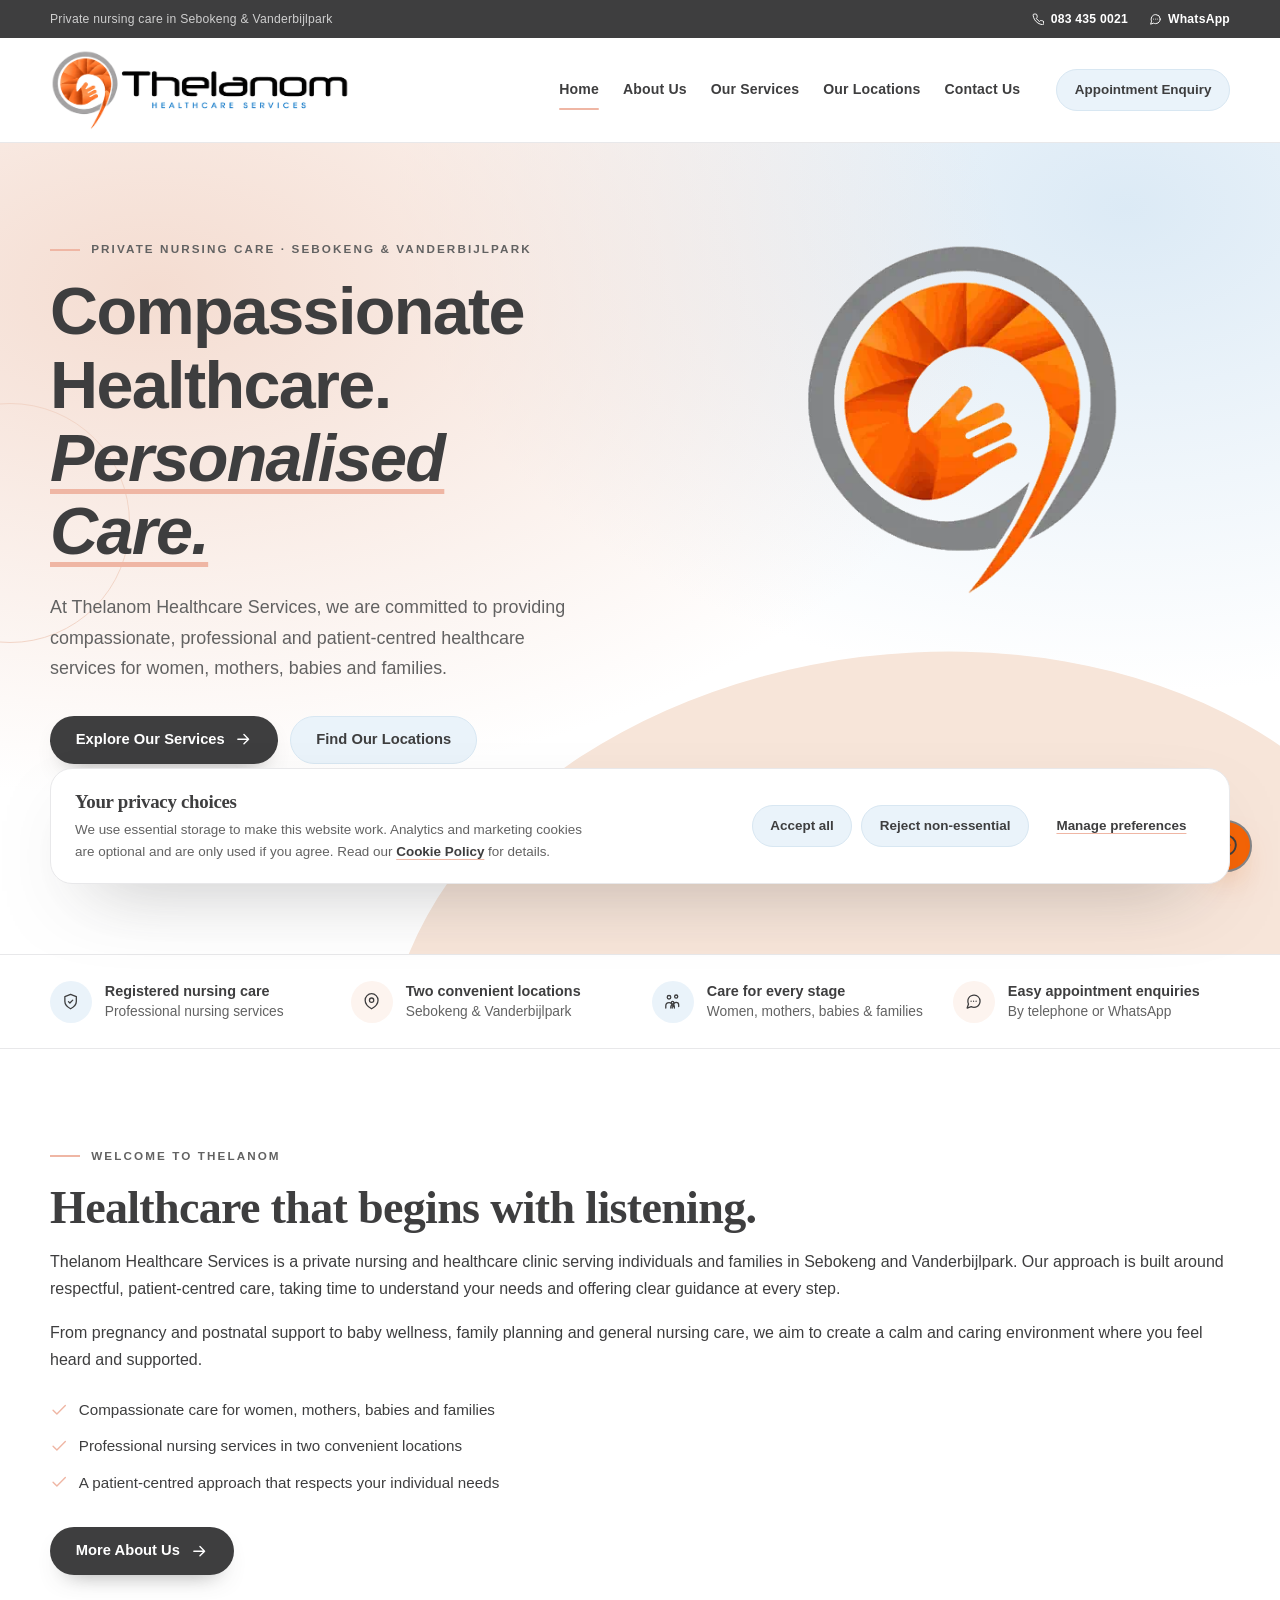
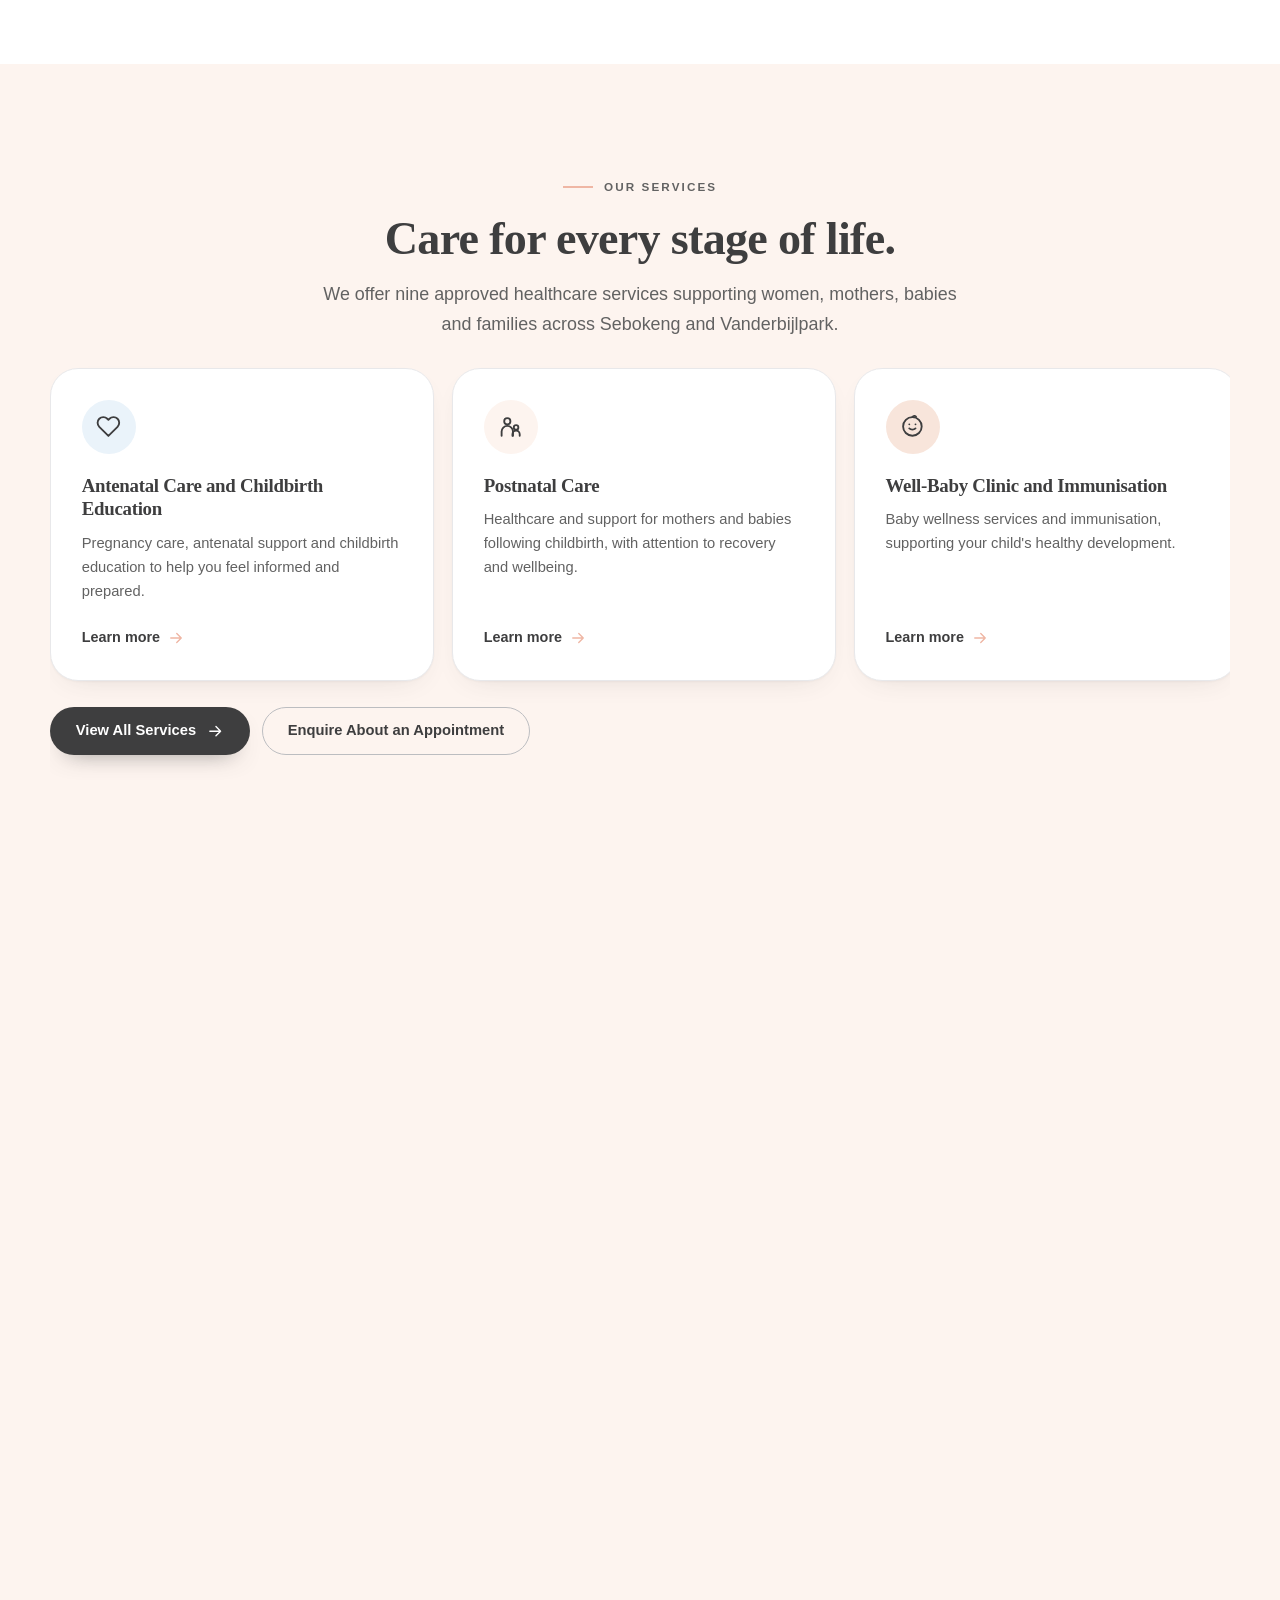
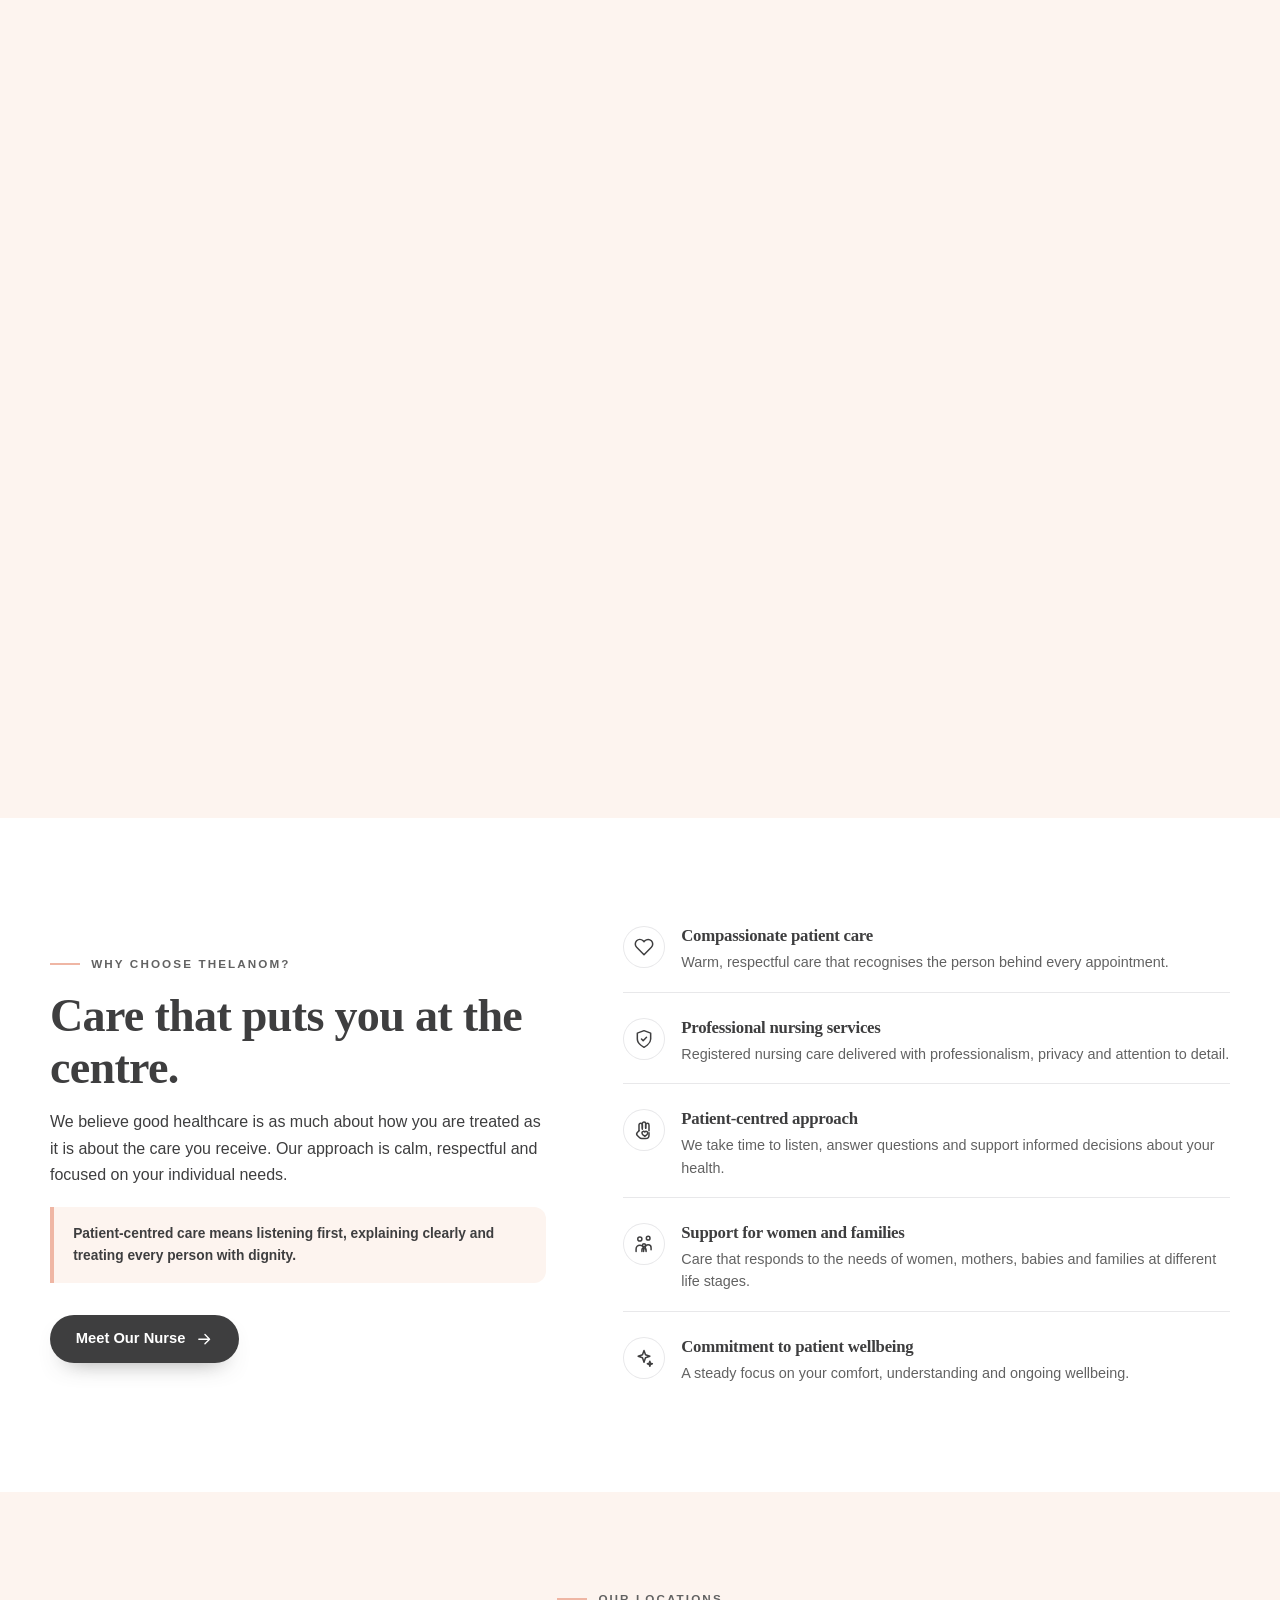
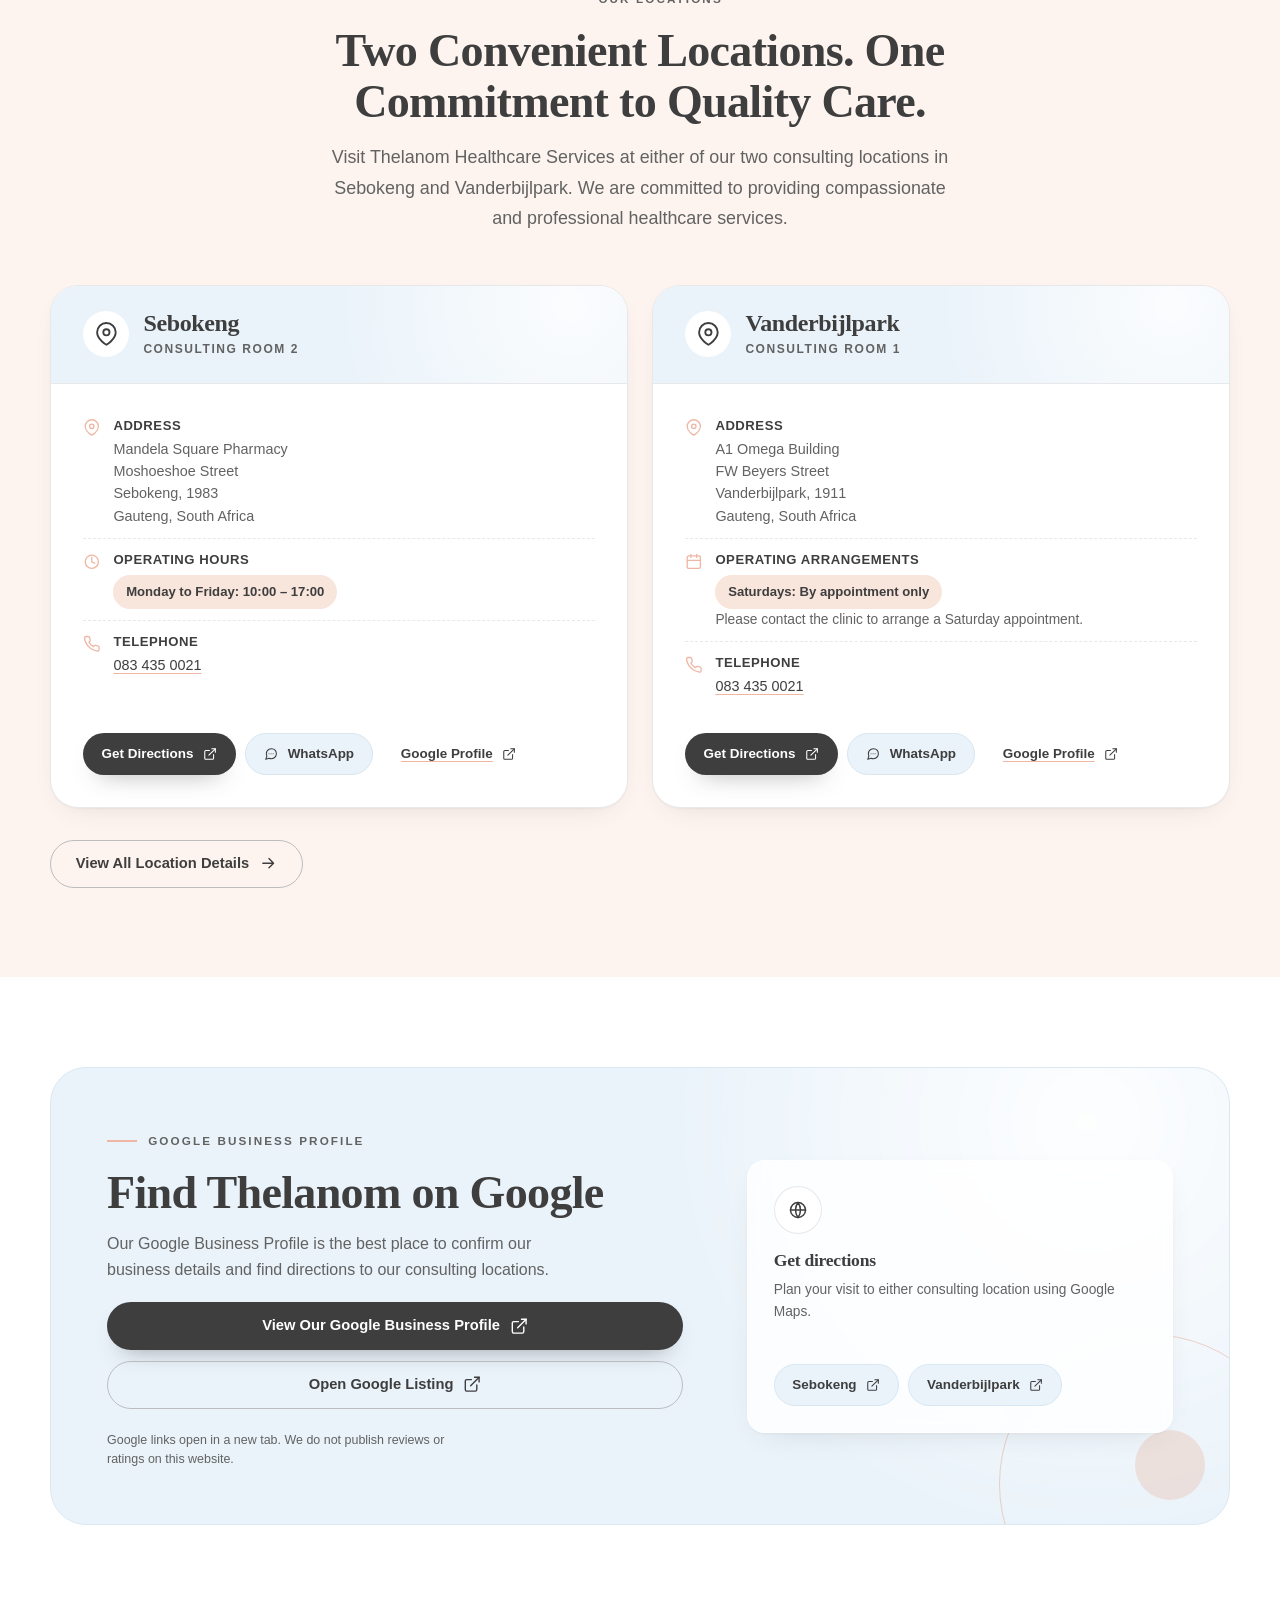
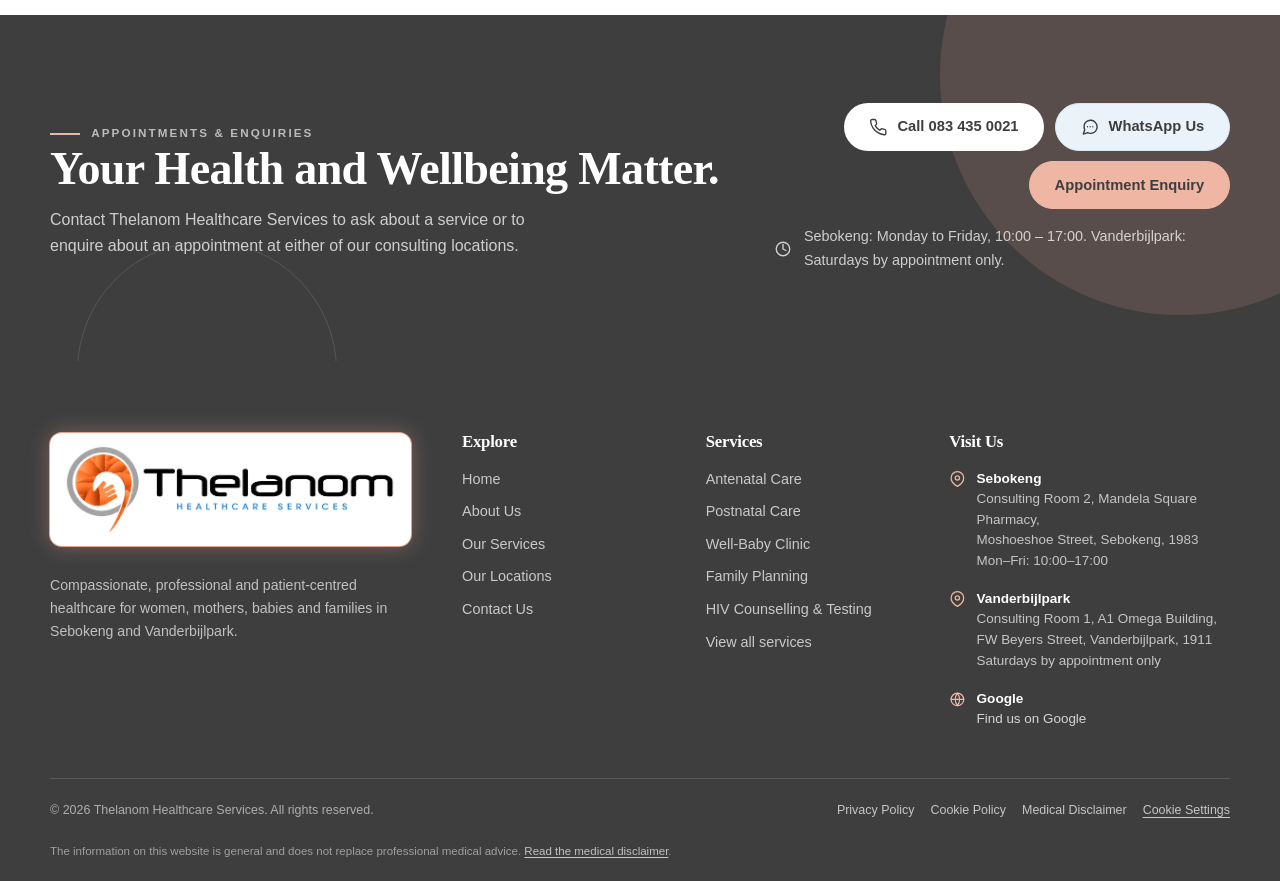
==== index.html @ 3b38ca25 "Add files via upload" ====
<!DOCTYPE html>
<html lang="en-ZA">
<head>
  <meta charset="utf-8">
  <meta name="viewport" content="width=device-width, initial-scale=1">
  <title>Thelanom Healthcare Services | Nursing Care in Sebokeng &amp; Vanderbijlpark</title>
  <meta name="description" content="Compassionate, professional and patient-centred healthcare for women, mothers, babies and families in Sebokeng and Vanderbijlpark.">
  <link rel="canonical" href="https://www.thelanomhealthcare.co.za/">
  <meta name="robots" content="index, follow">
  <meta name="theme-color" content="#FFFFFF">
  <meta name="geo.region" content="ZA-GP">
  <meta name="geo.placename" content="Sebokeng, Vanderbijlpark">
  <meta property="og:type" content="website">
  <meta property="og:site_name" content="Thelanom Healthcare Services">
  <meta property="og:title" content="Thelanom Healthcare Services | Nursing Care in Sebokeng &amp; Vanderbijlpark">
  <meta property="og:description" content="Compassionate, professional and patient-centred healthcare for women, mothers, babies and families in Sebokeng and Vanderbijlpark.">
  <meta property="og:url" content="https://www.thelanomhealthcare.co.za/">
  <meta property="og:image" content="https://www.thelanomhealthcare.co.za/assets/logo/og-image.png">
  <meta property="og:image:width" content="1200">
  <meta property="og:image:height" content="630">
  <meta property="og:image:alt" content="Thelanom Healthcare Services logo on a soft peach background">
  <meta property="og:locale" content="en_ZA">
  <meta name="twitter:card" content="summary_large_image">
  <meta name="twitter:title" content="Thelanom Healthcare Services | Nursing Care in Sebokeng &amp; Vanderbijlpark">
  <meta name="twitter:description" content="Compassionate, professional and patient-centred healthcare for women, mothers, babies and families in Sebokeng and Vanderbijlpark.">
  <meta name="twitter:image" content="https://www.thelanomhealthcare.co.za/assets/logo/og-image.png">
  <link rel="icon" type="image/png" sizes="32x32" href="assets/logo/favicon-32.png">
  <link rel="icon" type="image/png" sizes="192x192" href="assets/logo/favicon-192.png">
  <link rel="apple-touch-icon" href="assets/logo/apple-touch-icon.png">
  <link rel="stylesheet" href="css/style.css">
  <link rel="stylesheet" href="css/responsive.css">
  <link rel="stylesheet" href="css/cookie-consent.css">
</head>
<body data-page="home">
  <a class="skip-link" href="#main">Skip to main content</a>

  <header class="site-header">
    <div class="utility-bar">
      <div class="container utility-inner">
        <p class="utility-note">Private nursing care in Sebokeng &amp; Vanderbijlpark</p>
        <div class="utility-links">
          <a href="tel:+27834350021">
            <svg class="icon icon--sm" aria-hidden="true" focusable="false"><use href="#icon-phone"></use></svg>
            083 435 0021
          </a>
          <a href="https://wa.me/27834350021" target="_blank" rel="noopener noreferrer">
            <svg class="icon icon--sm" aria-hidden="true" focusable="false"><use href="#icon-whatsapp"></use></svg>
            WhatsApp
          </a>
        </div>
      </div>
    </div>
    <div class="header-main">
      <div class="container header-inner">
        <a class="brand" href="index.html" aria-label="Thelanom Healthcare Services home">
          <img src="assets/logo/thelanom-healthcare-services-wordmark.png" alt="Thelanom Healthcare Services logo" width="700" height="191">
        </a>
        <button class="nav-toggle" type="button" aria-controls="primary-nav" aria-expanded="false" aria-label="Open navigation menu">
          <span class="nav-toggle-bars" aria-hidden="true"></span>
        </button>
        <nav class="primary-nav" id="primary-nav" aria-label="Primary navigation">
          <ul class="nav-list">
            <li><a class="nav-link" href="index.html" aria-current="page">Home</a></li>
            <li><a class="nav-link" href="about.html">About Us</a></li>
            <li><a class="nav-link" href="services.html">Our Services</a></li>
            <li><a class="nav-link" href="locations.html">Our Locations</a></li>
            <li><a class="nav-link" href="contact.html">Contact Us</a></li>
          </ul>
          <a class="btn btn-secondary btn-sm nav-cta" href="contact.html#appointment">Appointment Enquiry</a>
        </nav>
      </div>
    </div>
  </header>
  <div class="nav-backdrop" data-nav-backdrop aria-hidden="true"></div>

  <main id="main">
    <section class="hero" aria-labelledby="hero-heading">
      <div class="container">
        <div class="hero-grid">
          <div class="hero-copy">
            <p class="eyebrow">Private nursing care &middot; Sebokeng &amp; Vanderbijlpark</p>
            <h1 class="hero-title" id="hero-heading">Compassionate Healthcare. <span class="hero-accent">Personalised Care.</span></h1>
            <p class="lead">At Thelanom Healthcare Services, we are committed to providing compassionate, professional and patient-centred healthcare services for women, mothers, babies and families.</p>
            <div class="hero-actions">
              <a class="btn btn-primary" href="services.html">
                Explore Our Services
                <svg class="icon" aria-hidden="true" focusable="false"><use href="#icon-arrow-right"></use></svg>
              </a>
              <a class="btn btn-secondary" href="locations.html">Find Our Locations</a>
              <a class="btn btn-ghost" href="contact.html">Contact Our Clinic</a>
            </div>
          </div>
          <div class="hero-media">
            <picture>
              <source srcset="assets/logo/transparent-logo.png" media="(prefers-reduced-motion: reduce)">
              <source srcset="assets/logo/animated-logo-reveal-grid-transparent.webp" type="image/webp">
              <img class="hero-logo" src="assets/logo/animated-logo-reveal-grid-transparent.gif" alt="Thelanom Healthcare Services animated logo" width="412" height="409">
            </picture>
          </div>
        </div>
      </div>
    </section>

    <section class="trust-strip" aria-label="Why patients choose Thelanom">
      <div class="container">
        <div class="trust-grid">
          <div class="trust-item">
            <span class="trust-icon">
              <svg class="icon" aria-hidden="true" focusable="false"><use href="#icon-shield"></use></svg>
            </span>
            <div>
              <strong>Registered nursing care</strong>
              Professional nursing services
            </div>
          </div>
          <div class="trust-item">
            <span class="trust-icon">
              <svg class="icon" aria-hidden="true" focusable="false"><use href="#icon-pin"></use></svg>
            </span>
            <div>
              <strong>Two convenient locations</strong>
              Sebokeng &amp; Vanderbijlpark
            </div>
          </div>
          <div class="trust-item">
            <span class="trust-icon">
              <svg class="icon" aria-hidden="true" focusable="false"><use href="#icon-family"></use></svg>
            </span>
            <div>
              <strong>Care for every stage</strong>
              Women, mothers, babies &amp; families
            </div>
          </div>
          <div class="trust-item">
            <span class="trust-icon">
              <svg class="icon" aria-hidden="true" focusable="false"><use href="#icon-whatsapp"></use></svg>
            </span>
            <div>
              <strong>Easy appointment enquiries</strong>
              By telephone or WhatsApp
            </div>
          </div>
        </div>
      </div>
    </section>

    <section class="section" aria-labelledby="welcome-heading">
      <div class="container">
        <div class="split-grid split-grid--text-only">
          <div class="split-copy">
            <p class="eyebrow">Welcome to Thelanom</p>
            <h2 id="welcome-heading">Healthcare that begins with listening.</h2>
            <p>Thelanom Healthcare Services is a private nursing and healthcare clinic serving individuals and families in Sebokeng and Vanderbijlpark. Our approach is built around respectful, patient-centred care, taking time to understand your needs and offering clear guidance at every step.</p>
            <p>From pregnancy and postnatal support to baby wellness, family planning and general nursing care, we aim to create a calm and caring environment where you feel heard and supported.</p>
            <ul class="check-list">
              <li>
                <svg class="icon" aria-hidden="true" focusable="false"><use href="#icon-check"></use></svg>
                Compassionate care for women, mothers, babies and families
              </li>
              <li>
                <svg class="icon" aria-hidden="true" focusable="false"><use href="#icon-check"></use></svg>
                Professional nursing services in two convenient locations
              </li>
              <li>
                <svg class="icon" aria-hidden="true" focusable="false"><use href="#icon-check"></use></svg>
                A patient-centred approach that respects your individual needs
              </li>
            </ul>
            <a class="btn btn-primary" href="about.html">
              More About Us
              <svg class="icon" aria-hidden="true" focusable="false"><use href="#icon-arrow-right"></use></svg>
            </a>
          </div>
        </div>
      </div>
    </section>

    <section class="section section--tint service-gallery" data-service-gallery aria-labelledby="services-heading">
      <div class="container">
        <div class="section-head section-head--center">
          <p class="eyebrow">Our Services</p>
          <h2 id="services-heading">Care for every stage of life.</h2>
          <p class="lead">We offer nine approved healthcare services supporting women, mothers, babies and families across Sebokeng and Vanderbijlpark.</p>
        </div>
        <div class="service-grid service-gallery__track" data-service-track>
          <article class="service-card">
            <div class="service-card__top">
              <span class="icon-circle">
                <svg class="icon" aria-hidden="true" focusable="false"><use href="#icon-heart"></use></svg>
              </span>
            </div>
            <h3>Antenatal Care and Childbirth Education</h3>
            <p>Pregnancy care, antenatal support and childbirth education to help you feel informed and prepared.</p>
            <a class="link-arrow service-card__link" href="services.html#antenatal-care">
              Learn more
              <svg class="icon" aria-hidden="true" focusable="false"><use href="#icon-arrow-right"></use></svg>
            </a>
          </article>
          <article class="service-card">
            <div class="service-card__top">
              <span class="icon-circle">
                <svg class="icon" aria-hidden="true" focusable="false"><use href="#icon-mother-baby"></use></svg>
              </span>
            </div>
            <h3>Postnatal Care</h3>
            <p>Healthcare and support for mothers and babies following childbirth, with attention to recovery and wellbeing.</p>
            <a class="link-arrow service-card__link" href="services.html#postnatal-care">
              Learn more
              <svg class="icon" aria-hidden="true" focusable="false"><use href="#icon-arrow-right"></use></svg>
            </a>
          </article>
          <article class="service-card">
            <div class="service-card__top">
              <span class="icon-circle">
                <svg class="icon" aria-hidden="true" focusable="false"><use href="#icon-baby"></use></svg>
              </span>
            </div>
            <h3>Well-Baby Clinic and Immunisation</h3>
            <p>Baby wellness services and immunisation, supporting your child's healthy development.</p>
            <a class="link-arrow service-card__link" href="services.html#well-baby-clinic">
              Learn more
              <svg class="icon" aria-hidden="true" focusable="false"><use href="#icon-arrow-right"></use></svg>
            </a>
          </article>
          <article class="service-card">
            <div class="service-card__top">
              <span class="icon-circle">
                <svg class="icon" aria-hidden="true" focusable="false"><use href="#icon-family"></use></svg>
              </span>
            </div>
            <h3>Family Planning</h3>
            <p>Contraception and reproductive health guidance in a confidential, respectful setting.</p>
            <a class="link-arrow service-card__link" href="services.html#family-planning">
              Learn more
              <svg class="icon" aria-hidden="true" focusable="false"><use href="#icon-arrow-right"></use></svg>
            </a>
          </article>
          <article class="service-card">
            <div class="service-card__top">
              <span class="icon-circle">
                <svg class="icon" aria-hidden="true" focusable="false"><use href="#icon-ribbon"></use></svg>
              </span>
            </div>
            <h3>HIV Counselling and Testing</h3>
            <p>Confidential HIV testing, counselling and patient support, delivered with care and respect.</p>
            <a class="link-arrow service-card__link" href="services.html#hiv-counselling">
              Learn more
              <svg class="icon" aria-hidden="true" focusable="false"><use href="#icon-arrow-right"></use></svg>
            </a>
          </article>
          <article class="service-card">
            <div class="service-card__top">
              <span class="icon-circle">
                <svg class="icon" aria-hidden="true" focusable="false"><use href="#icon-bandage"></use></svg>
              </span>
            </div>
            <h3>Wound Care</h3>
            <p>Wound assessment, treatment and appropriate ongoing care to support healing.</p>
            <a class="link-arrow service-card__link" href="services.html#wound-care">
              Learn more
              <svg class="icon" aria-hidden="true" focusable="false"><use href="#icon-arrow-right"></use></svg>
            </a>
          </article>
          <article class="service-card">
            <div class="service-card__top">
              <span class="icon-circle">
                <svg class="icon" aria-hidden="true" focusable="false"><use href="#icon-stethoscope"></use></svg>
              </span>
            </div>
            <h3>Minor Ailments</h3>
            <p>Assessment and advice for common health complaints, with referral where necessary.</p>
            <a class="link-arrow service-card__link" href="services.html#minor-ailments">
              Learn more
              <svg class="icon" aria-hidden="true" focusable="false"><use href="#icon-arrow-right"></use></svg>
            </a>
          </article>
          <article class="service-card">
            <div class="service-card__top">
              <span class="icon-circle">
                <svg class="icon" aria-hidden="true" focusable="false"><use href="#icon-test-tube"></use></svg>
              </span>
            </div>
            <h3>Pregnancy Testing</h3>
            <p>Pregnancy testing and related healthcare guidance in a private and supportive setting.</p>
            <a class="link-arrow service-card__link" href="services.html#pregnancy-testing">
              Learn more
              <svg class="icon" aria-hidden="true" focusable="false"><use href="#icon-arrow-right"></use></svg>
            </a>
          </article>
          <article class="service-card">
            <div class="service-card__top">
              <span class="icon-circle">
                <svg class="icon" aria-hidden="true" focusable="false"><use href="#icon-shield"></use></svg>
              </span>
            </div>
            <h3>Pap Smear</h3>
            <p>Cervical screening services provided with privacy, sensitivity and professional care.</p>
            <a class="link-arrow service-card__link" href="services.html#pap-smear">
              Learn more
              <svg class="icon" aria-hidden="true" focusable="false"><use href="#icon-arrow-right"></use></svg>
            </a>
          </article>
        </div>
        <div class="section-actions">
          <a class="btn btn-primary" href="services.html">
            View All Services
            <svg class="icon" aria-hidden="true" focusable="false"><use href="#icon-arrow-right"></use></svg>
          </a>
          <a class="btn btn-outline" href="contact.html#appointment">Enquire About an Appointment</a>
        </div>
      </div>
    </section>

    <section class="section" aria-labelledby="why-heading">
      <div class="container">
        <div class="split-grid">
          <div class="split-copy">
            <p class="eyebrow">Why Choose Thelanom?</p>
            <h2 id="why-heading">Care that puts you at the centre.</h2>
            <p>We believe good healthcare is as much about how you are treated as it is about the care you receive. Our approach is calm, respectful and focused on your individual needs.</p>
            <div class="note-box">
              <p><strong>Patient-centred care means listening first, explaining clearly and treating every person with dignity.</strong></p>
            </div>
            <div class="section-actions">
              <a class="btn btn-primary" href="about.html#professional">
                Meet Our Nurse
                <svg class="icon" aria-hidden="true" focusable="false"><use href="#icon-arrow-right"></use></svg>
              </a>
            </div>
          </div>
          <ul class="feature-list">
            <li class="feature-item">
              <span class="feature-icon">
                <svg class="icon" aria-hidden="true" focusable="false"><use href="#icon-heart"></use></svg>
              </span>
              <div>
                <h3>Compassionate patient care</h3>
                <p>Warm, respectful care that recognises the person behind every appointment.</p>
              </div>
            </li>
            <li class="feature-item">
              <span class="feature-icon">
                <svg class="icon" aria-hidden="true" focusable="false"><use href="#icon-shield"></use></svg>
              </span>
              <div>
                <h3>Professional nursing services</h3>
                <p>Registered nursing care delivered with professionalism, privacy and attention to detail.</p>
              </div>
            </li>
            <li class="feature-item">
              <span class="feature-icon">
                <svg class="icon" aria-hidden="true" focusable="false"><use href="#icon-hand-heart"></use></svg>
              </span>
              <div>
                <h3>Patient-centred approach</h3>
                <p>We take time to listen, answer questions and support informed decisions about your health.</p>
              </div>
            </li>
            <li class="feature-item">
              <span class="feature-icon">
                <svg class="icon" aria-hidden="true" focusable="false"><use href="#icon-family"></use></svg>
              </span>
              <div>
                <h3>Support for women and families</h3>
                <p>Care that responds to the needs of women, mothers, babies and families at different life stages.</p>
              </div>
            </li>
            <li class="feature-item">
              <span class="feature-icon">
                <svg class="icon" aria-hidden="true" focusable="false"><use href="#icon-sparkle"></use></svg>
              </span>
              <div>
                <h3>Commitment to patient wellbeing</h3>
                <p>A steady focus on your comfort, understanding and ongoing wellbeing.</p>
              </div>
            </li>
          </ul>
        </div>
      </div>
    </section>

    <section class="section section--tint" aria-labelledby="locations-heading">
      <div class="container">
        <div class="section-head section-head--center">
          <p class="eyebrow">Our Locations</p>
          <h2 id="locations-heading">Two Convenient Locations. One Commitment to Quality Care.</h2>
          <p class="lead">Visit Thelanom Healthcare Services at either of our two consulting locations in Sebokeng and Vanderbijlpark. We are committed to providing compassionate and professional healthcare services.</p>
        </div>
        <div class="locations-grid">
          <article class="location-card">
            <div class="location-card__head">
              <span class="icon-circle">
                <svg class="icon" aria-hidden="true" focusable="false"><use href="#icon-pin"></use></svg>
              </span>
              <div>
                <h3>Sebokeng</h3>
                <span class="location-label">Consulting Room 2</span>
              </div>
            </div>
            <div class="location-card__body">
              <ul class="detail-list">
                <li>
                  <svg class="icon" aria-hidden="true" focusable="false"><use href="#icon-pin"></use></svg>
                  <div>
                    <strong>Address</strong>
                    <address>Mandela Square Pharmacy<br>Moshoeshoe Street<br>Sebokeng, 1983<br>Gauteng, South Africa</address>
                  </div>
                </li>
                <li>
                  <svg class="icon" aria-hidden="true" focusable="false"><use href="#icon-clock"></use></svg>
                  <div>
                    <strong>Operating hours</strong>
                    <span class="hours-pill">Monday to Friday: 10:00 &ndash; 17:00</span>
                  </div>
                </li>
                <li>
                  <svg class="icon" aria-hidden="true" focusable="false"><use href="#icon-phone"></use></svg>
                  <div>
                    <strong>Telephone</strong>
                    <a href="tel:+27834350021">083 435 0021</a>
                  </div>
                </li>
              </ul>
              <div class="card-actions">
                <a class="btn btn-primary btn-sm" href="https://www.google.com/maps/dir/?api=1&amp;destination=Consulting%20Room%202%2C%20Mandela%20Square%20Pharmacy%2C%20Moshoeshoe%20Street%2C%20Sebokeng%2C%201983%2C%20Gauteng%2C%20South%20Africa" target="_blank" rel="noopener noreferrer">
                  Get Directions
                  <svg class="icon icon--sm" aria-hidden="true" focusable="false"><use href="#icon-external"></use></svg>
                </a>
                <a class="btn btn-secondary btn-sm" href="https://wa.me/27834350021?text=Hello%20Thelanom%20Healthcare%20Services%2C%20I%20would%20like%20to%20enquire%20about%20an%20appointment%20at%20the%20Sebokeng%20consulting%20room." target="_blank" rel="noopener noreferrer">
                  <svg class="icon icon--sm" aria-hidden="true" focusable="false"><use href="#icon-whatsapp"></use></svg>
                  WhatsApp
                </a>
                <a class="btn btn-ghost btn-sm" href="https://share.google/8McsKuqzAmhLcni2U" target="_blank" rel="noopener noreferrer">
                  Google Profile
                  <svg class="icon icon--sm" aria-hidden="true" focusable="false"><use href="#icon-external"></use></svg>
                </a>
              </div>
            </div>
          </article>
          <article class="location-card">
            <div class="location-card__head">
              <span class="icon-circle">
                <svg class="icon" aria-hidden="true" focusable="false"><use href="#icon-pin"></use></svg>
              </span>
              <div>
                <h3>Vanderbijlpark</h3>
                <span class="location-label">Consulting Room 1</span>
              </div>
            </div>
            <div class="location-card__body">
              <ul class="detail-list">
                <li>
                  <svg class="icon" aria-hidden="true" focusable="false"><use href="#icon-pin"></use></svg>
                  <div>
                    <strong>Address</strong>
                    <address>A1 Omega Building<br>FW Beyers Street<br>Vanderbijlpark, 1911<br>Gauteng, South Africa</address>
                  </div>
                </li>
                <li>
                  <svg class="icon" aria-hidden="true" focusable="false"><use href="#icon-calendar"></use></svg>
                  <div>
                    <strong>Operating arrangements</strong>
                    <span class="hours-pill">Saturdays: By appointment only</span>
                    <p class="small">Please contact the clinic to arrange a Saturday appointment.</p>
                  </div>
                </li>
                <li>
                  <svg class="icon" aria-hidden="true" focusable="false"><use href="#icon-phone"></use></svg>
                  <div>
                    <strong>Telephone</strong>
                    <a href="tel:+27834350021">083 435 0021</a>
                  </div>
                </li>
              </ul>
              <div class="card-actions">
                <a class="btn btn-primary btn-sm" href="https://www.google.com/maps/dir/?api=1&amp;destination=Consulting%20Room%201%2C%20A1%20Omega%20Building%2C%20FW%20Beyers%20Street%2C%20Vanderbijlpark%2C%201911%2C%20Gauteng%2C%20South%20Africa" target="_blank" rel="noopener noreferrer">
                  Get Directions
                  <svg class="icon icon--sm" aria-hidden="true" focusable="false"><use href="#icon-external"></use></svg>
                </a>
                <a class="btn btn-secondary btn-sm" href="https://wa.me/27834350021?text=Hello%20Thelanom%20Healthcare%20Services%2C%20I%20would%20like%20to%20enquire%20about%20a%20Saturday%20appointment%20at%20the%20Vanderbijlpark%20consulting%20room." target="_blank" rel="noopener noreferrer">
                  <svg class="icon icon--sm" aria-hidden="true" focusable="false"><use href="#icon-whatsapp"></use></svg>
                  WhatsApp
                </a>
                <a class="btn btn-ghost btn-sm" href="https://share.google/8McsKuqzAmhLcni2U" target="_blank" rel="noopener noreferrer">
                  Google Profile
                  <svg class="icon icon--sm" aria-hidden="true" focusable="false"><use href="#icon-external"></use></svg>
                </a>
              </div>
            </div>
          </article>
        </div>
        <div class="section-actions">
          <a class="btn btn-outline" href="locations.html">
            View All Location Details
            <svg class="icon" aria-hidden="true" focusable="false"><use href="#icon-arrow-right"></use></svg>
          </a>
        </div>
      </div>
    </section>

    <section class="section" aria-labelledby="google-heading">
      <div class="container">
        <div class="google-panel">
          <div class="google-panel__content">
            <p class="eyebrow">Google Business Profile</p>
            <h2 id="google-heading">Find Thelanom on Google</h2>
            <p>Our Google Business Profile is the best place to confirm our business details and find directions to our consulting locations.</p>
            <div class="google-actions">
              <a class="btn btn-primary" href="https://share.google/8McsKuqzAmhLcni2U" target="_blank" rel="noopener noreferrer">
                View Our Google Business Profile
                <svg class="icon" aria-hidden="true" focusable="false"><use href="#icon-external"></use></svg>
              </a>
              <a class="btn btn-outline" href="https://share.google/8McsKuqzAmhLcni2U" target="_blank" rel="noopener noreferrer">
                Open Google Listing
                <svg class="icon" aria-hidden="true" focusable="false"><use href="#icon-external"></use></svg>
              </a>
              <p class="google-note">Google links open in a new tab. We do not publish reviews or ratings on this website.</p>
            </div>
          </div>
          <aside class="google-card" aria-label="Google Maps directions">
            <span class="google-card__mark">
              <svg class="icon" aria-hidden="true" focusable="false"><use href="#icon-globe"></use></svg>
            </span>
            <h3>Get directions</h3>
            <p>Plan your visit to either consulting location using Google Maps.</p>
            <div class="card-actions">
              <a class="btn btn-secondary btn-sm" href="https://www.google.com/maps/dir/?api=1&amp;destination=Consulting%20Room%202%2C%20Mandela%20Square%20Pharmacy%2C%20Moshoeshoe%20Street%2C%20Sebokeng%2C%201983%2C%20Gauteng%2C%20South%20Africa" target="_blank" rel="noopener noreferrer">
                Sebokeng
                <svg class="icon icon--sm" aria-hidden="true" focusable="false"><use href="#icon-external"></use></svg>
              </a>
              <a class="btn btn-secondary btn-sm" href="https://www.google.com/maps/dir/?api=1&amp;destination=Consulting%20Room%201%2C%20A1%20Omega%20Building%2C%20FW%20Beyers%20Street%2C%20Vanderbijlpark%2C%201911%2C%20Gauteng%2C%20South%20Africa" target="_blank" rel="noopener noreferrer">
                Vanderbijlpark
                <svg class="icon icon--sm" aria-hidden="true" focusable="false"><use href="#icon-external"></use></svg>
              </a>
            </div>
          </aside>
        </div>
      </div>
    </section>

    <section class="cta-band" aria-labelledby="cta-heading">
      <div class="container">
        <div>
          <p class="eyebrow">Appointments &amp; enquiries</p>
          <h2 id="cta-heading">Your Health and Wellbeing Matter.</h2>
          <p>Contact Thelanom Healthcare Services to ask about a service or to enquire about an appointment at either of our consulting locations.</p>
        </div>
        <div>
          <div class="cta-actions">
            <a class="btn btn-white" href="tel:+27834350021">
              <svg class="icon" aria-hidden="true" focusable="false"><use href="#icon-phone"></use></svg>
              Call 083 435 0021
            </a>
            <a class="btn btn-secondary" href="https://wa.me/27834350021?text=Hello%20Thelanom%20Healthcare%20Services%2C%20I%20would%20like%20to%20enquire%20about%20an%20appointment." target="_blank" rel="noopener noreferrer">
              <svg class="icon" aria-hidden="true" focusable="false"><use href="#icon-whatsapp"></use></svg>
              WhatsApp Us
            </a>
            <a class="btn btn-accent" href="contact.html#appointment">Appointment Enquiry</a>
          </div>
          <p class="cta-contact">
            <svg class="icon" aria-hidden="true" focusable="false"><use href="#icon-clock"></use></svg>
            Sebokeng: Monday to Friday, 10:00 &ndash; 17:00. Vanderbijlpark: Saturdays by appointment only.
          </p>
        </div>
      </div>
    </section>
  </main>

  <footer class="site-footer">
    <div class="container">
      <div class="footer-grid">
        <div class="footer-brand">
          <a class="brand-chip" href="index.html" aria-label="Thelanom Healthcare Services home">
            <img src="assets/logo/thelanom-healthcare-services-wordmark.png" alt="Thelanom Healthcare Services logo" width="700" height="191" loading="lazy">
          </a>
          <p>Compassionate, professional and patient-centred healthcare for women, mothers, babies and families in Sebokeng and Vanderbijlpark.</p>
        </div>
        <div>
          <h2 class="footer-title">Explore</h2>
          <ul class="footer-links">
            <li><a href="index.html">Home</a></li>
            <li><a href="about.html">About Us</a></li>
            <li><a href="services.html">Our Services</a></li>
            <li><a href="locations.html">Our Locations</a></li>
            <li><a href="contact.html">Contact Us</a></li>
          </ul>
        </div>
        <div>
          <h2 class="footer-title">Services</h2>
          <ul class="footer-links">
            <li><a href="services.html#antenatal-care">Antenatal Care</a></li>
            <li><a href="services.html#postnatal-care">Postnatal Care</a></li>
            <li><a href="services.html#well-baby-clinic">Well-Baby Clinic</a></li>
            <li><a href="services.html#family-planning">Family Planning</a></li>
            <li><a href="services.html#hiv-counselling">HIV Counselling &amp; Testing</a></li>
            <li><a href="services.html">View all services</a></li>
          </ul>
        </div>
        <div>
          <h2 class="footer-title">Visit Us</h2>
          <ul class="footer-contact">
            <li>
              <svg class="icon" aria-hidden="true" focusable="false"><use href="#icon-pin"></use></svg>
              <div>
                <strong>Sebokeng</strong>
                Consulting Room 2, Mandela Square Pharmacy,<br>Moshoeshoe Street, Sebokeng, 1983<br>Mon&ndash;Fri: 10:00&ndash;17:00
              </div>
            </li>
            <li>
              <svg class="icon" aria-hidden="true" focusable="false"><use href="#icon-pin"></use></svg>
              <div>
                <strong>Vanderbijlpark</strong>
                Consulting Room 1, A1 Omega Building,<br>FW Beyers Street, Vanderbijlpark, 1911<br>Saturdays by appointment only
              </div>
            </li>
            <li>
              <svg class="icon" aria-hidden="true" focusable="false"><use href="#icon-globe"></use></svg>
              <div>
                <strong>Google</strong>
                <a href="https://share.google/8McsKuqzAmhLcni2U" target="_blank" rel="noopener noreferrer">Find us on Google</a>
              </div>
            </li>
          </ul>
        </div>
      </div>
      <div class="footer-bottom">
        <p>&copy; <span data-current-year>2026</span> Thelanom Healthcare Services. All rights reserved.</p>
        <div class="footer-legal">
          <a href="privacy-policy.html">Privacy Policy</a>
          <a href="cookie-policy.html">Cookie Policy</a>
          <a href="disclaimer.html">Medical Disclaimer</a>
          <button type="button" class="link-button" data-cookie-settings>Cookie Settings</button>
        </div>
      </div>
      <p class="footer-note">The information on this website is general and does not replace professional medical advice. <a href="disclaimer.html">Read the medical disclaimer</a>.</p>
    </div>
  </footer>

  <script src="js/main.js" defer></script>
  <script src="js/cookie-consent.js" defer></script>
  <script src="js/seo.js" defer></script>
</body>
</html>
---- css/style.css ----
:root {
  --charcoal: #3E3E3F;
  --silver: #BCBDC0;
  --terracotta: #EFB6A4;
  --pastel-blue: #EAF3FA;
  --white: #FFFFFF;
  --peach-50: #FDF4EF;
  --blush: #F8E5DB;
  --hero-blush: #F2D5C7;
  --hero-blue: #DAE9F5;
  --hero-peach: #F7E5D9;
  --hero-blush-wash: rgba(242, 213, 199, 0.82);
  --hero-blue-wash: rgba(218, 233, 245, 0.95);
  --soft-grey: #F7F7F7;
  --text-muted: #626262;
  --border: #E8E8EA;
  --border-strong: #D7D7DA;
  --font-display: "Iowan Old Style", "Palatino Linotype", Palatino, "Book Antiqua", Georgia, serif;
  --font-body: "Segoe UI", -apple-system, BlinkMacSystemFont, "Helvetica Neue", Arial, sans-serif;
  --container: 1180px;
  --site-header-height: 104px;
  --radius-sm: 12px;
  --radius-md: 18px;
  --radius-lg: 28px;
  --radius-xl: 36px;
  --shadow-sm: 0 1px 2px rgba(62, 62, 63, 0.04), 0 10px 30px -18px rgba(62, 62, 63, 0.22);
  --shadow-md: 0 2px 4px rgba(62, 62, 63, 0.04), 0 24px 48px -28px rgba(62, 62, 63, 0.32);
  --transition: 200ms cubic-bezier(0.2, 0.7, 0.2, 1);
}

*,
*::before,
*::after {
  box-sizing: border-box;
}

html {
  scroll-behavior: smooth;
  -webkit-text-size-adjust: 100%;
  scroll-padding-top: 120px;
}

body {
  margin: 0;
  background: var(--white);
  color: var(--charcoal);
  font-family: var(--font-body);
  font-size: 1rem;
  line-height: 1.65;
  -webkit-font-smoothing: antialiased;
  text-rendering: optimizeLegibility;
}

body.nav-open {
  overflow: hidden;
}

::selection {
  background: var(--blush);
  color: var(--charcoal);
}

h1,
h2,
h3,
h4 {
  margin: 0 0 1rem;
  color: var(--charcoal);
  font-family: var(--font-display);
  font-weight: 600;
  line-height: 1.12;
  letter-spacing: -0.015em;
}

h1 {
  font-size: clamp(2.5rem, 5.2vw, 4.2rem);
}

h2 {
  font-size: clamp(2rem, 3.6vw, 3rem);
}

h3 {
  font-size: clamp(1.2rem, 1.6vw, 1.4rem);
  line-height: 1.25;
}

h4 {
  font-size: 1.05rem;
  line-height: 1.3;
}

p {
  margin: 0 0 1.15rem;
}

p:last-child {
  margin-bottom: 0;
}

a {
  color: var(--charcoal);
  text-decoration-color: var(--terracotta);
  text-underline-offset: 0.2em;
}

a:hover {
  text-decoration-color: var(--charcoal);
}

img,
svg {
  display: block;
  max-width: 100%;
}

img {
  height: auto;
}

address {
  font-style: normal;
}

ul,
ol {
  margin: 0 0 1.15rem;
  padding-left: 1.25rem;
}

li {
  margin-bottom: 0.45rem;
}

button,
input,
select,
textarea {
  font: inherit;
  color: inherit;
}

button {
  cursor: pointer;
}

:focus-visible {
  outline: 3px solid var(--charcoal);
  outline-offset: 3px;
}

.site-footer :focus-visible,
.cta-band :focus-visible,
.utility-bar :focus-visible {
  outline-color: var(--pastel-blue);
}

[hidden] {
  display: none !important;
}

.skip-link {
  position: fixed;
  top: 0.75rem;
  left: 0.75rem;
  z-index: 999;
  padding: 0.75rem 1.1rem;
  border-radius: 999px;
  background: var(--charcoal);
  color: var(--white);
  font-weight: 600;
  text-decoration: none;
  transform: translateY(-180%);
  transition: transform var(--transition);
}

.skip-link:focus {
  transform: translateY(0);
}

.container {
  width: min(100% - 2.5rem, var(--container));
  margin-inline: auto;
}

.container--narrow {
  width: min(100% - 2.5rem, 860px);
  margin-inline: auto;
}

.section {
  padding-block: clamp(4rem, 7vw, 6.5rem);
}

.section--tint {
  background: var(--peach-50);
}

.section--blue {
  background: var(--pastel-blue);
}

.section--soft {
  background: var(--soft-grey);
}

.section-head {
  max-width: 720px;
  margin-bottom: clamp(2rem, 4vw, 3.25rem);
}

.section-head--center {
  margin-inline: auto;
  text-align: center;
}

.section-head--center .eyebrow {
  justify-content: center;
}

.section-head--center .lead {
  margin-inline: auto;
}

.section-head h2,
.section-head h1 {
  margin-bottom: 0.9rem;
}

.eyebrow {
  display: inline-flex;
  align-items: center;
  gap: 0.7rem;
  margin: 0 0 1.1rem;
  color: var(--text-muted);
  font-size: 0.73rem;
  font-weight: 700;
  letter-spacing: 0.18em;
  line-height: 1.4;
  text-transform: uppercase;
}

.eyebrow::before {
  content: "";
  width: 30px;
  height: 2px;
  flex: none;
  background: var(--terracotta);
}

.lead {
  max-width: 64ch;
  color: var(--text-muted);
  font-size: clamp(1.05rem, 1.4vw, 1.18rem);
  line-height: 1.7;
}

.muted {
  color: var(--text-muted);
}

.small {
  font-size: 0.86rem;
}

.text-center {
  text-align: center;
}

.icon {
  width: 1.25em;
  height: 1.25em;
  flex: none;
  fill: none;
  stroke: currentColor;
  stroke-width: 1.8;
  stroke-linecap: round;
  stroke-linejoin: round;
}

.icon--sm {
  width: 1.05em;
  height: 1.05em;
}

.icon--lg {
  width: 1.6em;
  height: 1.6em;
}

.sr-only {
  position: absolute;
  width: 1px;
  height: 1px;
  padding: 0;
  margin: -1px;
  overflow: hidden;
  clip: rect(0, 0, 0, 0);
  white-space: nowrap;
  border: 0;
}

.icon-sprite {
  position: absolute;
  width: 0;
  height: 0;
  overflow: hidden;
}

.btn {
  display: inline-flex;
  align-items: center;
  justify-content: center;
  gap: 0.6rem;
  min-height: 48px;
  padding: 0.82rem 1.55rem;
  border: 1.5px solid transparent;
  border-radius: 999px;
  background: transparent;
  color: var(--charcoal);
  font-size: 0.92rem;
  font-weight: 600;
  line-height: 1.2;
  text-align: center;
  text-decoration: none;
  cursor: pointer;
  transition: transform var(--transition), background-color var(--transition), border-color var(--transition), box-shadow var(--transition), color var(--transition);
}

.btn:hover {
  transform: translateY(-1px);
}

.btn:active {
  transform: translateY(0);
}

.btn .icon {
  transition: transform var(--transition);
}

.btn:hover .icon {
  transform: translateX(2px);
}

.btn-primary {
  background: var(--charcoal);
  color: var(--white);
  box-shadow: 0 12px 24px -16px rgba(62, 62, 63, 0.7);
}

.btn-primary:hover {
  background: #2f2f30;
  box-shadow: 0 16px 30px -16px rgba(62, 62, 63, 0.65);
}

.btn-secondary {
  background: var(--pastel-blue);
  border-color: #d8e7f2;
  color: var(--charcoal);
}

.btn-secondary:hover {
  background: #dfeef9;
  border-color: #c8ddec;
}

.btn-accent {
  background: var(--terracotta);
  border-color: var(--terracotta);
  color: var(--charcoal);
}

.btn-accent:hover {
  background: #E4A38F;
  border-color: #E4A38F;
}

.btn-outline {
  border-color: var(--silver);
  background: transparent;
  color: var(--charcoal);
}

.btn-outline:hover {
  border-color: var(--charcoal);
  background: rgba(255, 255, 255, 0.6);
}

.btn-ghost {
  background: transparent;
  color: var(--charcoal);
  text-decoration: underline;
  text-decoration-color: var(--terracotta);
  text-underline-offset: 0.25em;
}

.btn-ghost:hover {
  background: var(--peach-50);
}

.btn-white {
  background: var(--white);
  color: var(--charcoal);
}

.btn-white:hover {
  background: var(--peach-50);
}

.btn-sm {
  min-height: 42px;
  padding: 0.6rem 1.1rem;
  font-size: 0.84rem;
}

.btn-block {
  width: 100%;
}

.link-arrow {
  display: inline-flex;
  align-items: center;
  gap: 0.45rem;
  font-size: 0.9rem;
  font-weight: 600;
  text-decoration: none;
}

.link-arrow .icon {
  color: var(--terracotta);
  transition: transform var(--transition);
}

.link-arrow:hover .icon {
  transform: translateX(3px);
}

.link-button {
  padding: 0;
  border: 0;
  background: none;
  color: inherit;
  font: inherit;
  text-align: left;
  text-decoration: underline;
  text-decoration-color: var(--terracotta);
  text-underline-offset: 0.25em;
  cursor: pointer;
}

.link-button:hover {
  text-decoration-color: currentColor;
}

.utility-bar {
  background: var(--charcoal);
  color: rgba(255, 255, 255, 0.82);
  font-size: 0.76rem;
  letter-spacing: 0.02em;
}

.utility-inner {
  display: flex;
  align-items: center;
  justify-content: space-between;
  gap: 1.5rem;
  min-height: 38px;
}

.utility-note {
  margin: 0;
  color: rgba(255, 255, 255, 0.75);
}

.utility-links {
  display: flex;
  align-items: center;
  gap: 1.3rem;
}

.utility-links a {
  display: inline-flex;
  align-items: center;
  gap: 0.4rem;
  color: var(--white);
  font-weight: 600;
  text-decoration: none;
}

.utility-links a:hover {
  color: var(--blush);
  text-decoration: underline;
  text-underline-offset: 0.25em;
}

.site-header {
  position: sticky;
  top: 0;
  z-index: 100;
  background: var(--white);
  border-bottom: 1px solid var(--border);
  transition: box-shadow var(--transition);
}

.site-header.is-scrolled {
  box-shadow: 0 8px 30px -24px rgba(62, 62, 63, 0.5);
}

.header-inner {
  display: flex;
  align-items: center;
  justify-content: space-between;
  gap: 2rem;
  min-height: 104px;
}

.brand {
  display: inline-flex;
  flex: none;
  align-items: center;
  text-decoration: none;
}

.brand img {
  display: block;
  width: 300px;
  height: auto;
  max-width: 100%;
}

.primary-nav {
  display: flex;
  align-items: center;
  gap: 1.9rem;
}

.nav-list {
  display: flex;
  align-items: center;
  gap: 1.5rem;
  margin: 0;
  padding: 0;
  list-style: none;
}

.nav-list li {
  margin: 0;
}

.nav-link {
  position: relative;
  display: inline-block;
  padding: 0.55rem 0;
  color: var(--charcoal);
  font-size: 0.88rem;
  font-weight: 600;
  letter-spacing: 0.01em;
  text-decoration: none;
  white-space: nowrap;
}

.nav-link::after {
  content: "";
  position: absolute;
  left: 0;
  right: 0;
  bottom: 0;
  height: 2px;
  border-radius: 2px;
  background: var(--terracotta);
  transform: scaleX(0);
  transform-origin: left;
  transition: transform var(--transition);
}

.nav-link:hover::after,
.nav-link[aria-current="page"]::after {
  transform: scaleX(1);
}

.nav-link:hover {
  color: var(--charcoal);
  text-decoration: none;
}

.nav-cta {
  margin-left: 0.35rem;
}

.nav-toggle {
  display: none;
  width: 46px;
  height: 46px;
  padding: 0;
  border: 1.5px solid var(--border-strong);
  border-radius: 50%;
  background: var(--white);
  color: var(--charcoal);
  align-items: center;
  justify-content: center;
}

.nav-toggle-bars,
.nav-toggle-bars::before,
.nav-toggle-bars::after {
  display: block;
  width: 18px;
  height: 2px;
  border-radius: 2px;
  background: currentColor;
  transition: transform var(--transition), opacity var(--transition);
}

.nav-toggle-bars {
  position: relative;
}

.nav-toggle-bars::before,
.nav-toggle-bars::after {
  content: "";
  position: absolute;
  left: 0;
}

.nav-toggle-bars::before {
  top: -6px;
}

.nav-toggle-bars::after {
  top: 6px;
}

.nav-open .nav-toggle-bars {
  background: transparent;
}

.nav-open .nav-toggle-bars::before {
  top: 0;
  transform: rotate(45deg);
}

.nav-open .nav-toggle-bars::after {
  top: 0;
  transform: rotate(-45deg);
}

.nav-backdrop {
  display: none;
  position: fixed;
  inset: 0;
  z-index: 90;
  border: 0;
  background: rgba(62, 62, 63, 0.45);
  opacity: 0;
  transition: opacity var(--transition);
}

.hero {
  position: relative;
  overflow: hidden;
  padding-block: clamp(3.5rem, 7vw, 6.5rem) clamp(4rem, 8vw, 7rem);
  background:
    radial-gradient(ellipse at 12% 18%, var(--hero-blush-wash), transparent 54%),
    radial-gradient(ellipse at 88% 8%, var(--hero-blue-wash), transparent 46%),
    var(--white);
}

.hero::before {
  content: "";
  position: absolute;
  right: -12%;
  bottom: -58%;
  width: 82%;
  height: 95%;
  border-radius: 50% 50% 0 0;
  background: var(--hero-peach);
  transform: rotate(-7deg);
  pointer-events: none;
}

.hero::after {
  content: "";
  position: absolute;
  left: -110px;
  top: 32%;
  width: 240px;
  height: 240px;
  border: 1.5px solid var(--hero-blush);
  border-radius: 50%;
  pointer-events: none;
}

.hero-grid {
  position: relative;
  z-index: 1;
  display: grid;
  grid-template-columns: minmax(0, 1.05fr) minmax(0, 0.95fr);
  align-items: center;
  gap: clamp(2rem, 5vw, 4.5rem);
}

.hero-copy {
  animation: rise-in 700ms cubic-bezier(0.2, 0.7, 0.2, 1) both;
}

.hero-title {
  max-width: 12ch;
  margin-bottom: 1.5rem;
  font-family: var(--font-body);
  font-weight: 600;
  line-height: 1.1;
  letter-spacing: -0.025em;
}

.hero-accent {
  font-style: italic;
  text-decoration: underline;
  text-decoration-color: var(--terracotta);
  text-decoration-thickness: 0.07em;
  text-underline-offset: 0.12em;
}

.hero-copy .lead {
  max-width: 54ch;
  margin-bottom: 2rem;
}

.hero-actions {
  display: flex;
  flex-wrap: wrap;
  gap: 0.75rem;
  margin-bottom: 1.75rem;
}

.hero-meta {
  display: flex;
  flex-wrap: wrap;
  gap: 0.65rem 1.5rem;
  color: var(--text-muted);
  font-size: 0.86rem;
}

.hero-meta span {
  display: inline-flex;
  align-items: center;
  gap: 0.45rem;
}

.hero-meta .icon {
  color: var(--terracotta);
}

.hero-media {
  --hero-logo-lift: 8.5rem;
  position: relative;
  width: min(100%, 520px);
  margin-inline: auto;
  transform: translateY(calc(-1 * var(--hero-logo-lift)));
}

.hero-media picture {
  display: block;
}

.hero-logo {
  display: block;
  width: min(100%, 380px);
  height: auto;
  aspect-ratio: 412 / 409;
  margin-inline: auto;
  object-fit: contain;
}

.trust-strip {
  border-block: 1px solid var(--border);
  background: var(--white);
}

.trust-grid {
  display: grid;
  grid-template-columns: repeat(4, minmax(0, 1fr));
  gap: 1.5rem;
  padding-block: 1.6rem;
}

.trust-item {
  display: flex;
  align-items: center;
  gap: 0.8rem;
  color: var(--text-muted);
  font-size: 0.86rem;
  line-height: 1.45;
}

.trust-item strong {
  display: block;
  color: var(--charcoal);
  font-size: 0.9rem;
}

.trust-icon {
  display: grid;
  width: 42px;
  height: 42px;
  flex: none;
  place-items: center;
  border-radius: 50%;
  background: var(--pastel-blue);
  color: var(--charcoal);
}

.trust-item:nth-child(even) .trust-icon {
  background: var(--peach-50);
  color: var(--charcoal);
}

.split-grid {
  display: grid;
  grid-template-columns: minmax(0, 0.9fr) minmax(0, 1.1fr);
  align-items: center;
  gap: clamp(2.5rem, 6vw, 5rem);
}

.split-grid--text-only {
  grid-template-columns: minmax(0, 1fr);
}

.split-grid--reverse .split-copy {
  order: 2;
}

.split-grid--reverse .split-media {
  order: 1;
}

.check-list {
  display: grid;
  gap: 0.7rem;
  margin: 1.5rem 0 2rem;
  padding: 0;
  list-style: none;
}

.check-list li {
  display: flex;
  align-items: flex-start;
  gap: 0.65rem;
  margin: 0;
  color: var(--charcoal);
  font-size: 0.95rem;
}

.check-list .icon {
  width: 1.15rem;
  height: 1.15rem;
  margin-top: 0.22rem;
  color: var(--terracotta);
}

.service-grid {
  display: grid;
  grid-template-columns: repeat(3, minmax(0, 1fr));
  gap: 1.15rem;
}

.service-card {
  position: relative;
  display: flex;
  flex-direction: column;
  padding: clamp(1.5rem, 2.4vw, 2rem);
  border: 1px solid var(--border);
  border-radius: var(--radius-lg);
  background: var(--white);
  box-shadow: var(--shadow-sm);
  overflow: hidden;
  transition: transform var(--transition), border-color var(--transition), box-shadow var(--transition);
}

.service-card:hover {
  transform: translateY(-4px);
  border-color: var(--terracotta);
  box-shadow: var(--shadow-md);
}

.service-card__top {
  display: flex;
  align-items: flex-start;
  justify-content: space-between;
  gap: 1rem;
  margin-bottom: 1.25rem;
}

.icon-circle {
  display: grid;
  width: 54px;
  height: 54px;
  flex: none;
  place-items: center;
  border-radius: 50%;
  background: var(--pastel-blue);
  color: var(--charcoal);
}

.icon-circle .icon {
  width: 1.55rem;
  height: 1.55rem;
}

.icon-circle--peach {
  background: var(--peach-50);
}

.icon-circle--blush {
  background: var(--blush);
}

.service-card:nth-child(3n + 2) .icon-circle {
  background: var(--peach-50);
}

.service-card:nth-child(3n) .icon-circle {
  background: var(--blush);
}

.service-card h3 {
  margin-bottom: 0.6rem;
  font-size: 1.18rem;
}

.service-card h3 a {
  text-decoration: none;
}

.service-card h3 a:hover {
  text-decoration: underline;
  text-decoration-color: var(--terracotta);
  text-underline-offset: 0.2em;
}

.service-card p {
  margin-bottom: 1.4rem;
  color: var(--text-muted);
  font-size: 0.92rem;
}

.service-card__link {
  margin-top: auto;
}

.section-actions {
  display: flex;
  flex-wrap: wrap;
  gap: 0.75rem;
  margin-top: 2rem;
}

.feature-list {
  display: grid;
  gap: 0.4rem;
  margin: 0;
  padding: 0;
  list-style: none;
}

.feature-item {
  display: flex;
  align-items: flex-start;
  gap: 1rem;
  margin: 0;
  padding: 1.15rem 0;
  border-bottom: 1px solid var(--border);
}

.feature-item:last-child {
  border-bottom: 0;
}

.feature-icon {
  display: grid;
  width: 42px;
  height: 42px;
  flex: none;
  place-items: center;
  border-radius: 50%;
  background: var(--white);
  color: var(--charcoal);
  box-shadow: inset 0 0 0 1px var(--border);
}

.feature-item h3 {
  margin: 0 0 0.25rem;
  font-size: 1.05rem;
}

.feature-item p {
  margin: 0;
  color: var(--text-muted);
  font-size: 0.9rem;
  line-height: 1.55;
}

.locations-grid {
  display: grid;
  grid-template-columns: repeat(2, minmax(0, 1fr));
  gap: 1.5rem;
}

.locations-grid--stacked {
  grid-template-columns: 1fr;
}

.location-card {
  display: flex;
  flex-direction: column;
  border: 1px solid var(--border);
  border-radius: var(--radius-lg);
  background: var(--white);
  box-shadow: var(--shadow-sm);
  overflow: hidden;
}

.location-card__head {
  display: flex;
  align-items: center;
  gap: 0.9rem;
  padding: 1.4rem clamp(1.4rem, 3vw, 2rem);
  border-bottom: 1px solid var(--border);
  background:
    radial-gradient(circle at 90% 20%, rgba(255, 255, 255, 0.8), transparent 45%),
    var(--pastel-blue);
}

.location-card__head .icon-circle {
  width: 46px;
  height: 46px;
  background: var(--white);
}

.location-card__head h3 {
  margin: 0;
  font-size: 1.5rem;
}

.location-label {
  display: block;
  margin-top: 0.15rem;
  color: var(--text-muted);
  font-size: 0.75rem;
  font-weight: 700;
  letter-spacing: 0.13em;
  text-transform: uppercase;
}

.location-card__body {
  display: flex;
  flex: 1;
  flex-direction: column;
  padding: clamp(1.4rem, 3vw, 2rem);
}

.detail-list {
  display: grid;
  gap: 0;
  margin: 0;
  padding: 0;
  list-style: none;
}

.detail-list li {
  display: flex;
  align-items: flex-start;
  gap: 0.8rem;
  margin: 0;
  padding: 0.7rem 0;
  border-bottom: 1px dashed var(--border);
  color: var(--text-muted);
  font-size: 0.9rem;
  line-height: 1.55;
}

.detail-list li:first-child {
  padding-top: 0;
}

.detail-list li:last-child {
  border-bottom: 0;
}

.detail-list .icon {
  width: 1.1rem;
  height: 1.1rem;
  margin-top: 0.2rem;
  color: var(--terracotta);
}

.detail-list strong {
  display: block;
  margin-bottom: 0.1rem;
  color: var(--charcoal);
  font-size: 0.82rem;
  font-weight: 700;
  letter-spacing: 0.04em;
  text-transform: uppercase;
}

.hours-pill {
  display: inline-flex;
  align-items: center;
  gap: 0.5rem;
  margin-top: 0.2rem;
  padding: 0.4rem 0.8rem;
  border-radius: 999px;
  background: var(--blush);
  color: var(--charcoal);
  font-size: 0.82rem;
  font-weight: 600;
}

.card-actions {
  display: flex;
  flex-wrap: wrap;
  gap: 0.6rem;
  margin-top: auto;
  padding-top: 1.5rem;
}

.location-note {
  margin: 1rem 0 0;
  padding: 0.85rem 1rem;
  border-radius: var(--radius-sm);
  background: var(--soft-grey);
  color: var(--text-muted);
  font-size: 0.82rem;
  line-height: 1.5;
}

.google-panel {
  position: relative;
  display: grid;
  grid-template-columns: minmax(0, 1.15fr) minmax(0, 0.85fr);
  align-items: center;
  gap: clamp(2rem, 5vw, 4rem);
  padding: clamp(2rem, 5vw, 3.5rem);
  border: 1px solid #d9e8f3;
  border-radius: var(--radius-xl);
  background:
    radial-gradient(circle at 88% 12%, rgba(255, 255, 255, 0.9), transparent 38%),
    var(--pastel-blue);
  overflow: hidden;
}

.google-panel::before {
  content: "";
  position: absolute;
  right: -70px;
  bottom: -110px;
  width: 300px;
  height: 300px;
  border-radius: 50%;
  border: 1px solid rgba(225, 158, 128, 0.45);
}

.google-panel::after {
  content: "";
  position: absolute;
  right: 24px;
  bottom: 24px;
  width: 70px;
  height: 70px;
  border-radius: 50%;
  background: rgba(225, 158, 128, 0.25);
}

.google-panel__content {
  position: relative;
  z-index: 1;
}

.google-panel h2 {
  margin-bottom: 0.8rem;
}

.google-panel p {
  max-width: 54ch;
  color: var(--text-muted);
}

.google-actions {
  position: relative;
  z-index: 1;
  display: grid;
  gap: 0.65rem;
}

.google-note {
  margin-top: 0.75rem;
  color: var(--text-muted);
  font-size: 0.78rem;
  line-height: 1.5;
}

.google-card {
  position: relative;
  z-index: 1;
  padding: 1.6rem;
  border: 1px solid rgba(255, 255, 255, 0.9);
  border-radius: var(--radius-md);
  background: rgba(255, 255, 255, 0.82);
  box-shadow: var(--shadow-sm);
  backdrop-filter: blur(8px);
}

.google-card__mark {
  display: grid;
  width: 48px;
  height: 48px;
  place-items: center;
  margin-bottom: 1rem;
  border-radius: 50%;
  background: var(--white);
  color: var(--charcoal);
  box-shadow: inset 0 0 0 1px var(--border);
}

.google-card h3 {
  margin-bottom: 0.4rem;
  font-size: 1.1rem;
}

.google-card p {
  margin-bottom: 1rem;
  font-size: 0.86rem;
}

.cta-band {
  position: relative;
  overflow: hidden;
  padding-block: clamp(3.5rem, 7vw, 5.5rem);
  background: var(--charcoal);
  color: rgba(255, 255, 255, 0.78);
}

.cta-band::before {
  content: "";
  position: absolute;
  right: -140px;
  top: -180px;
  width: 480px;
  height: 480px;
  border-radius: 50%;
  background: rgba(225, 158, 128, 0.16);
}

.cta-band::after {
  content: "";
  position: absolute;
  left: 6%;
  bottom: -140px;
  width: 260px;
  height: 260px;
  border-radius: 50%;
  border: 1px solid rgba(255, 255, 255, 0.12);
}

.cta-band .container {
  position: relative;
  z-index: 1;
  display: grid;
  grid-template-columns: minmax(0, 1.2fr) minmax(0, 0.8fr);
  align-items: center;
  gap: 2.5rem;
}

.cta-band .eyebrow {
  color: rgba(255, 255, 255, 0.65);
}

.cta-band h2 {
  margin-bottom: 0.75rem;
  color: var(--white);
}

.cta-band p {
  max-width: 58ch;
  margin-bottom: 0;
  color: rgba(255, 255, 255, 0.75);
}

.cta-actions {
  display: flex;
  flex-wrap: wrap;
  gap: 0.65rem;
  justify-content: flex-end;
}

.cta-contact {
  display: flex;
  align-items: center;
  gap: 0.75rem;
  margin-top: 1rem;
  color: rgba(255, 255, 255, 0.85);
  font-size: 0.9rem;
}

.cta-contact a {
  color: var(--white);
  font-weight: 600;
  text-decoration-color: var(--terracotta);
  text-underline-offset: 0.25em;
}

.page-hero {
  position: relative;
  padding-block: clamp(2.5rem, 5vw, 4.25rem) clamp(2.5rem, 5vw, 3.5rem);
  border-bottom: 1px solid var(--border);
  background:
    radial-gradient(ellipse at 12% 18%, var(--hero-blush-wash), transparent 54%),
    radial-gradient(ellipse at 88% 8%, var(--hero-blue-wash), transparent 46%),
    linear-gradient(180deg, var(--hero-peach), var(--white));
  overflow: hidden;
}

.page-hero::after {
  content: "";
  position: absolute;
  right: -80px;
  top: -80px;
  width: 260px;
  height: 260px;
  border: 1.5px solid var(--hero-blush);
  border-radius: 50%;
}

.page-hero .container {
  position: relative;
  z-index: 1;
}

.page-hero h1 {
  max-width: 20ch;
  margin-bottom: 1rem;
}

.page-hero .lead {
  max-width: 65ch;
  margin-bottom: 0;
}

.breadcrumb {
  margin-bottom: 1.4rem;
}

.breadcrumb ol {
  display: flex;
  flex-wrap: wrap;
  gap: 0.5rem;
  margin: 0;
  padding: 0;
  list-style: none;
  color: var(--text-muted);
  font-size: 0.78rem;
  font-weight: 600;
  letter-spacing: 0.03em;
}

.breadcrumb li {
  display: flex;
  align-items: center;
  gap: 0.5rem;
  margin: 0;
}

.breadcrumb li + li::before {
  content: "/";
  color: var(--silver);
}

.breadcrumb a {
  color: var(--text-muted);
  text-decoration: none;
}

.breadcrumb a:hover {
  color: var(--charcoal);
  text-decoration: underline;
  text-decoration-color: var(--terracotta);
  text-underline-offset: 0.2em;
}

.story-grid {
  display: grid;
  grid-template-columns: minmax(0, 1.05fr) minmax(0, 0.95fr);
  align-items: center;
  gap: clamp(2.5rem, 6vw, 5rem);
}

.story-grid--text-only {
  grid-template-columns: minmax(0, 1fr);
}

.values-grid {
  display: grid;
  grid-template-columns: repeat(3, minmax(0, 1fr));
  gap: 1.15rem;
}

.value-card {
  padding: clamp(1.6rem, 3vw, 2.1rem);
  border: 1px solid var(--border);
  border-radius: var(--radius-lg);
  background: var(--white);
  box-shadow: var(--shadow-sm);
}

.value-card h3 {
  margin: 1.1rem 0 0.55rem;
  font-size: 1.15rem;
}

.value-card p {
  margin: 0;
  color: var(--text-muted);
  font-size: 0.92rem;
}

.profile-card {
  border: 1px solid var(--border);
  border-radius: var(--radius-lg);
  background: var(--white);
  box-shadow: var(--shadow-md);
  overflow: hidden;
}

.profile-head {
  display: flex;
  align-items: center;
  gap: 1.1rem;
  padding: clamp(1.5rem, 3vw, 2rem);
  background:
    radial-gradient(circle at 90% 15%, rgba(255, 255, 255, 0.9), transparent 45%),
    var(--pastel-blue);
  border-bottom: 1px solid var(--border);
}

.profile-photo {
  position: relative;
  display: block;
  width: 110px;
  aspect-ratio: 3 / 4;
  flex: none;
  overflow: hidden;
  border: 3px solid var(--terracotta);
  border-radius: var(--radius-md);
  background: var(--white);
}

.profile-photo img {
  display: block;
  width: 100%;
  height: 100%;
  object-fit: cover;
  object-position: center 20%;
}

.profile-name {
  margin: 0 0 0.2rem;
  font-family: var(--font-display);
  font-size: 1.55rem;
  line-height: 1.15;
}

.profile-role {
  margin: 0;
  color: var(--text-muted);
  font-size: 0.88rem;
  font-weight: 600;
  letter-spacing: 0.04em;
  text-transform: uppercase;
}

.profile-registration {
  margin: 0.4rem 0 0;
  color: var(--charcoal);
  font-size: 0.82rem;
  font-weight: 500;
}

.abbr-tooltip {
  position: relative;
  border-bottom: 1px dotted var(--text-muted);
  cursor: help;
  text-decoration: none;
}

.abbr-tooltip::after,
.abbr-tooltip::before {
  position: absolute;
  z-index: 5;
  opacity: 0;
  pointer-events: none;
  transition: opacity var(--transition), transform var(--transition);
}

.abbr-tooltip::after {
  content: attr(data-tooltip);
  bottom: calc(100% + 0.6rem);
  left: 50%;
  width: max-content;
  max-width: min(220px, 70vw);
  padding: 0.55rem 0.75rem;
  border-radius: var(--radius-sm);
  background: var(--charcoal);
  box-shadow: var(--shadow-md);
  color: var(--white);
  font-size: 0.75rem;
  font-weight: 500;
  line-height: 1.4;
  text-align: center;
  white-space: normal;
  transform: translate(-50%, 4px);
}

.abbr-tooltip::before {
  content: "";
  bottom: calc(100% + 0.28rem);
  left: 50%;
  width: 8px;
  height: 8px;
  background: var(--charcoal);
  transform: translateX(-50%) rotate(45deg);
}

.abbr-tooltip:hover::after,
.abbr-tooltip:hover::before,
.abbr-tooltip:focus-visible::after,
.abbr-tooltip:focus-visible::before {
  opacity: 1;
}

.abbr-tooltip:hover::after,
.abbr-tooltip:focus-visible::after {
  transform: translate(-50%, 0);
}

.profile-body {
  padding: clamp(1.5rem, 3vw, 2rem);
}

.profile-list {
  display: grid;
  gap: 0;
  margin: 0 0 1.4rem;
  padding: 0;
  list-style: none;
}

.profile-list li {
  display: grid;
  grid-template-columns: 150px minmax(0, 1fr);
  gap: 1rem;
  margin: 0;
  padding: 0.75rem 0;
  border-bottom: 1px dashed var(--border);
  font-size: 0.9rem;
}

.profile-list li:last-child {
  border-bottom: 0;
}

.profile-list dt,
.profile-list .label {
  color: var(--text-muted);
  font-size: 0.78rem;
  font-weight: 700;
  letter-spacing: 0.06em;
  text-transform: uppercase;
}

.profile-list .value {
  color: var(--charcoal);
  font-weight: 600;
}

.qualifications {
  margin: 0 0 1.4rem;
  border: 1px solid var(--border);
  border-radius: var(--radius-md);
  background: var(--white);
}

.qualifications summary {
  display: flex;
  align-items: center;
  justify-content: space-between;
  gap: 0.75rem;
  padding: 0.9rem 1rem;
  color: var(--charcoal);
  font-size: 0.82rem;
  font-weight: 700;
  letter-spacing: 0.06em;
  text-transform: uppercase;
  cursor: pointer;
  list-style: none;
}

.qualifications summary::-webkit-details-marker {
  display: none;
}

.qualifications summary::after {
  content: "";
  width: 0.5rem;
  height: 0.5rem;
  flex: none;
  border-right: 2px solid var(--terracotta);
  border-bottom: 2px solid var(--terracotta);
  transform: rotate(45deg);
  transition: transform var(--transition);
}

.qualifications[open] summary::after {
  transform: rotate(225deg);
}

.qualifications summary:focus-visible {
  outline: 3px solid var(--terracotta);
  outline-offset: -3px;
}

.qualifications-list {
  display: grid;
  gap: 0.55rem;
  margin: 0;
  padding: 0 1rem 1rem;
  list-style: none;
}

.qualifications-list li {
  position: relative;
  padding-left: 1rem;
  color: var(--text-muted);
  font-size: 0.88rem;
  line-height: 1.4;
}

.qualifications-list li::before {
  content: "";
  position: absolute;
  left: 0;
  top: 0.5em;
  width: 6px;
  height: 6px;
  border-radius: 50%;
  background: var(--terracotta);
}

.note-box {
  padding: 1rem 1.2rem;
  border-left: 4px solid var(--terracotta);
  border-radius: 0 var(--radius-sm) var(--radius-sm) 0;
  background: var(--peach-50);
  color: var(--charcoal);
  font-size: 0.86rem;
  line-height: 1.6;
}

.note-box p {
  margin: 0;
}

.note-box strong {
  font-weight: 700;
}

.pull-quote {
  margin: 2rem 0 0;
  padding: 1.5rem 1.75rem;
  border-radius: var(--radius-md);
  background: var(--white);
  box-shadow: var(--shadow-sm);
  color: var(--charcoal);
  font-family: var(--font-display);
  font-size: 1.25rem;
  font-style: italic;
  line-height: 1.5;
}

.pull-quote footer {
  margin-top: 0.8rem;
  color: var(--text-muted);
  font-family: var(--font-body);
  font-size: 0.78rem;
  font-style: normal;
  font-weight: 600;
  letter-spacing: 0.06em;
  text-transform: uppercase;
}

.services-page-grid {
  display: grid;
  grid-template-columns: repeat(2, minmax(0, 1fr));
  gap: 1.25rem;
}

.service-detail {
  position: relative;
  display: flex;
  flex-direction: column;
  padding: clamp(1.6rem, 3vw, 2.4rem);
  border: 1px solid var(--border);
  border-radius: var(--radius-lg);
  background: var(--white);
  box-shadow: var(--shadow-sm);
  scroll-margin-top: 130px;
  transition: border-color var(--transition), box-shadow var(--transition);
}

.service-detail:hover {
  border-color: var(--terracotta);
  box-shadow: var(--shadow-md);
}

.service-detail__head {
  display: flex;
  align-items: flex-start;
  justify-content: space-between;
  gap: 1rem;
  margin-bottom: 1.2rem;
}

.service-detail h2 {
  margin: 0 0 0.7rem;
  font-size: clamp(1.35rem, 2.2vw, 1.7rem);
}

.service-detail p {
  color: var(--text-muted);
  font-size: 0.96rem;
}

.service-detail__actions {
  margin-top: auto;
  padding-top: 1.3rem;
}

.services-aside {
  display: grid;
  gap: 1rem;
  margin-top: 2.5rem;
}

.info-panel {
  padding: clamp(1.5rem, 3vw, 2rem);
  border: 1px solid var(--border);
  border-radius: var(--radius-md);
  background: var(--peach-50);
}

.info-panel h3 {
  margin-bottom: 0.5rem;
  font-size: 1.1rem;
}

.info-panel p {
  margin-bottom: 1rem;
  color: var(--text-muted);
  font-size: 0.9rem;
}

.info-panel--blue {
  background: var(--pastel-blue);
  border-color: #d9e8f3;
}

.visit-note {
  display: grid;
  grid-template-columns: minmax(0, 1fr) auto;
  align-items: center;
  gap: 1.5rem;
  margin-top: 2rem;
  padding: clamp(1.5rem, 3vw, 2rem);
  border: 1px solid var(--border);
  border-radius: var(--radius-md);
  background: var(--white);
  box-shadow: var(--shadow-sm);
}

.visit-note h3 {
  margin-bottom: 0.35rem;
  font-size: 1.1rem;
}

.visit-note p {
  margin: 0;
  color: var(--text-muted);
  font-size: 0.9rem;
}

.contact-layout {
  display: grid;
  grid-template-columns: minmax(0, 0.82fr) minmax(0, 1.18fr);
  align-items: start;
  gap: clamp(2rem, 5vw, 4rem);
}

.contact-stack {
  display: grid;
  gap: 1rem;
}

.contact-card {
  display: flex;
  align-items: flex-start;
  gap: 1rem;
  padding: 1.35rem 1.5rem;
  border: 1px solid var(--border);
  border-radius: var(--radius-md);
  background: var(--white);
  box-shadow: var(--shadow-sm);
}

.contact-card .icon-circle {
  width: 46px;
  height: 46px;
}

.contact-card h3 {
  margin: 0 0 0.25rem;
  font-size: 1.02rem;
}

.contact-card p {
  margin: 0;
  color: var(--text-muted);
  font-size: 0.88rem;
  line-height: 1.55;
}

.contact-card a {
  font-weight: 600;
  text-decoration: none;
  text-decoration-color: var(--terracotta);
}

.contact-card a:hover {
  text-decoration: underline;
  text-underline-offset: 0.2em;
}

.address-card {
  padding: 1.5rem;
  border: 1px solid var(--border);
  border-radius: var(--radius-md);
  background: var(--peach-50);
}

.address-card:nth-of-type(even) {
  background: var(--pastel-blue);
  border-color: #d9e8f3;
}

.address-card h3 {
  margin-bottom: 0.2rem;
  font-size: 1.15rem;
}

.address-card .location-label {
  margin-bottom: 0.8rem;
}

.address-card address {
  color: var(--text-muted);
  font-size: 0.9rem;
  line-height: 1.6;
}

.address-card .small {
  margin-top: 0.75rem;
  color: var(--text-muted);
}

.address-card .card-actions {
  padding-top: 1rem;
}

.form-card {
  padding: clamp(1.5rem, 3.5vw, 2.5rem);
  border: 1px solid var(--border);
  border-radius: var(--radius-lg);
  background: var(--white);
  box-shadow: var(--shadow-md);
}

.form-card > h2 {
  margin-bottom: 0.5rem;
  font-size: clamp(1.7rem, 2.8vw, 2.2rem);
}

.form-intro {
  margin-bottom: 1.75rem;
  color: var(--text-muted);
  font-size: 0.94rem;
}

.form-grid {
  display: grid;
  grid-template-columns: repeat(2, minmax(0, 1fr));
  gap: 1.15rem;
}

.field {
  display: flex;
  flex-direction: column;
  gap: 0.4rem;
}

.field--full {
  grid-column: 1 / -1;
}

.field label {
  color: var(--charcoal);
  font-size: 0.84rem;
  font-weight: 600;
}

.req {
  color: var(--terracotta);
}

.field input,
.field select,
.field textarea {
  width: 100%;
  min-height: 48px;
  padding: 0.72rem 0.9rem;
  border: 1.5px solid var(--border-strong);
  border-radius: var(--radius-sm);
  background: var(--white);
  color: var(--charcoal);
  font-size: 0.94rem;
  line-height: 1.4;
  transition: border-color var(--transition), box-shadow var(--transition);
}

.field textarea {
  min-height: 132px;
  resize: vertical;
}

.field select {
  appearance: none;
  padding-right: 2.6rem;
  background-image: linear-gradient(45deg, transparent 50%, var(--charcoal) 50%), linear-gradient(135deg, var(--charcoal) 50%, transparent 50%);
  background-position: calc(100% - 20px) calc(50% + 1px), calc(100% - 15px) calc(50% + 1px);
  background-repeat: no-repeat;
  background-size: 5px 5px, 5px 5px;
}

.field input::placeholder,
.field textarea::placeholder {
  color: #8a8a8c;
}

.field input:focus,
.field select:focus,
.field textarea:focus {
  border-color: var(--charcoal);
  outline: 2px solid transparent;
  box-shadow: 0 0 0 3px rgba(225, 158, 128, 0.32);
}

.field input:focus-visible,
.field select:focus-visible,
.field textarea:focus-visible {
  outline: 2px solid var(--charcoal);
  outline-offset: 1px;
}

.field-hint {
  margin: 0;
  color: var(--text-muted);
  font-size: 0.78rem;
  line-height: 1.5;
}

.field-error {
  display: none;
  margin: 0;
  color: var(--charcoal);
  font-size: 0.78rem;
  font-weight: 700;
  line-height: 1.4;
}

.field-error::before {
  content: "! ";
  color: var(--terracotta);
  font-weight: 800;
}

.field.has-error .field-error {
  display: block;
}

.field.has-error input,
.field.has-error select,
.field.has-error textarea {
  border-color: var(--terracotta);
  border-width: 2px;
}

.form-check {
  display: flex;
  align-items: flex-start;
  gap: 0.7rem;
  margin-top: 1.25rem;
}

.form-check input {
  width: 20px;
  height: 20px;
  margin: 0.2rem 0 0;
  flex: none;
  accent-color: var(--charcoal);
}

.form-check label {
  color: var(--text-muted);
  font-size: 0.84rem;
  line-height: 1.55;
}

.form-check label a {
  color: var(--charcoal);
  font-weight: 600;
}

.form-check .field-error {
  display: none;
  flex-basis: 100%;
}

.form-check.has-error {
  flex-wrap: wrap;
}

.form-check.has-error .field-error {
  display: block;
}

.form-check.has-error input {
  outline: 2px solid var(--terracotta);
  outline-offset: 2px;
}

.form-note {
  margin: 1.25rem 0;
  padding: 0.9rem 1rem;
  border-left: 3px solid var(--terracotta);
  border-radius: 0 var(--radius-sm) var(--radius-sm) 0;
  background: var(--peach-50);
  color: var(--text-muted);
  font-size: 0.8rem;
  line-height: 1.55;
}

.form-note p {
  margin: 0;
}

.form-actions {
  margin-top: 1.25rem;
}

.form-status {
  display: none;
  margin-top: 1.25rem;
  padding: 1rem 1.15rem;
  border-radius: var(--radius-sm);
  font-size: 0.88rem;
  line-height: 1.6;
}

.form-status[data-state="success"] {
  display: block;
  border: 1px solid #cfe3f2;
  background: var(--pastel-blue);
  color: var(--charcoal);
}

.form-status[data-state="error"] {
  display: block;
  border: 1px solid var(--terracotta);
  background: var(--peach-50);
  color: var(--charcoal);
}

.form-status strong {
  display: block;
  margin-bottom: 0.25rem;
}

.form-status p {
  margin: 0.65rem 0 0;
}

.form-status a {
  font-weight: 700;
}

.btn[disabled] {
  cursor: wait;
  opacity: 0.7;
  transform: none;
}

.hp-field {
  position: absolute !important;
  left: -9999px !important;
  width: 1px !important;
  height: 1px !important;
  overflow: hidden !important;
}

.legal-layout {
  display: grid;
  grid-template-columns: 260px minmax(0, 1fr);
  align-items: start;
  gap: clamp(2rem, 5vw, 4rem);
}

.legal-toc {
  position: sticky;
  top: 120px;
  padding: 1.5rem;
  border: 1px solid var(--border);
  border-radius: var(--radius-md);
  background: var(--peach-50);
}

.legal-toc h2 {
  margin-bottom: 0.9rem;
  font-family: var(--font-body);
  font-size: 0.78rem;
  font-weight: 700;
  letter-spacing: 0.14em;
  text-transform: uppercase;
}

.legal-toc ol {
  display: grid;
  gap: 0.55rem;
  margin: 0;
  padding-left: 1.1rem;
  color: var(--silver);
  font-size: 0.84rem;
}

.legal-toc li {
  margin: 0;
  padding-left: 0.2rem;
}

.legal-toc a {
  color: var(--text-muted);
  font-weight: 600;
  text-decoration: none;
}

.legal-toc a:hover {
  color: var(--charcoal);
  text-decoration: underline;
  text-decoration-color: var(--terracotta);
  text-underline-offset: 0.2em;
}

.legal-content {
  max-width: 72ch;
}

.legal-content > p:first-of-type {
  font-size: 1.08rem;
}

.legal-content h2 {
  margin: 2.6rem 0 0.8rem;
  padding-top: 0.4rem;
  font-size: clamp(1.5rem, 2.4vw, 1.9rem);
  scroll-margin-top: 130px;
}

.legal-content h2:first-child {
  margin-top: 0;
}

.legal-content h3 {
  margin: 1.6rem 0 0.5rem;
  font-size: 1.1rem;
  scroll-margin-top: 130px;
}

.legal-content p,
.legal-content li {
  color: var(--text-muted);
  font-size: 0.95rem;
  line-height: 1.7;
}

.legal-content li {
  margin-bottom: 0.55rem;
}

.legal-content strong {
  color: var(--charcoal);
}

.legal-content ul,
.legal-content ol {
  margin-bottom: 1.4rem;
}

.legal-meta {
  display: flex;
  flex-wrap: wrap;
  gap: 0.5rem 1.5rem;
  margin-bottom: 2rem;
  padding: 1rem 1.25rem;
  border: 1px solid var(--border);
  border-radius: var(--radius-sm);
  background: var(--soft-grey);
  color: var(--text-muted);
  font-size: 0.8rem;
}

.legal-meta span {
  display: inline-flex;
  align-items: center;
  gap: 0.4rem;
}

.placeholder {
  padding: 0.05rem 0.3rem;
  border-bottom: 1px dashed var(--terracotta);
  border-radius: 3px;
  background: var(--peach-50);
  color: var(--charcoal);
  font-weight: 600;
}

.callout {
  margin: 1.5rem 0;
  padding: 1.2rem 1.4rem;
  border: 1px solid #d9e8f3;
  border-left: 4px solid var(--terracotta);
  border-radius: 0 var(--radius-sm) var(--radius-sm) 0;
  background: var(--pastel-blue);
}

.callout p {
  margin: 0;
  color: var(--charcoal);
  font-size: 0.9rem;
}

.callout--warm {
  border-color: var(--blush);
  background: var(--peach-50);
}

.legal-footer-note {
  margin-top: 2.5rem;
  padding-top: 1.5rem;
  border-top: 1px solid var(--border);
  color: var(--text-muted);
  font-size: 0.84rem;
}

.table-wrap {
  margin: 1.25rem 0 1.5rem;
  border: 1px solid var(--border);
  border-radius: var(--radius-sm);
  overflow-x: auto;
}

table {
  width: 100%;
  min-width: 560px;
  border-collapse: collapse;
  font-size: 0.86rem;
}

th,
td {
  padding: 0.75rem 0.9rem;
  border-bottom: 1px solid var(--border);
  text-align: left;
  vertical-align: top;
}

th {
  background: var(--soft-grey);
  color: var(--charcoal);
  font-size: 0.76rem;
  font-weight: 700;
  letter-spacing: 0.05em;
  text-transform: uppercase;
}

tr:last-child td {
  border-bottom: 0;
}

td {
  color: var(--text-muted);
}

.error-page {
  display: grid;
  min-height: 60vh;
  place-items: center;
  padding-block: clamp(4rem, 8vw, 7rem);
  background:
    radial-gradient(ellipse at 20% 20%, var(--hero-peach), transparent 55%),
    radial-gradient(ellipse at 85% 80%, var(--hero-blue), transparent 50%),
    var(--white);
  text-align: center;
}

.error-page .container {
  max-width: 620px;
}

.error-code {
  margin: 0;
  color: var(--terracotta);
  font-family: var(--font-display);
  font-size: clamp(5rem, 16vw, 9rem);
  font-weight: 600;
  line-height: 0.9;
  letter-spacing: -0.04em;
}

.error-page h1 {
  margin: 1.2rem 0 0.75rem;
  font-size: clamp(1.9rem, 4vw, 2.8rem);
}

.error-page p {
  margin-bottom: 1.75rem;
  color: var(--text-muted);
}

.error-actions {
  display: flex;
  flex-wrap: wrap;
  gap: 0.65rem;
  justify-content: center;
}

.site-footer {
  padding-top: clamp(3rem, 6vw, 4.5rem);
  background: var(--charcoal);
  color: rgba(255, 255, 255, 0.72);
  font-size: 0.9rem;
}

.footer-grid {
  display: grid;
  grid-template-columns: minmax(0, 1.35fr) repeat(2, minmax(0, 0.72fr)) minmax(0, 1.05fr);
  gap: clamp(2rem, 4vw, 3.5rem);
  padding-bottom: 3rem;
}

.footer-brand {
  max-width: 420px;
}

.brand-chip {
  display: inline-block;
  max-width: 100%;
  margin-bottom: 1.25rem;
  padding: 0.7rem 0.9rem;
  border-radius: var(--radius-sm);
  background: var(--white);
  box-shadow:
    0 0 0 1px #E4A38F,
    0 0 22px rgba(228, 163, 143, 0.4);
  text-decoration: none;
  transition: box-shadow var(--transition);
}

.brand-chip:hover {
  box-shadow:
    0 0 0 2px #E4A38F,
    0 0 30px rgba(228, 163, 143, 0.65);
}

.brand-chip img {
  display: block;
  width: 380px;
  height: auto;
  max-width: 100%;
}

.footer-brand p {
  margin-bottom: 1.25rem;
  color: rgba(255, 255, 255, 0.68);
  font-size: 0.88rem;
  line-height: 1.65;
}

.footer-brand .footer-phone {
  display: inline-flex;
  align-items: center;
  gap: 0.5rem;
  color: var(--white);
  font-size: 0.95rem;
  font-weight: 700;
  text-decoration: none;
}

.footer-brand .footer-phone:hover {
  color: var(--blush);
  text-decoration: underline;
  text-underline-offset: 0.25em;
}

.footer-title {
  margin-bottom: 1rem;
  color: var(--white);
  font-family: var(--font-display);
  font-size: 1.05rem;
  font-weight: 600;
}

.footer-links {
  display: grid;
  gap: 0.55rem;
  margin: 0;
  padding: 0;
  list-style: none;
}

.footer-links li {
  margin: 0;
}

.footer-links a {
  color: rgba(255, 255, 255, 0.72);
  text-decoration: none;
}

.footer-links a:hover {
  color: var(--white);
  text-decoration: underline;
  text-decoration-color: var(--terracotta);
  text-underline-offset: 0.25em;
}

.footer-contact {
  display: grid;
  gap: 1rem;
  margin: 0;
  padding: 0;
  list-style: none;
}

.footer-contact li {
  display: flex;
  align-items: flex-start;
  gap: 0.65rem;
  margin: 0;
  color: rgba(255, 255, 255, 0.7);
  font-size: 0.84rem;
  line-height: 1.55;
}

.footer-contact .icon {
  color: var(--terracotta);
  margin-top: 0.18rem;
}

.footer-contact strong {
  display: block;
  color: var(--white);
  font-size: 0.85rem;
}

.footer-contact a {
  color: rgba(255, 255, 255, 0.78);
  text-decoration: none;
}

.footer-contact a:hover {
  color: var(--white);
  text-decoration: underline;
  text-decoration-color: var(--terracotta);
  text-underline-offset: 0.25em;
}

.footer-bottom {
  display: flex;
  align-items: center;
  justify-content: space-between;
  gap: 1rem;
  padding-block: 1.35rem;
  border-top: 1px solid rgba(255, 255, 255, 0.14);
  color: rgba(255, 255, 255, 0.58);
  font-size: 0.78rem;
}

.footer-bottom p {
  margin: 0;
}

.footer-legal {
  display: flex;
  flex-wrap: wrap;
  align-items: center;
  gap: 0.4rem 1rem;
}

.footer-legal a,
.footer-legal .link-button {
  color: rgba(255, 255, 255, 0.7);
  font-size: 0.78rem;
  font-weight: 500;
  text-decoration: none;
}

.footer-legal a:hover,
.footer-legal .link-button:hover {
  color: var(--white);
  text-decoration: underline;
  text-decoration-color: var(--terracotta);
  text-underline-offset: 0.25em;
}

.footer-legal .link-button {
  text-decoration: underline;
  text-decoration-color: var(--terracotta);
  text-underline-offset: 0.22em;
}

.footer-note {
  padding-bottom: 1.25rem;
  color: rgba(255, 255, 255, 0.5);
  font-size: 0.72rem;
  line-height: 1.6;
}

.footer-note a {
  color: rgba(255, 255, 255, 0.68);
}

@media (min-width: 981px) {
  .service-gallery.is-gallery-active {
    height: calc(100vh - var(--site-header-height) + var(--gallery-distance, 0px));
    padding-block: 0;
  }

  .service-gallery.is-gallery-active .container {
    position: sticky;
    top: var(--site-header-height);
    display: flex;
    height: calc(100vh - var(--site-header-height));
    flex-direction: column;
    justify-content: center;
    overflow: hidden;
  }

  .service-gallery.is-gallery-active .section-head {
    flex: none;
    margin-bottom: clamp(1.5rem, 3.2vh, 2.5rem);
  }

  .service-gallery.is-gallery-active .service-grid {
    display: flex;
    flex-wrap: nowrap;
    gap: clamp(0.9rem, 1.4vw, 1.25rem);
    width: max-content;
    transform: translate3d(0, 0, 0);
    will-change: transform;
  }

  .service-gallery.is-gallery-active .service-card {
    flex: 0 0 clamp(300px, 30vw, 390px);
    min-height: clamp(260px, 34vh, 340px);
  }

  .service-gallery.is-gallery-active .section-actions {
    flex: none;
    margin-top: clamp(1.4rem, 2.8vh, 2rem);
  }
}

@media (min-width: 981px) and (max-height: 700px) {
  .service-gallery.is-gallery-active .section-head {
    margin-bottom: 1rem;
  }

  .service-gallery.is-gallery-active .section-head h2 {
    margin-bottom: 0.5rem;
    font-size: clamp(1.6rem, 2.4vw, 2rem);
  }

  .service-gallery.is-gallery-active .section-head .lead {
    font-size: 0.9rem;
    line-height: 1.5;
  }

  .service-gallery.is-gallery-active .eyebrow {
    margin-bottom: 0.65rem;
    font-size: 0.68rem;
  }

  .service-gallery.is-gallery-active .service-card {
    min-height: 250px;
    padding: 1.25rem;
  }

  .service-gallery.is-gallery-active .service-card__top {
    margin-bottom: 0.85rem;
  }

  .service-gallery.is-gallery-active .service-card .icon-circle {
    width: 46px;
    height: 46px;
  }

  .service-gallery.is-gallery-active .service-card h3 {
    margin-bottom: 0.45rem;
    font-size: 1.05rem;
  }

  .service-gallery.is-gallery-active .service-card p {
    margin-bottom: 0.9rem;
    font-size: 0.85rem;
    line-height: 1.5;
  }

  .service-gallery.is-gallery-active .section-actions {
    margin-top: 1rem;
  }

  .service-gallery.is-gallery-active .section-actions .btn {
    min-height: 42px;
    padding-block: 0.55rem;
  }
}

.reveal-pending {
  opacity: 0;
  transform: translateY(22px);
  transition:
    opacity 520ms ease,
    transform 620ms cubic-bezier(0.2, 0.7, 0.2, 1);
  will-change: opacity, transform;
}

.reveal-pending.is-revealed {
  opacity: 1;
  transform: translateY(0);
}

.reveal-pending.reveal-delay-1 {
  transition-delay: 70ms;
}

.reveal-pending.reveal-delay-2 {
  transition-delay: 140ms;
}

@keyframes rise-in {
  from {
    opacity: 0;
    transform: translateY(18px);
  }
  to {
    opacity: 1;
    transform: translateY(0);
  }
}

@keyframes floater-in {
  from {
    opacity: 0;
    transform: translateY(12px) scale(0.94);
  }
  to {
    opacity: 1;
    transform: translateY(0) scale(1);
  }
}

.whatsapp-floater {
  position: fixed;
  right: clamp(1rem, 3vw, 1.75rem);
  bottom: clamp(1rem, 3vw, 1.75rem);
  z-index: 80;
  display: inline-flex;
  align-items: center;
  justify-content: center;
  width: clamp(3.25rem, 4vw, 3.75rem);
  height: clamp(3.25rem, 4vw, 3.75rem);
  border-radius: 50%;
  background: #F56406;
  border: 2px solid #848587;
  color: var(--charcoal);
  box-shadow: 0 16px 32px -14px rgba(245, 100, 6, 0.55);
  animation: floater-in 500ms cubic-bezier(0.2, 0.7, 0.2, 1) 400ms backwards;
  transition: transform var(--transition), background-color var(--transition), box-shadow var(--transition);
}

.whatsapp-floater .icon {
  width: 1.7rem;
  height: 1.7rem;
  stroke-width: 1.7;
}

.whatsapp-floater__label {
  position: absolute;
  right: calc(100% + 0.6rem);
  padding: 0.4rem 0.75rem;
  border-radius: 999px;
  background: var(--white);
  color: var(--charcoal);
  box-shadow: var(--shadow-sm);
  font-size: 0.78rem;
  font-weight: 600;
  white-space: nowrap;
  opacity: 0;
  transform: translateX(4px);
  transition: opacity var(--transition), transform var(--transition);
  pointer-events: none;
}

.whatsapp-floater:focus-visible {
  outline: 3px solid var(--terracotta);
  outline-offset: 3px;
}

@media (hover: hover) and (pointer: fine) {
  .whatsapp-floater:hover {
    background: #D95704;
    box-shadow: 0 20px 38px -16px rgba(217, 87, 4, 0.6);
    transform: translateY(-3px) scale(1.04);
  }

  .whatsapp-floater:hover .whatsapp-floater__label,
  .whatsapp-floater:focus-visible .whatsapp-floater__label {
    opacity: 1;
    transform: translateX(0);
  }
}

@media (prefers-reduced-motion: reduce) {
  html {
    scroll-behavior: auto;
  }

  *,
  *::before,
  *::after {
    animation-duration: 0.01ms !important;
    animation-iteration-count: 1 !important;
    transition-duration: 0.01ms !important;
    scroll-behavior: auto !important;
  }

  .whatsapp-floater {
    animation: none !important;
    transition: none !important;
    transform: none !important;
  }
}
---- css/responsive.css ----
@media (max-width: 1120px) {
  .brand img {
    width: 280px;
  }

  .primary-nav {
    gap: 1.25rem;
  }

  .nav-list {
    gap: 1.1rem;
  }

  .nav-link {
    font-size: 0.84rem;
  }

  .nav-cta {
    padding-inline: 1.1rem;
    font-size: 0.84rem;
  }

  .footer-grid {
    grid-template-columns: minmax(0, 1.2fr) repeat(2, minmax(0, 0.75fr));
  }

  .footer-contact {
    grid-column: 1 / -1;
    grid-template-columns: repeat(2, minmax(0, 1fr));
  }
}

@media (max-width: 980px) {
  html {
    scroll-padding-top: 96px;
  }

  .nav-toggle {
    display: inline-flex;
    position: relative;
    z-index: 110;
  }

  .primary-nav {
    position: fixed;
    top: 0;
    right: 0;
    bottom: 0;
    z-index: 95;
    display: flex;
    width: min(90vw, 400px);
    flex-direction: column;
    align-items: stretch;
    gap: 1.5rem;
    padding: 8rem 1.75rem 2.5rem;
    background: var(--white);
    box-shadow: -24px 0 60px -30px rgba(62, 62, 63, 0.45);
    overflow-y: auto;
    transform: translateX(102%);
    transition: transform 260ms cubic-bezier(0.2, 0.7, 0.2, 1);
  }

  .nav-open .primary-nav {
    transform: translateX(0);
  }

  .nav-list {
    flex-direction: column;
    align-items: stretch;
    gap: 0;
  }

  .nav-link {
    display: block;
    padding: 1rem 0;
    border-bottom: 1px solid var(--border);
    font-size: 1.02rem;
  }

  .nav-link::after {
    display: none;
  }

  .nav-link[aria-current="page"] {
    color: var(--charcoal);
    font-weight: 700;
    box-shadow: inset 3px 0 0 var(--terracotta);
    padding-left: 0.9rem;
  }

  .nav-cta {
    width: 100%;
    margin: 0.5rem 0 0;
    font-size: 0.92rem;
  }

  .nav-backdrop {
    display: block;
    pointer-events: none;
    opacity: 0;
  }

  .nav-open .nav-backdrop {
    pointer-events: auto;
    opacity: 1;
  }

  .header-inner {
    min-height: 78px;
  }

  .split-grid,
  .story-grid {
    gap: 3rem;
  }

  .service-grid {
    grid-template-columns: repeat(2, minmax(0, 1fr));
  }

  .cta-band .container {
    grid-template-columns: 1fr;
    gap: 2rem;
  }

  .cta-actions {
    justify-content: flex-start;
  }

  .legal-layout {
    grid-template-columns: 1fr;
    gap: 2rem;
  }

  .legal-toc {
    position: static;
    padding: 1.25rem 1.5rem;
  }

  .legal-toc ol {
    grid-template-columns: repeat(2, minmax(0, 1fr));
    display: grid;
  }

  .legal-content {
    max-width: none;
  }
}

@media (max-width: 900px) {
  .utility-note {
    display: none;
  }

  .utility-inner {
    justify-content: flex-end;
    min-height: 36px;
  }

  .hero-grid {
    grid-template-columns: 1fr;
    gap: 2.5rem;
  }

  .hero-copy {
    max-width: 680px;
  }

  .hero-title {
    max-width: 15ch;
  }

  .hero-media {
    --hero-logo-lift: 4.5rem;
    width: min(100%, 430px);
  }

  .trust-grid {
    grid-template-columns: repeat(2, minmax(0, 1fr));
    gap: 1.25rem 2rem;
  }

  .split-grid,
  .story-grid,
  .contact-layout {
    grid-template-columns: 1fr;
  }

  .split-grid--reverse .split-copy,
  .split-grid--reverse .split-media {
    order: initial;
  }

  .split-media {
    max-width: 520px;
  }

  .google-panel {
    grid-template-columns: 1fr;
    gap: 2rem;
  }

  .google-actions {
    max-width: 460px;
  }

  .values-grid {
    grid-template-columns: repeat(2, minmax(0, 1fr));
  }

  .footer-grid {
    grid-template-columns: repeat(2, minmax(0, 1fr));
  }

  .footer-brand {
    grid-column: 1 / -1;
    max-width: 520px;
  }

  .footer-contact {
    grid-column: 1 / -1;
  }
}

@media (max-width: 820px) {
  .section {
    padding-block: clamp(3.5rem, 8vw, 5rem);
  }

  .page-hero h1 {
    max-width: none;
  }

  .locations-grid {
    grid-template-columns: 1fr;
  }

  .services-page-grid {
    grid-template-columns: 1fr;
  }

  .visit-note {
    grid-template-columns: 1fr;
  }

  .form-card {
    padding: 1.5rem;
  }
}

@media (max-width: 700px) {
  .container,
  .container--narrow {
    width: min(100% - 2rem, var(--container));
  }

  .brand img {
    width: 240px;
  }

  .hero {
    padding-top: 2.75rem;
  }

  .hero::before {
    display: none;
  }

  .hero-title {
    max-width: none;
  }

  .hero-actions .btn {
    flex: 1 1 100%;
  }

  .section-actions .btn,
  .card-actions .btn {
    flex: 1 1 auto;
  }

  .footer-grid {
    grid-template-columns: 1fr;
    gap: 2rem;
  }

  .footer-brand,
  .footer-contact {
    grid-column: auto;
  }

  .footer-contact {
    grid-template-columns: 1fr;
  }

  .footer-bottom {
    flex-direction: column;
    align-items: flex-start;
  }

  .legal-toc ol {
    grid-template-columns: 1fr;
  }

  .cta-actions .btn {
    flex: 1 1 100%;
  }

  .form-grid {
    grid-template-columns: 1fr;
  }

  .field--full {
    grid-column: auto;
  }

  .profile-list li {
    grid-template-columns: 1fr;
    gap: 0.15rem;
  }

  .visit-note .btn {
    width: 100%;
  }
}

@media (max-width: 560px) {
  .utility-links {
    gap: 0.85rem;
  }

  .utility-links a {
    font-size: 0.72rem;
  }

  .header-inner {
    gap: 0.75rem;
    min-height: 72px;
  }

  .brand img {
    width: 205px;
  }

  .nav-toggle {
    width: 42px;
    height: 42px;
  }

  .primary-nav {
    width: min(94vw, 380px);
    padding: 7rem 1.35rem 2rem;
  }

  .service-grid,
  .trust-grid,
  .values-grid {
    grid-template-columns: 1fr;
  }

  .trust-grid {
    gap: 1rem;
  }

  .hero-meta {
    gap: 0.5rem 1rem;
  }

  .hero-media {
    --hero-logo-lift: 1.75rem;
    width: 100%;
  }

  .google-panel {
    padding: 1.5rem;
    border-radius: var(--radius-lg);
  }

  .cta-contact {
    flex-wrap: wrap;
  }

  .form-card {
    padding: 1.25rem;
  }

  .profile-head {
    flex-direction: column;
    align-items: flex-start;
  }

  .profile-photo {
    width: 130px;
  }

  .location-card__head {
    padding: 1.2rem;
  }

  .location-card__body {
    padding: 1.2rem;
  }

  .contact-card {
    padding: 1.15rem;
  }

  .legal-toc {
    padding: 1.1rem 1.2rem;
  }

  .footer-note {
    font-size: 0.7rem;
  }

  .whatsapp-floater__label {
    display: none;
  }
}
---- css/cookie-consent.css ----
.cookie-banner {
  position: fixed;
  right: 1rem;
  bottom: 1rem;
  left: 1rem;
  z-index: 300;
  width: auto;
  max-width: 1180px;
  margin-inline: auto;
  padding: 1.3rem 1.5rem;
  border: 1px solid var(--border);
  border-radius: 22px;
  background: var(--white);
  box-shadow: 0 30px 80px -40px rgba(62, 62, 63, 0.55);
  animation: cookie-rise 320ms cubic-bezier(0.2, 0.7, 0.2, 1) both;
}

.cookie-banner__inner {
  display: grid;
  grid-template-columns: minmax(0, 1fr) auto;
  align-items: center;
  gap: 1.75rem;
}

.cookie-banner__title {
  margin: 0 0 0.35rem;
  color: var(--charcoal);
  font-family: var(--font-display);
  font-size: 1.18rem;
  font-weight: 600;
  line-height: 1.25;
}

.cookie-banner__text {
  max-width: 70ch;
  margin: 0;
  color: var(--text-muted);
  font-size: 0.84rem;
  line-height: 1.6;
}

.cookie-banner__text a {
  color: var(--charcoal);
  font-weight: 600;
  text-underline-offset: 0.2em;
}

.cookie-actions {
  display: flex;
  flex-wrap: wrap;
  gap: 0.55rem;
  justify-content: flex-end;
}

.cookie-actions .btn {
  white-space: nowrap;
}

.cookie-dialog {
  width: calc(100% - 2rem);
  max-width: 580px;
  max-height: min(88vh, 760px);
  padding: 0;
  border: 0;
  border-radius: 26px;
  background: var(--white);
  color: var(--charcoal);
  box-shadow: 0 40px 100px -40px rgba(0, 0, 0, 0.45);
  overflow: hidden;
}

.cookie-dialog[open] {
  display: flex;
  flex-direction: column;
  animation: cookie-pop 240ms cubic-bezier(0.2, 0.7, 0.2, 1) both;
}

.cookie-dialog::backdrop {
  background: rgba(62, 62, 63, 0.58);
  backdrop-filter: blur(3px);
}

.cookie-dialog__head {
  display: flex;
  align-items: flex-start;
  justify-content: space-between;
  gap: 1rem;
  padding: 1.5rem 1.5rem 1rem;
  border-bottom: 1px solid var(--border);
}

.cookie-dialog__head h2 {
  margin: 0 0 0.25rem;
  font-size: 1.5rem;
}

.cookie-dialog__head p {
  margin: 0;
  color: var(--text-muted);
  font-size: 0.82rem;
  line-height: 1.5;
}

.cookie-close {
  display: grid;
  width: 38px;
  height: 38px;
  flex: none;
  place-items: center;
  border: 1px solid var(--border-strong);
  border-radius: 50%;
  background: var(--white);
  color: var(--charcoal);
  font-size: 1.2rem;
  line-height: 1;
}

.cookie-close:hover {
  background: var(--soft-grey);
}

.cookie-dialog__body {
  padding: 0.5rem 1.5rem 0;
  overflow-y: auto;
}

.cookie-category {
  display: grid;
  grid-template-columns: minmax(0, 1fr) auto;
  align-items: center;
  gap: 1.25rem;
  padding: 1.15rem 0;
  border-bottom: 1px solid var(--border);
}

.cookie-category:last-child {
  border-bottom: 0;
}

.cookie-category h3 {
  margin: 0 0 0.25rem;
  font-family: var(--font-body);
  font-size: 0.92rem;
  font-weight: 700;
  letter-spacing: 0;
}

.cookie-category p {
  margin: 0;
  color: var(--text-muted);
  font-size: 0.8rem;
  line-height: 1.55;
}

.switch {
  position: relative;
  display: inline-flex;
  align-items: center;
  flex: none;
  cursor: pointer;
}

.switch input {
  position: absolute;
  width: 1px;
  height: 1px;
  opacity: 0;
}

.switch-track {
  position: relative;
  display: block;
  width: 48px;
  height: 28px;
  border-radius: 999px;
  background: var(--silver);
  transition: background-color var(--transition);
}

.switch-track::after {
  content: "";
  position: absolute;
  top: 3px;
  left: 3px;
  width: 22px;
  height: 22px;
  border-radius: 50%;
  background: var(--white);
  box-shadow: 0 1px 3px rgba(62, 62, 63, 0.28);
  transition: transform var(--transition);
}

.switch input:checked + .switch-track {
  background: var(--charcoal);
}

.switch input:checked + .switch-track::after {
  transform: translateX(20px);
}

.switch input:focus-visible + .switch-track {
  outline: 3px solid var(--charcoal);
  outline-offset: 3px;
}

.switch input:disabled + .switch-track {
  background: var(--charcoal);
  opacity: 0.55;
  cursor: not-allowed;
}

.cookie-dialog__actions {
  display: flex;
  flex-wrap: wrap;
  gap: 0.55rem;
  justify-content: flex-end;
  padding: 1.25rem 1.5rem;
  border-top: 1px solid var(--border);
  background: var(--soft-grey);
}

.cookie-pref-note {
  margin: 0;
  padding: 0.9rem 0 0.25rem;
  color: var(--text-muted);
  font-size: 0.78rem;
  line-height: 1.55;
}

.cookie-pref-note a {
  color: var(--charcoal);
  font-weight: 600;
}

.cookie-dialog__status {
  margin: 0;
  padding: 0 0 1rem;
  color: var(--text-muted);
  font-size: 0.78rem;
}

@keyframes cookie-rise {
  from {
    opacity: 0;
    transform: translateY(18px);
  }
  to {
    opacity: 1;
    transform: translateY(0);
  }
}

@keyframes cookie-pop {
  from {
    opacity: 0;
    transform: translateY(10px) scale(0.985);
  }
  to {
    opacity: 1;
    transform: translateY(0) scale(1);
  }
}

@media (max-width: 760px) {
body.cookie-dialog-open {
  overflow: hidden;
}

.cookie-banner {
    right: 0.5rem;
    bottom: 0.5rem;
    left: 0.5rem;
    max-height: 72vh;
    padding: 1.1rem 1.15rem;
    overflow-y: auto;
    border-radius: 18px;
  }

  .cookie-banner__inner {
    grid-template-columns: 1fr;
    gap: 1rem;
  }

  .cookie-actions {
    display: grid;
    grid-template-columns: 1fr;
  }

  .cookie-actions .btn {
    width: 100%;
  }

  .cookie-dialog__head {
    padding: 1.25rem 1.15rem 0.9rem;
  }

  .cookie-dialog__body {
    padding-inline: 1.15rem;
  }

  .cookie-dialog__actions {
    display: grid;
    grid-template-columns: 1fr;
    padding: 1.1rem 1.15rem;
  }

  .cookie-dialog__actions .btn {
    width: 100%;
  }

  .cookie-category {
    gap: 0.9rem;
  }
}

@media (prefers-reduced-motion: reduce) {
  .cookie-banner,
  .cookie-dialog[open] {
    animation: none;
  }
}
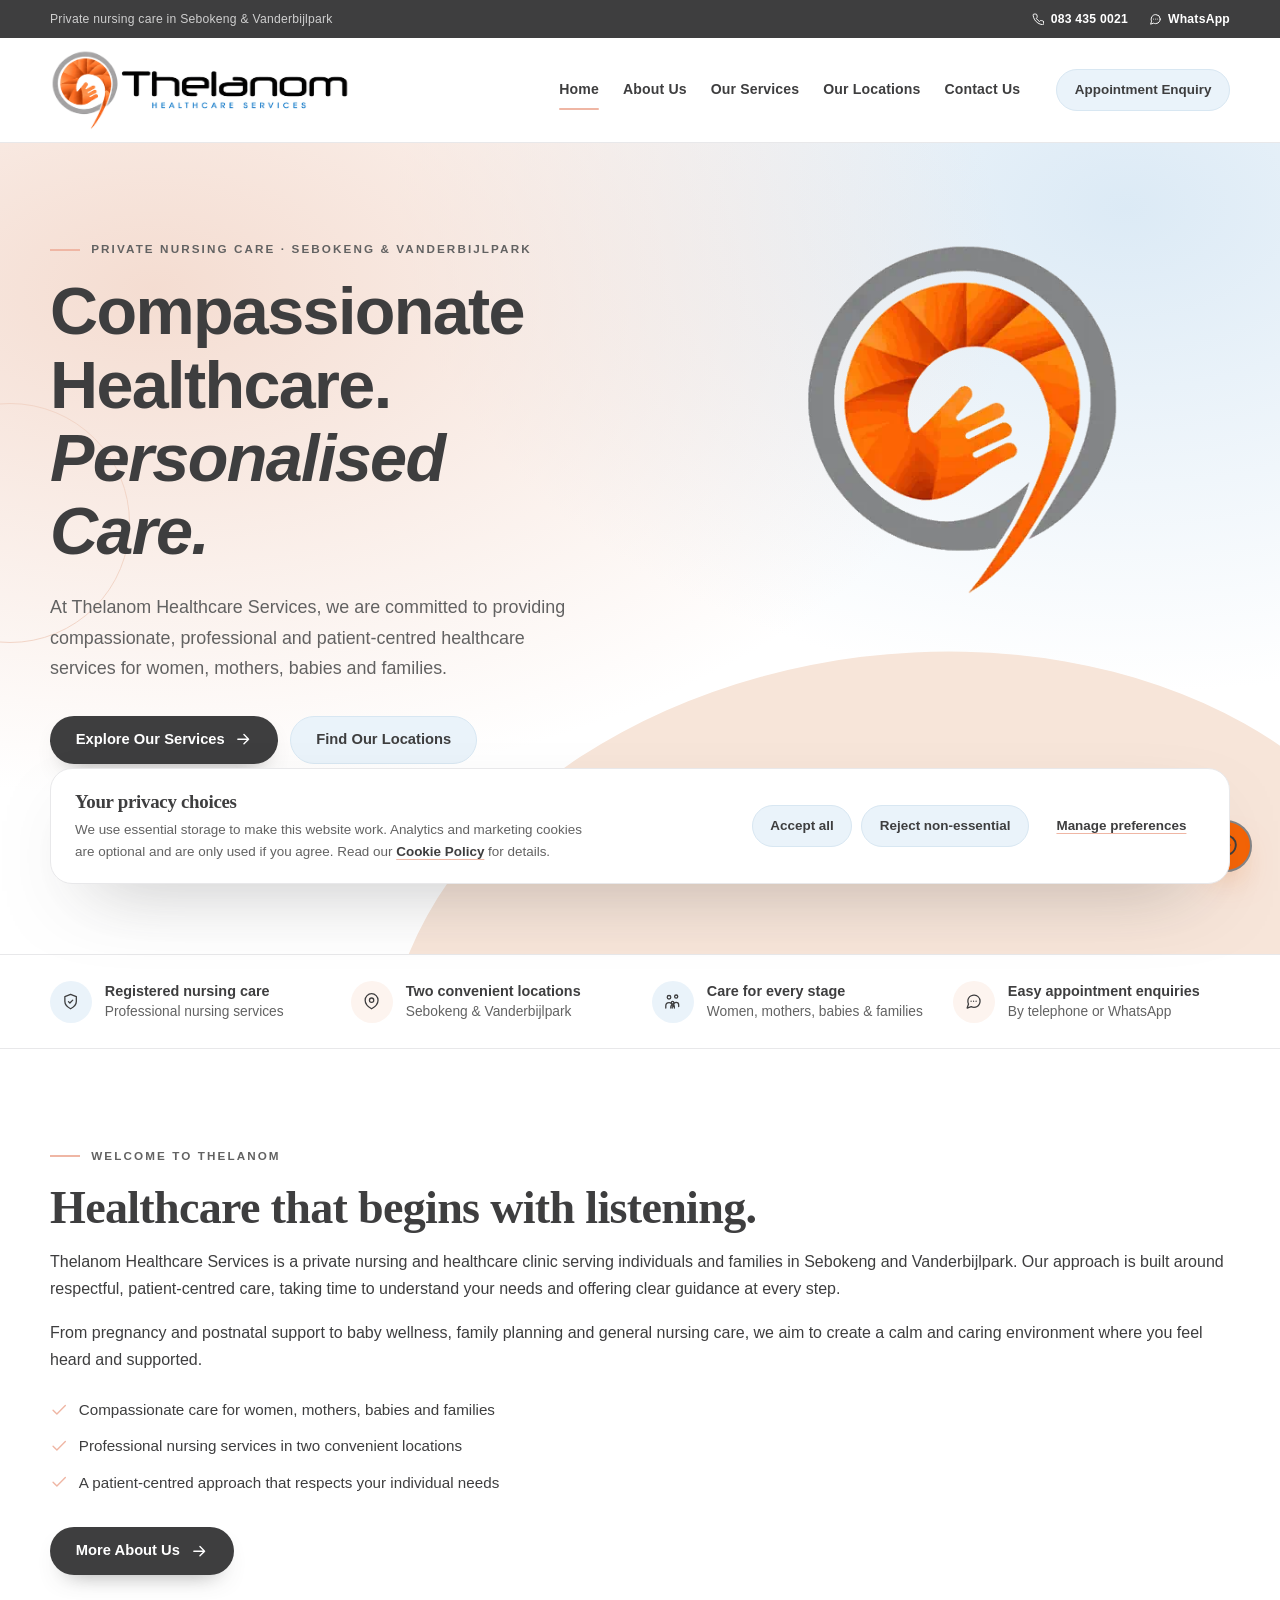
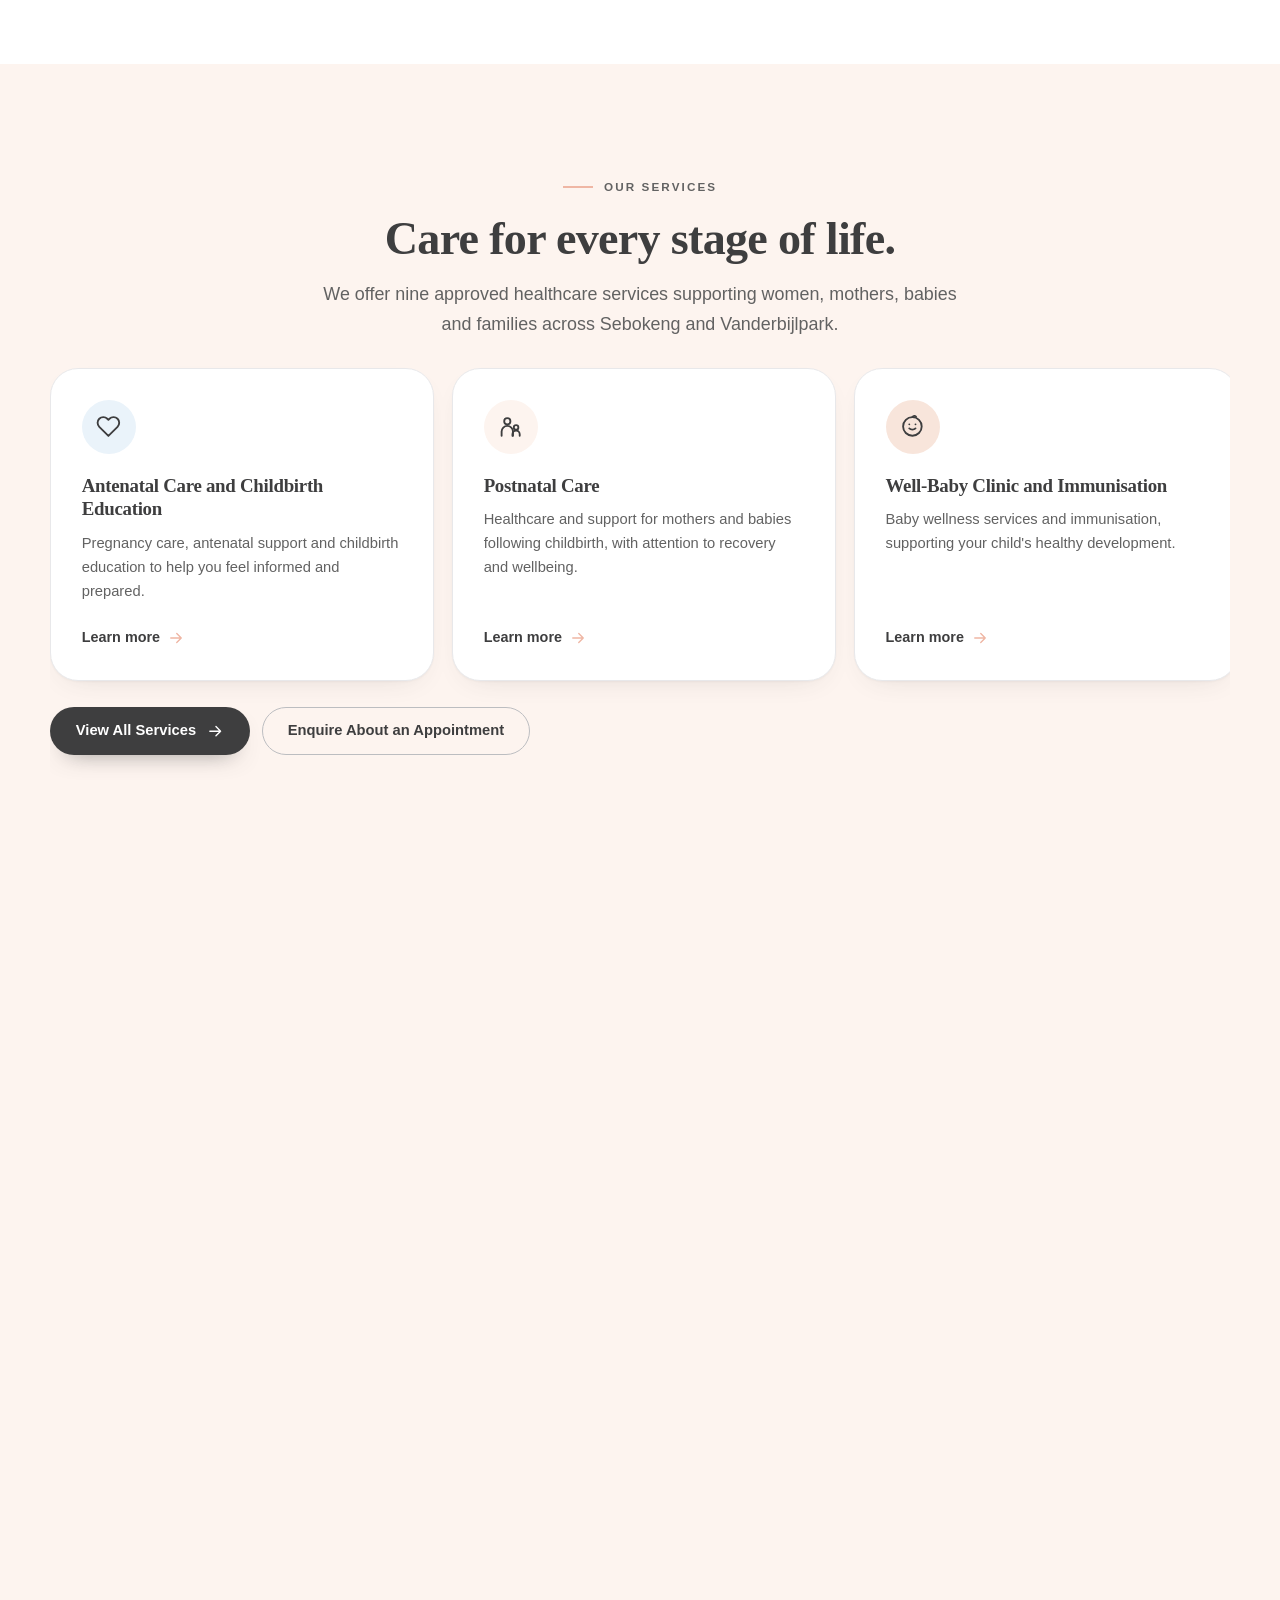
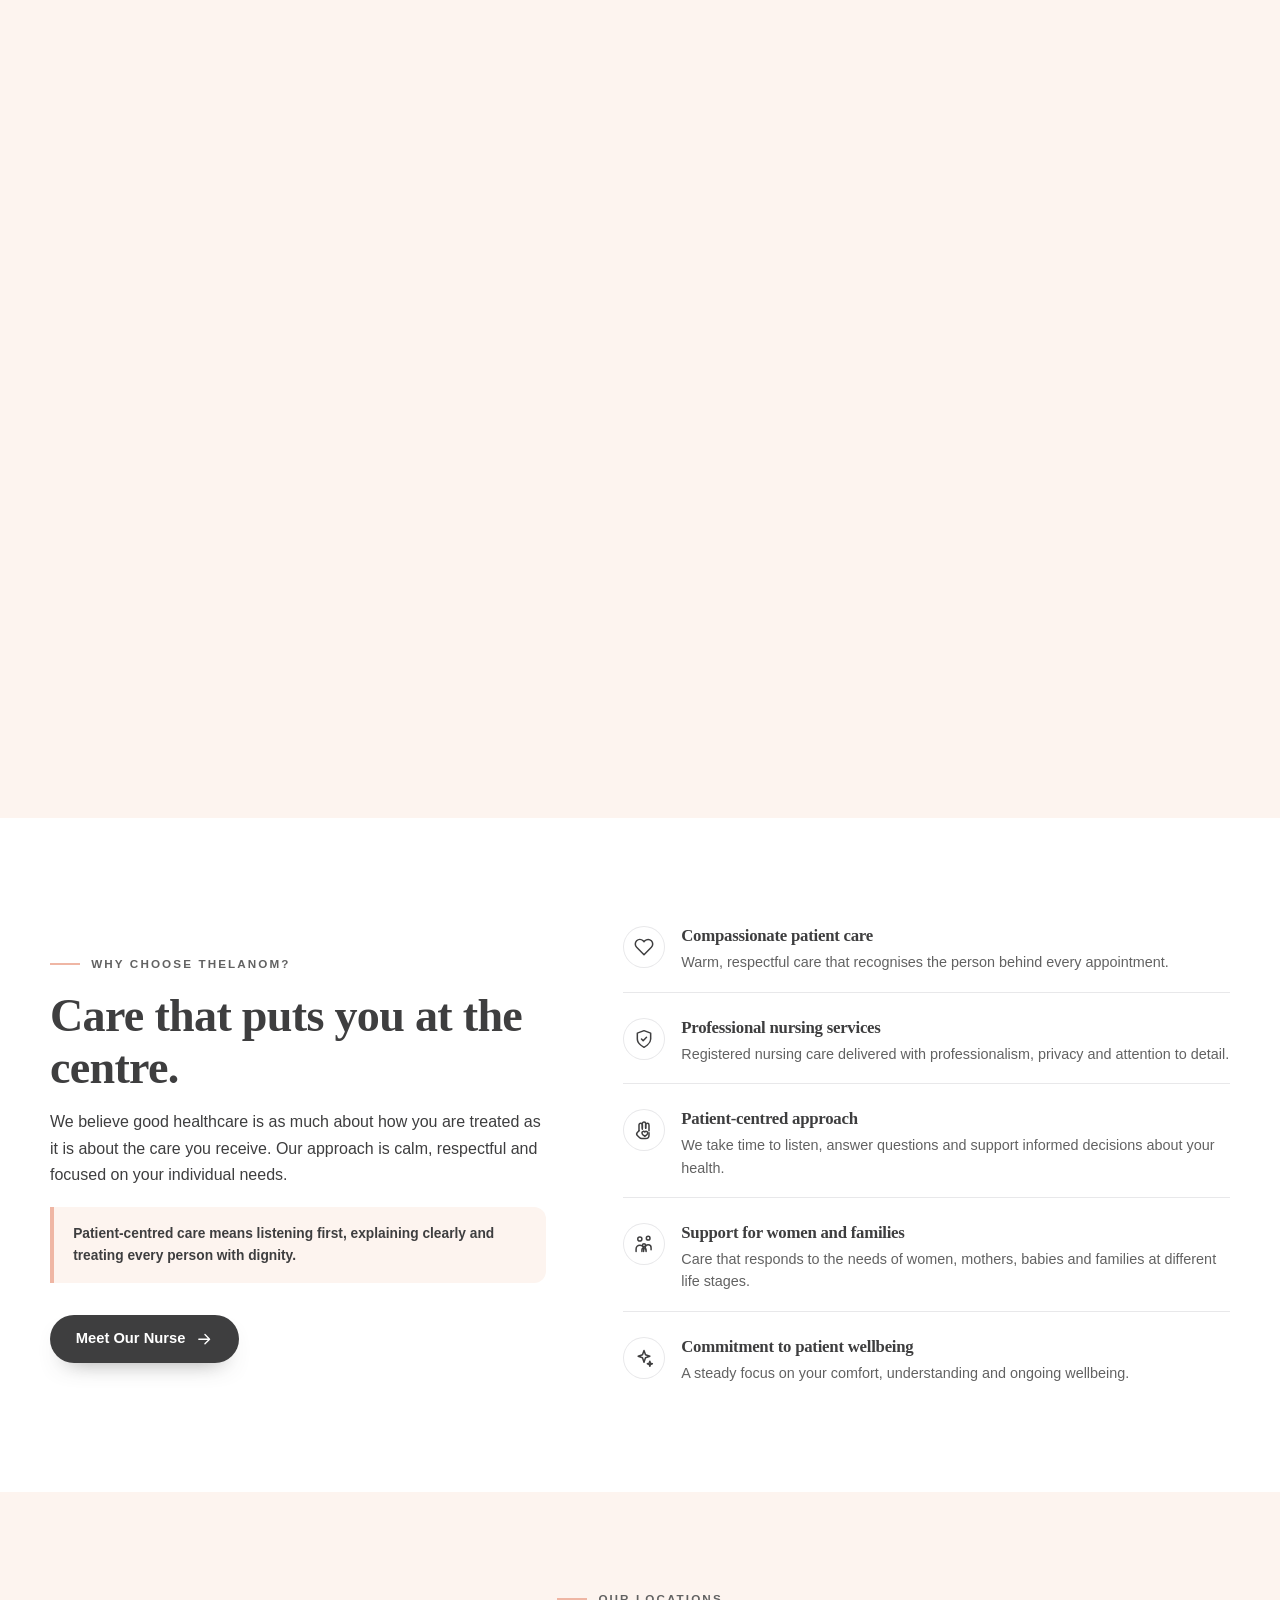
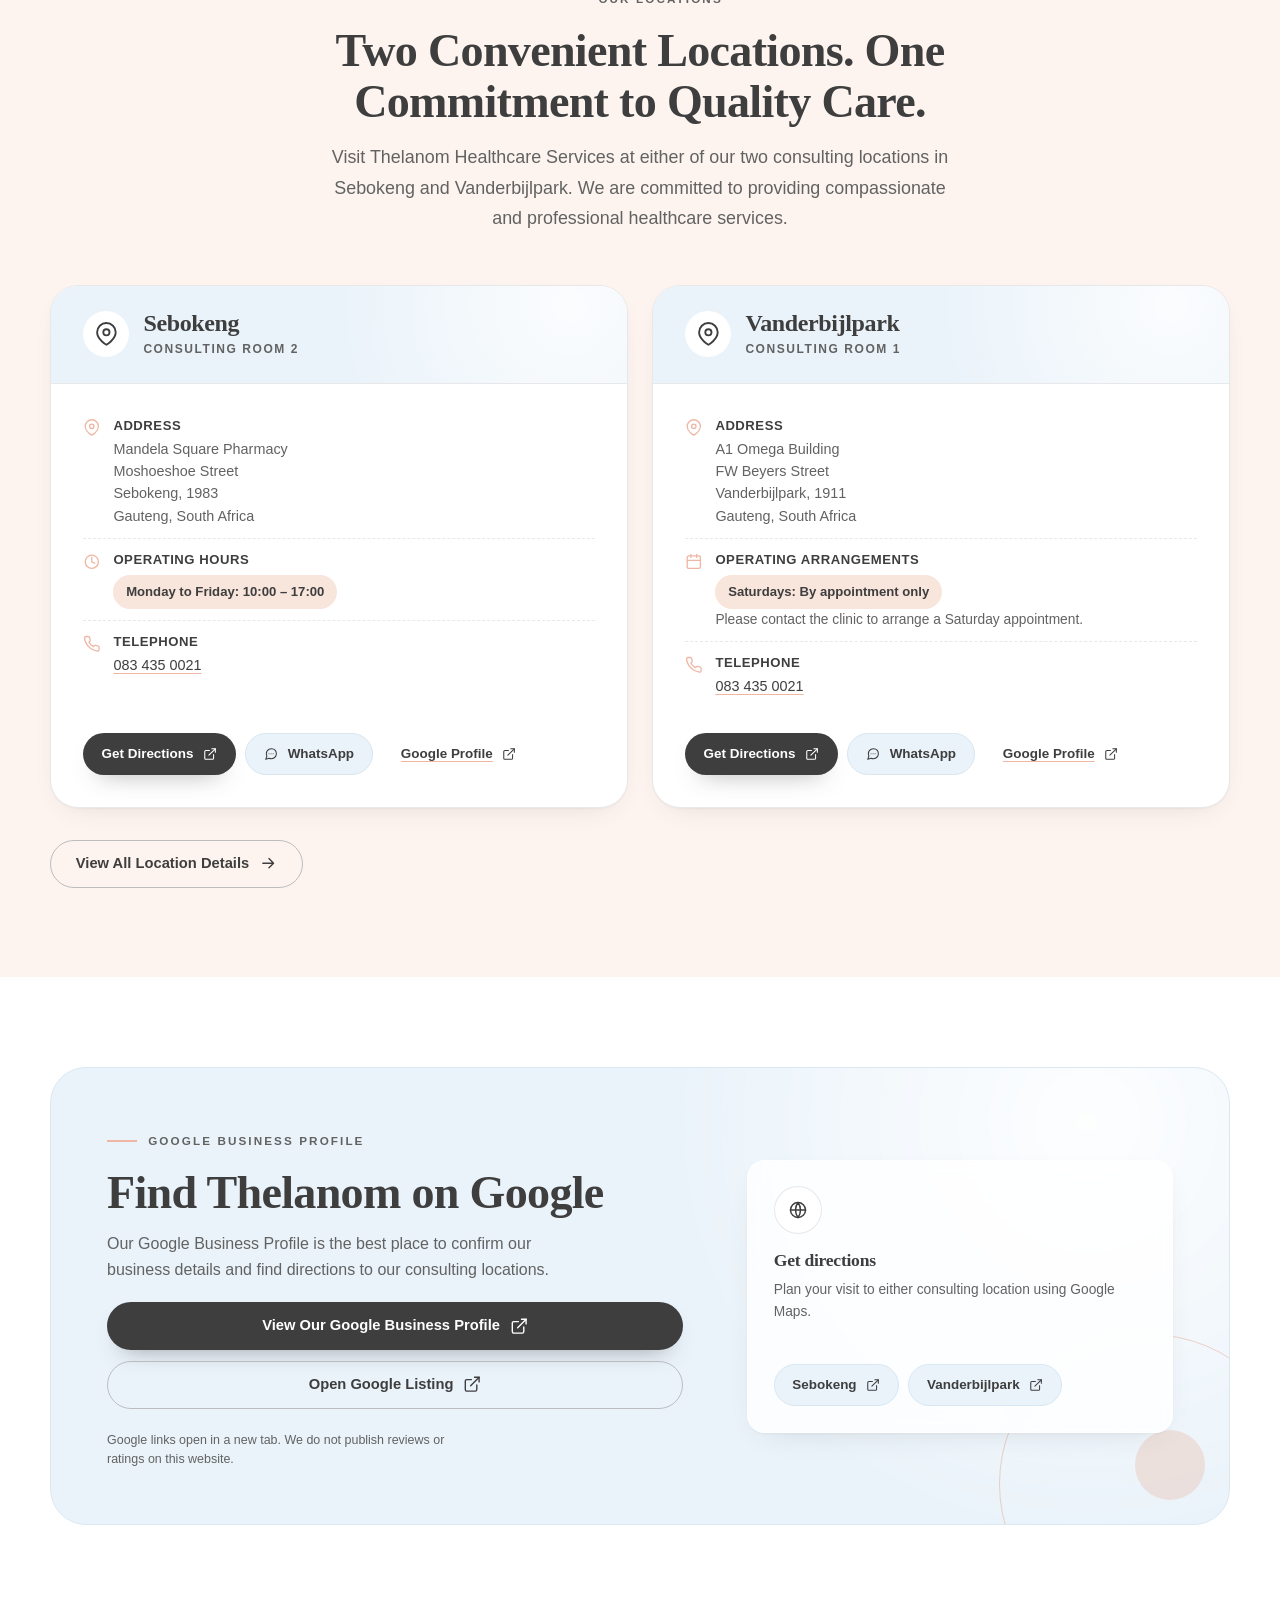
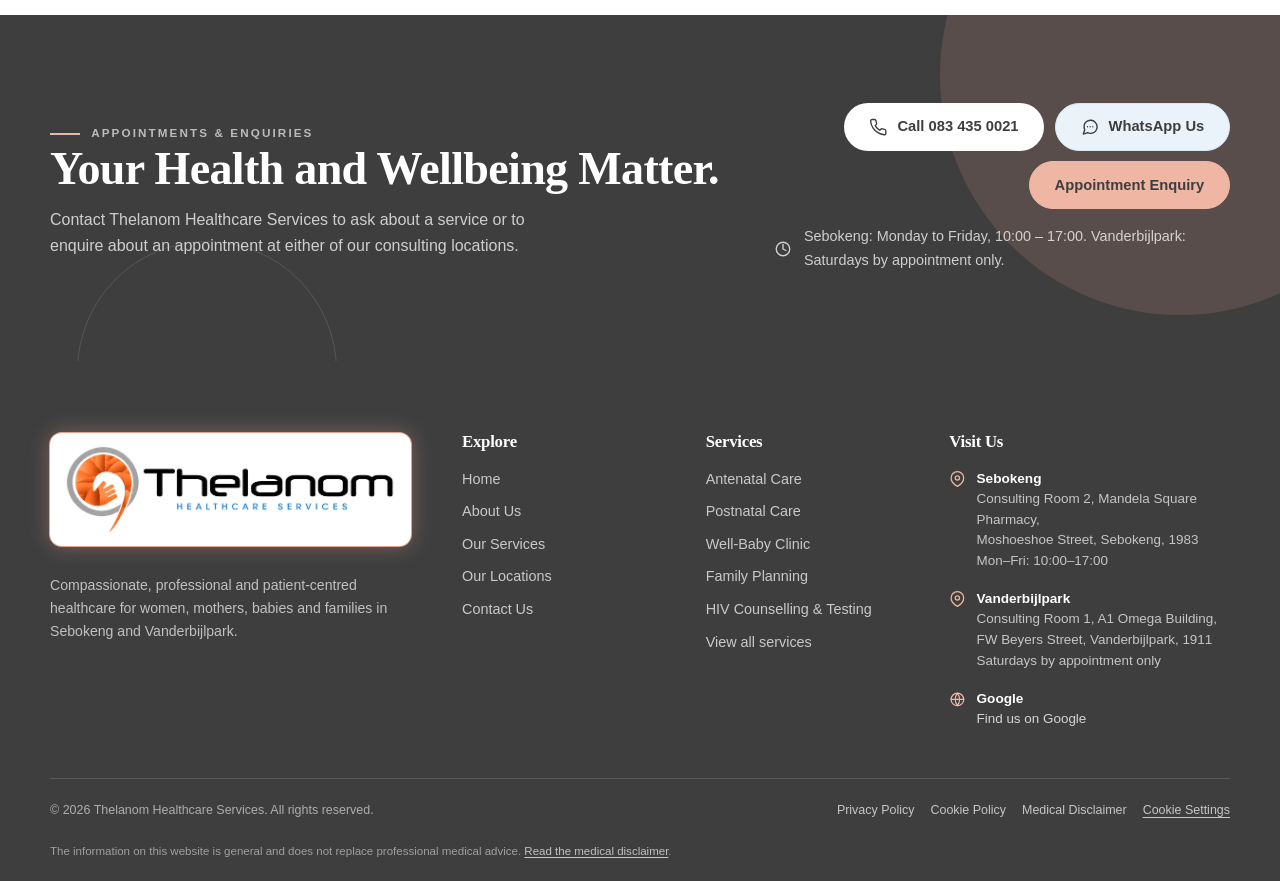
==== commit 1a9bd656: "Add files via upload" ====
--- a/index.html
+++ b/index.html
@@ -79,7 +79,7 @@
         <div class="hero-grid">
           <div class="hero-copy">
             <p class="eyebrow">Private nursing care &middot; Sebokeng &amp; Vanderbijlpark</p>
-            <h1 class="hero-title" id="hero-heading">Compassionate Healthcare. <span class="hero-accent">Personalised Care.</span></h1>
+            <h1 class="hero-title" id="hero-heading">Compassionate Healthcare. <span class="hero-accent" data-hero-reveal>Personalised Care.</span></h1>
             <p class="lead">At Thelanom Healthcare Services, we are committed to providing compassionate, professional and patient-centred healthcare services for women, mothers, babies and families.</p>
             <div class="hero-actions">
               <a class="btn btn-primary" href="services.html">
--- a/css/style.css
+++ b/css/style.css
@@ -721,6 +721,23 @@
   text-underline-offset: 0.12em;
 }
 
+.hero-reveal-word,
+.reveal-letter {
+  text-decoration: inherit;
+}
+
+.hero-reveal-word {
+  white-space: nowrap;
+}
+
+.reveal-letter {
+  display: inline-block;
+  opacity: 0;
+  transform: translateY(0.3em);
+  animation: hero-letter-in 420ms cubic-bezier(0.2, 0.7, 0.2, 1) both;
+  animation-delay: calc(180ms + var(--letter-index) * 80ms);
+}
+
 .hero-copy .lead {
   max-width: 54ch;
   margin-bottom: 2rem;
@@ -2685,6 +2702,17 @@
   }
 }
 
+@keyframes hero-letter-in {
+  from {
+    opacity: 0;
+    transform: translateY(0.3em);
+  }
+  to {
+    opacity: 1;
+    transform: translateY(0);
+  }
+}
+
 @keyframes floater-in {
   from {
     opacity: 0;
@@ -2776,4 +2804,10 @@
     transition: none !important;
     transform: none !important;
   }
-}
+
+  .reveal-letter {
+    animation: none !important;
+    opacity: 1;
+    transform: none;
+  }
+}
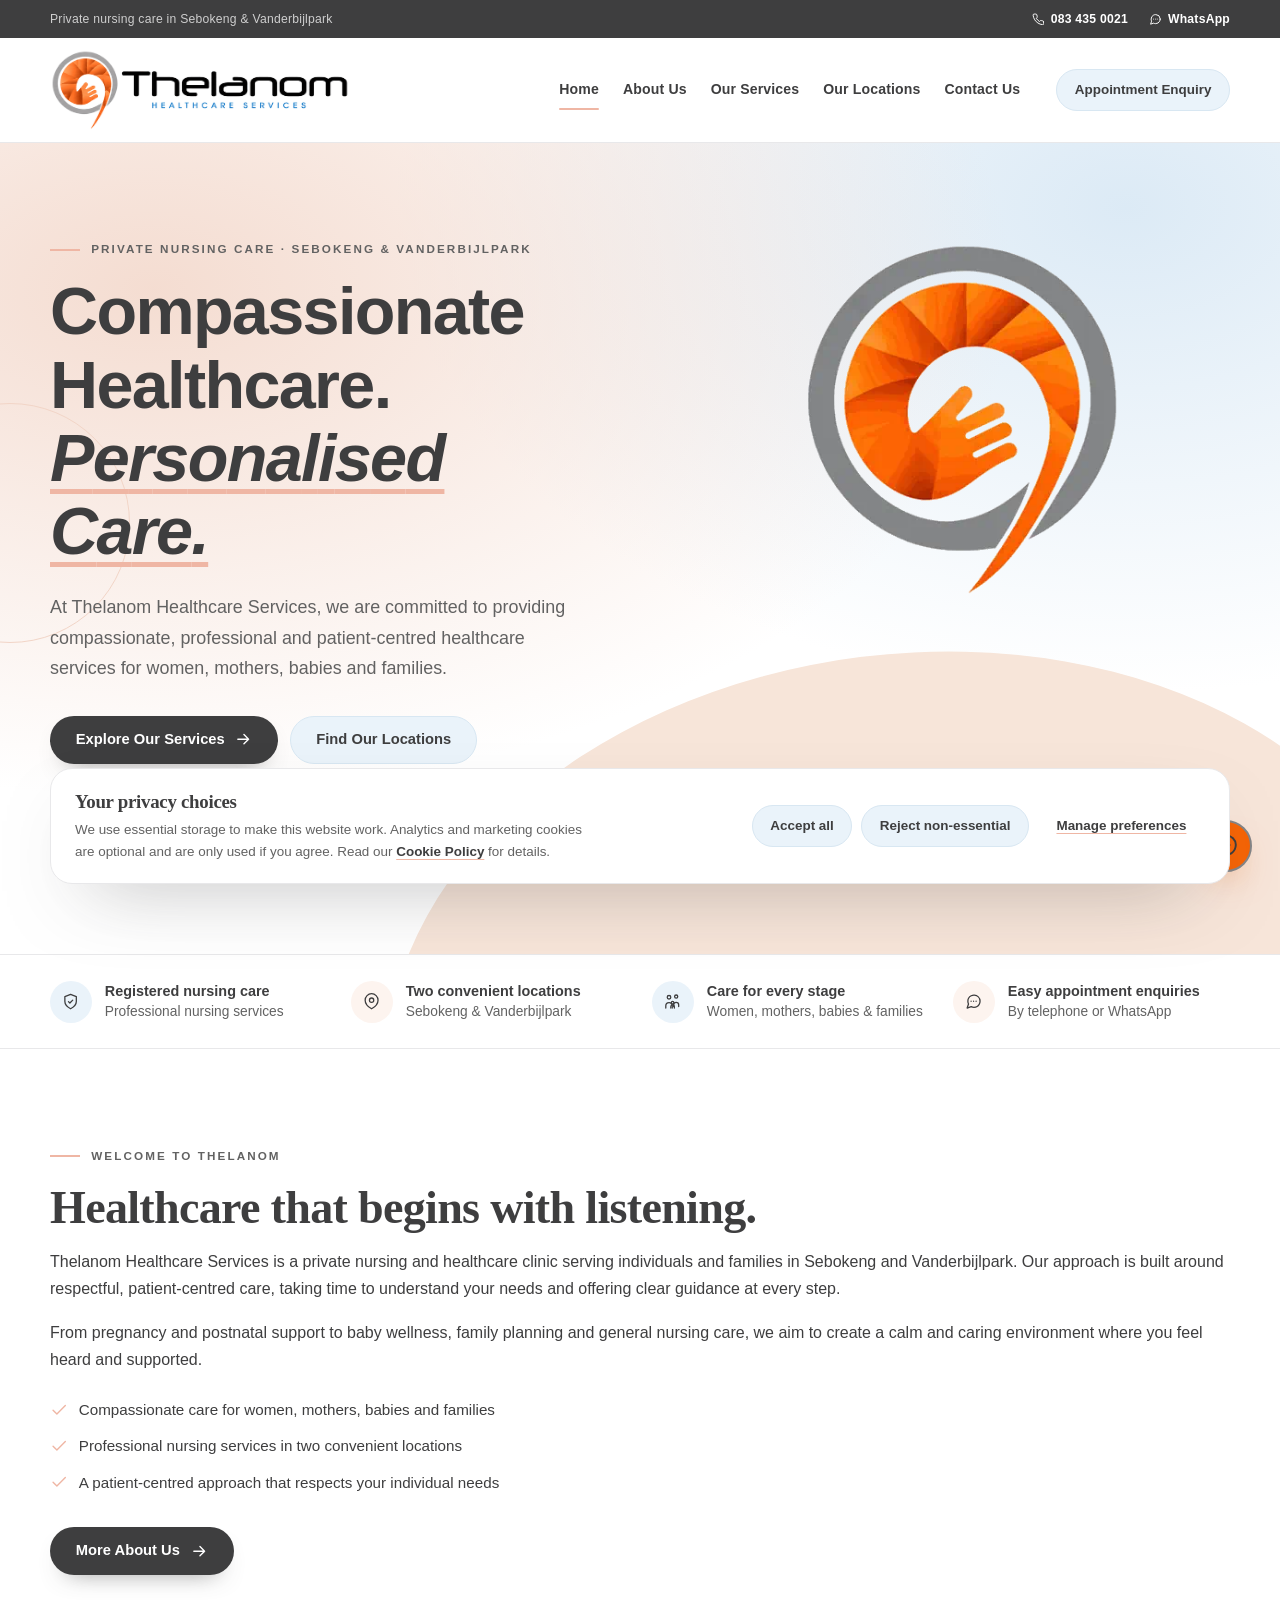
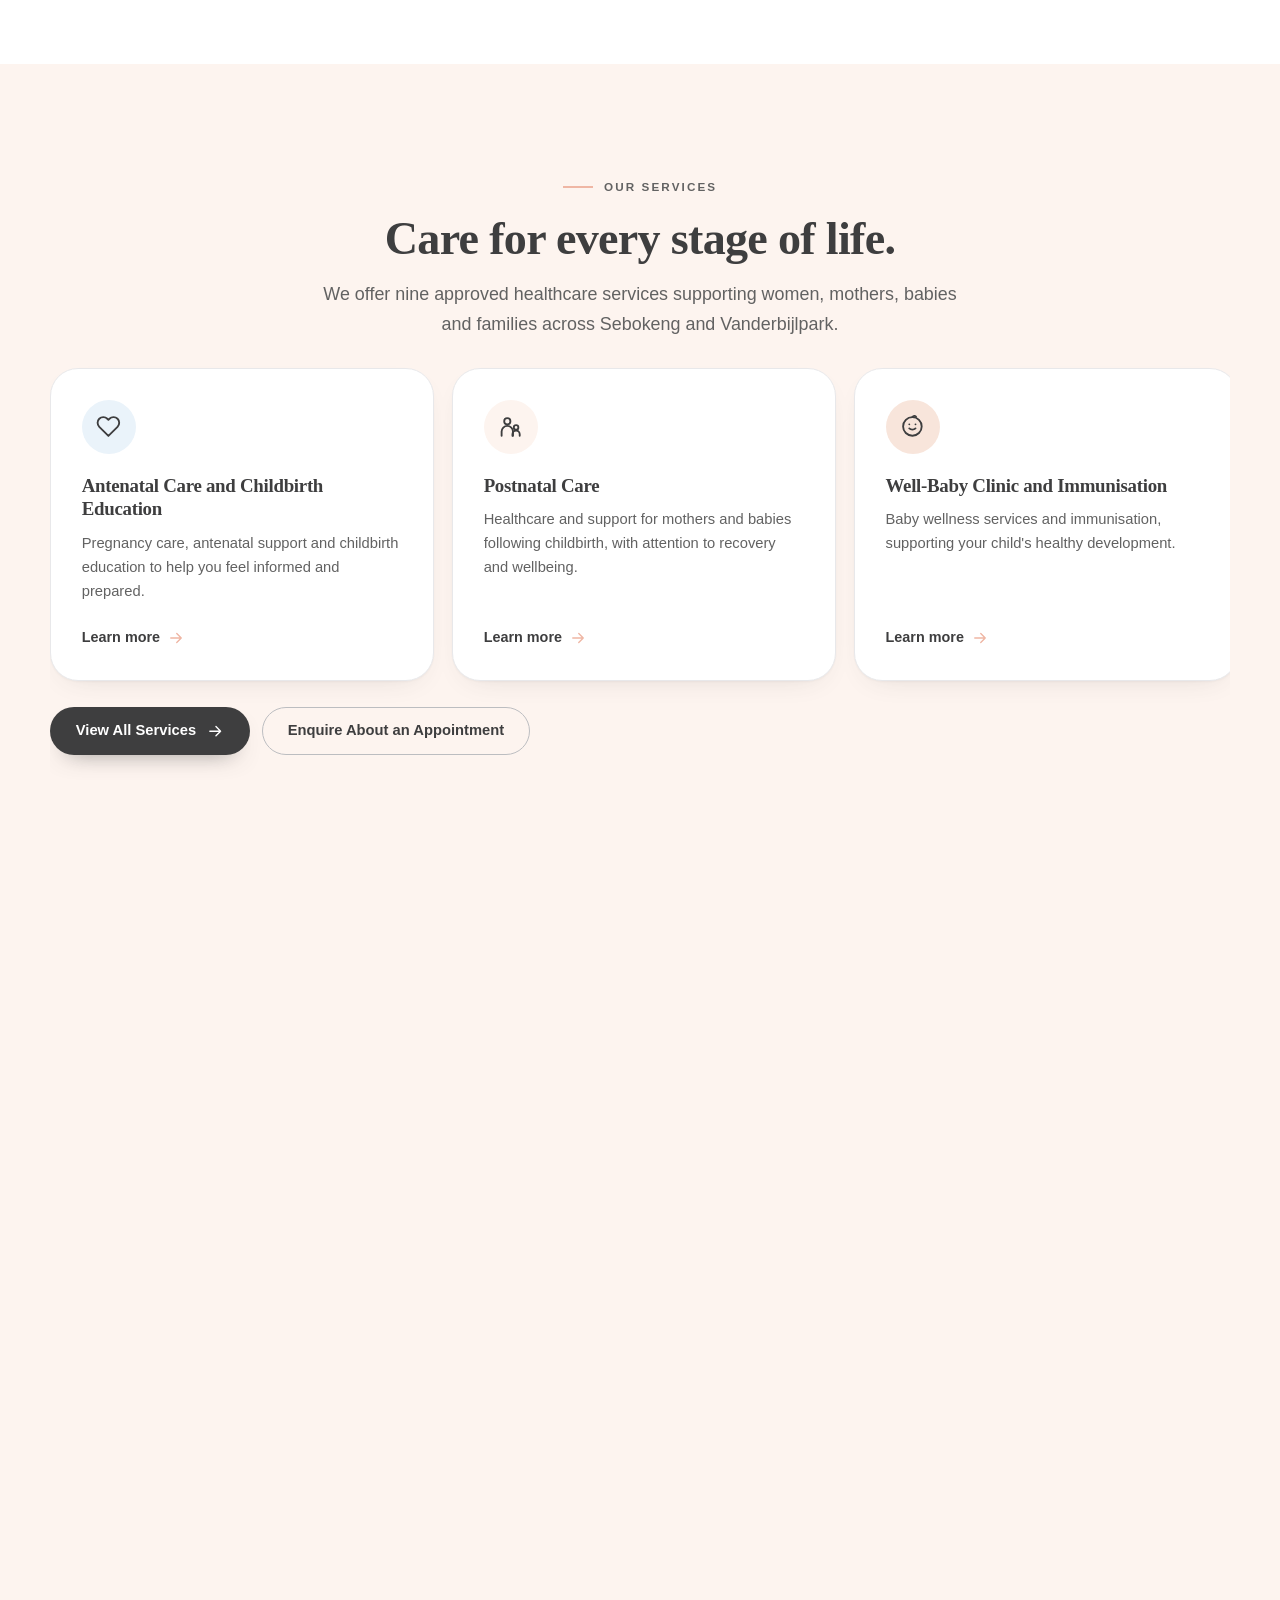
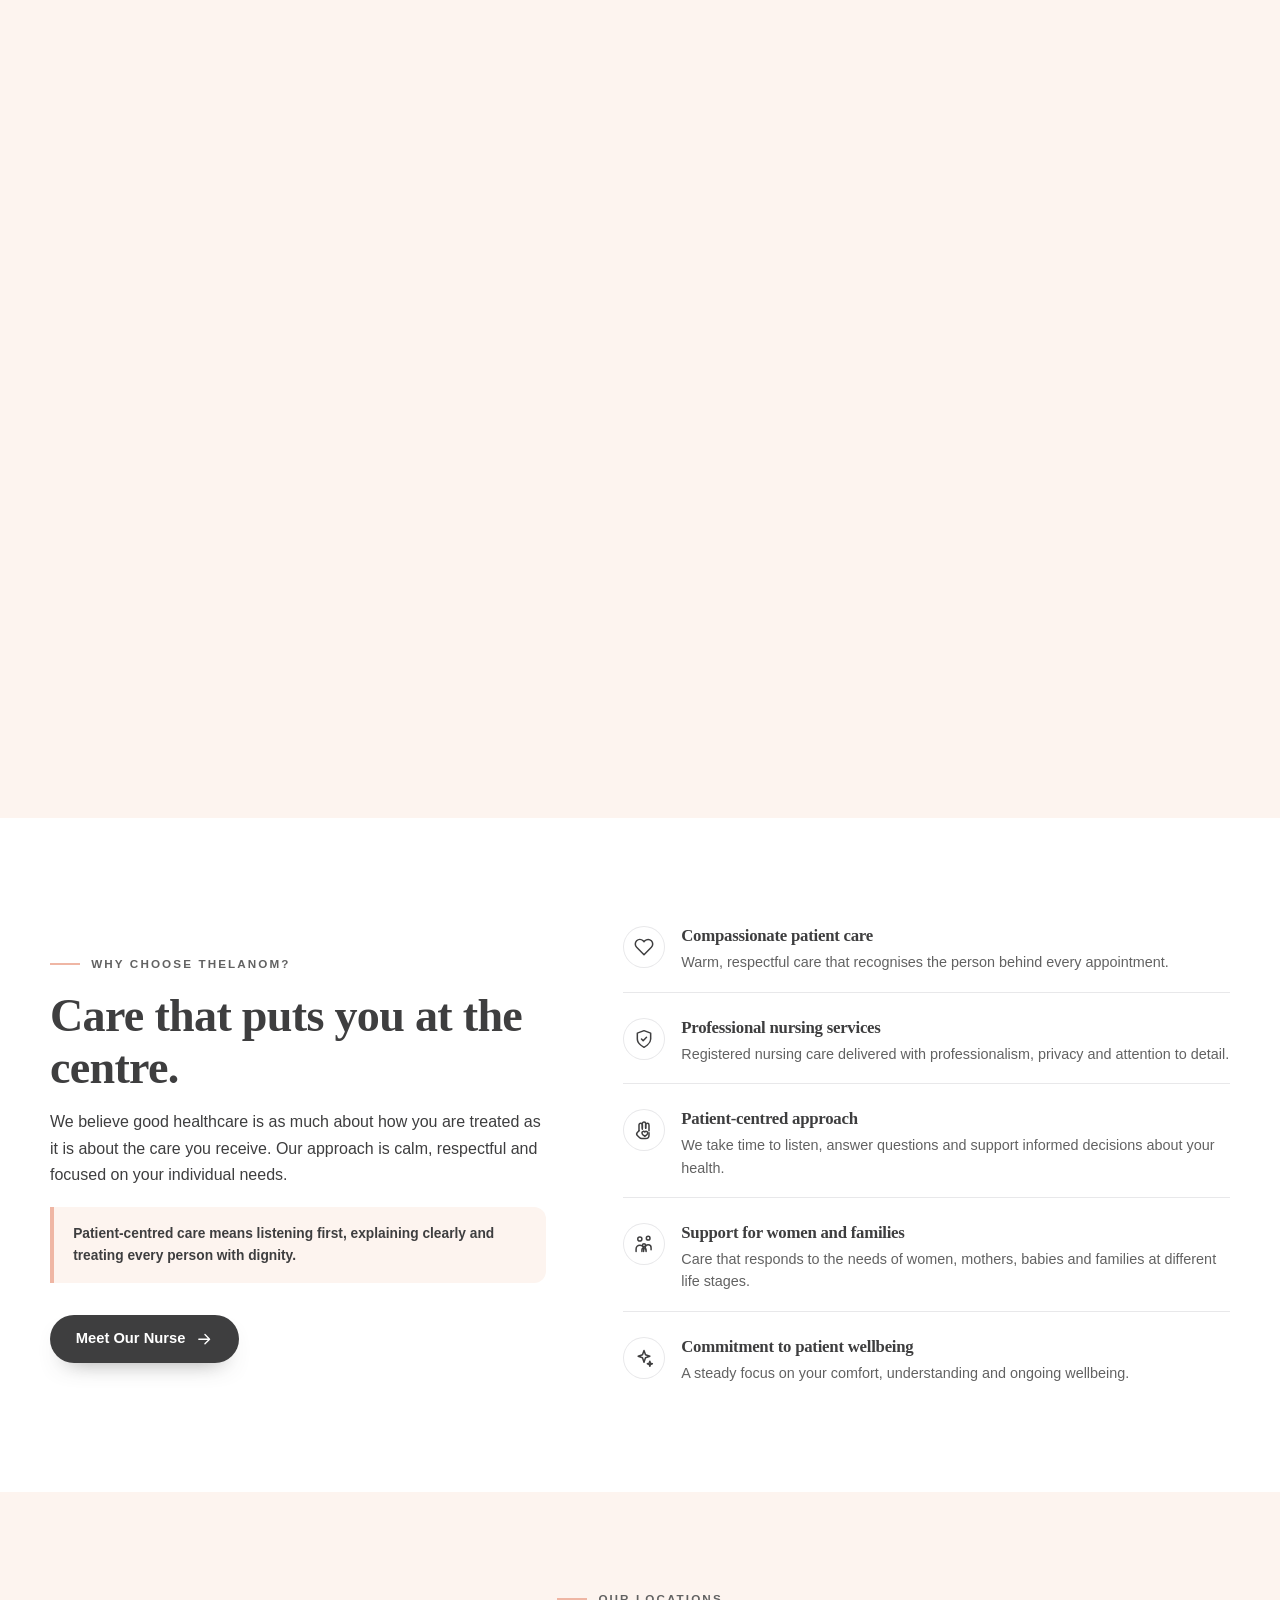
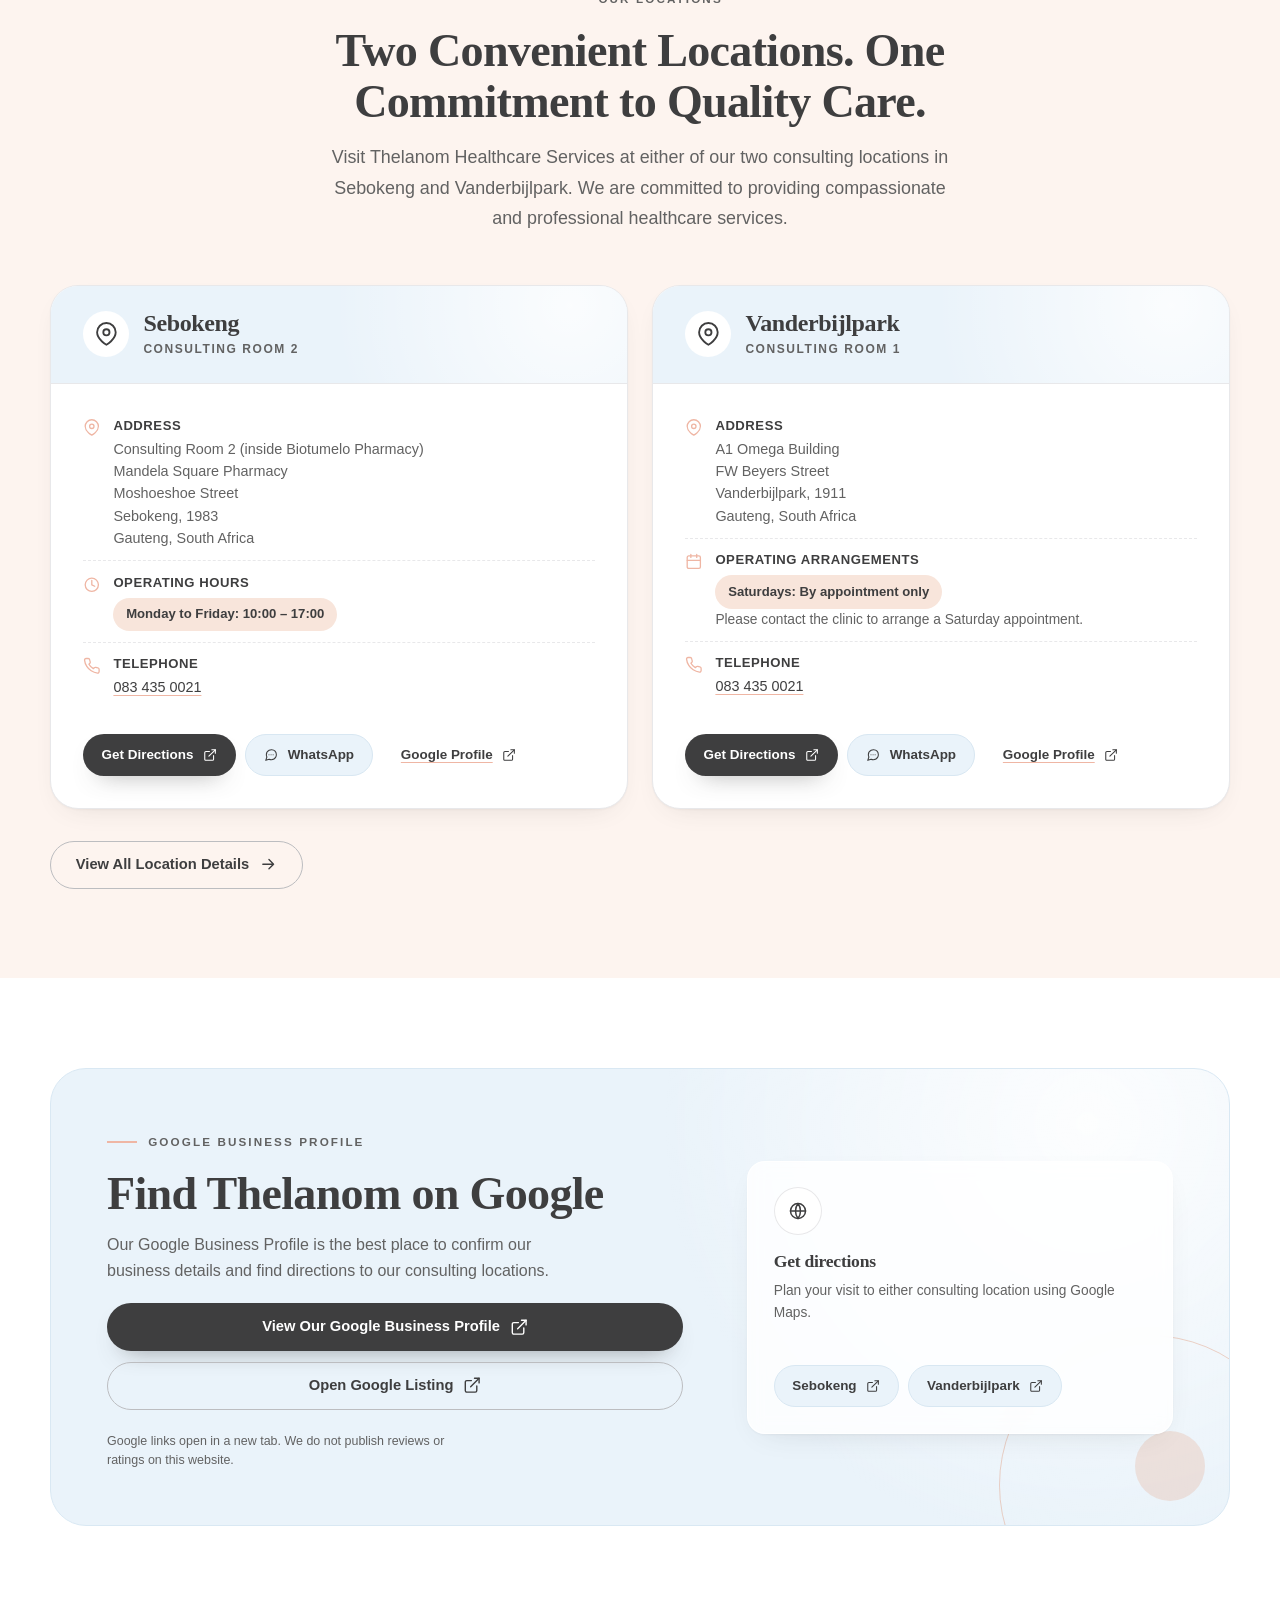
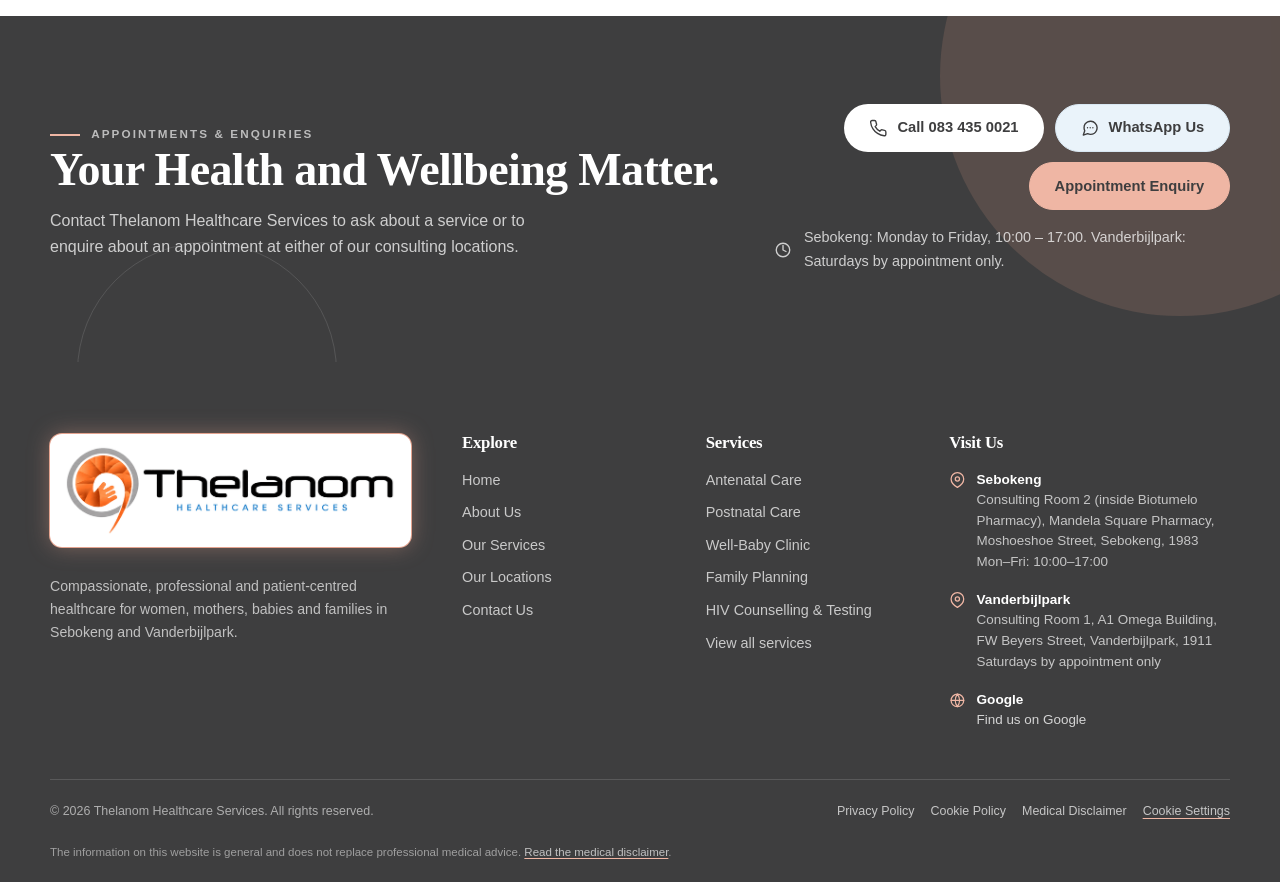
==== commit 49bbb5a4: "Add files via upload" ====
--- a/index.html
+++ b/index.html
@@ -403,7 +403,7 @@
                   <svg class="icon" aria-hidden="true" focusable="false"><use href="#icon-pin"></use></svg>
                   <div>
                     <strong>Address</strong>
-                    <address>Mandela Square Pharmacy<br>Moshoeshoe Street<br>Sebokeng, 1983<br>Gauteng, South Africa</address>
+                    <address>Consulting Room 2 (inside Biotumelo Pharmacy)<br>Mandela Square Pharmacy<br>Moshoeshoe Street<br>Sebokeng, 1983<br>Gauteng, South Africa</address>
                   </div>
                 </li>
                 <li>
@@ -422,7 +422,7 @@
                 </li>
               </ul>
               <div class="card-actions">
-                <a class="btn btn-primary btn-sm" href="https://www.google.com/maps/dir/?api=1&amp;destination=Consulting%20Room%202%2C%20Mandela%20Square%20Pharmacy%2C%20Moshoeshoe%20Street%2C%20Sebokeng%2C%201983%2C%20Gauteng%2C%20South%20Africa" target="_blank" rel="noopener noreferrer">
+                <a class="btn btn-primary btn-sm" href="https://www.google.com/maps/dir/-26.1170718,28.0044334/Boitumelo+pharmacy,+Shop+No,+3+Mandela+Square,+Sebokeng,+Vanderbijlpark,+1983/@-26.3388128,27.5771201,10z/data=!3m1!4b1!4m9!4m8!1m1!4e1!1m5!1m1!1s0x1e945476afc292dd:0xfdf3cec22be68136!2m2!1d27.8290281!2d-26.5627856?entry=ttu&amp;g_ep=EgoyMDI2MTExOC4xIKXMDSoASAFQAw%3D%3D" target="_blank" rel="noopener noreferrer">
                   Get Directions
                   <svg class="icon icon--sm" aria-hidden="true" focusable="false"><use href="#icon-external"></use></svg>
                 </a>
@@ -473,7 +473,7 @@
                 </li>
               </ul>
               <div class="card-actions">
-                <a class="btn btn-primary btn-sm" href="https://www.google.com/maps/dir/?api=1&amp;destination=Consulting%20Room%201%2C%20A1%20Omega%20Building%2C%20FW%20Beyers%20Street%2C%20Vanderbijlpark%2C%201911%2C%20Gauteng%2C%20South%20Africa" target="_blank" rel="noopener noreferrer">
+                <a class="btn btn-primary btn-sm" href="https://www.google.com/maps?gs_lcrp=EgZjaHJvbWUqBwgCEAAY7wUyBggAEEUYOTIHCAEQABjvBTIHCAIQABjvBTIHCAMQABjvBTIHCAQQABjvBdIBCjE4NzU2ajBqMTWoAgiwAgHxBUTVO060KsgR&amp;um=1&amp;ie=UTF-8&amp;fb=1&amp;gl=za&amp;sa=X&amp;geocode=KX1plY37WZQeMfsEXlqIF9yz&amp;daddr=Shop+A1,+Omega+Building,+F+W+Beyers+St,+Vanderbijlpark+C.+C.,+Vanderbijlpark,+1911" target="_blank" rel="noopener noreferrer">
                   Get Directions
                   <svg class="icon icon--sm" aria-hidden="true" focusable="false"><use href="#icon-external"></use></svg>
                 </a>
@@ -524,11 +524,11 @@
             <h3>Get directions</h3>
             <p>Plan your visit to either consulting location using Google Maps.</p>
             <div class="card-actions">
-              <a class="btn btn-secondary btn-sm" href="https://www.google.com/maps/dir/?api=1&amp;destination=Consulting%20Room%202%2C%20Mandela%20Square%20Pharmacy%2C%20Moshoeshoe%20Street%2C%20Sebokeng%2C%201983%2C%20Gauteng%2C%20South%20Africa" target="_blank" rel="noopener noreferrer">
+              <a class="btn btn-secondary btn-sm" href="https://www.google.com/maps/dir/-26.1170718,28.0044334/Boitumelo+pharmacy,+Shop+No,+3+Mandela+Square,+Sebokeng,+Vanderbijlpark,+1983/@-26.3388128,27.5771201,10z/data=!3m1!4b1!4m9!4m8!1m1!4e1!1m5!1m1!1s0x1e945476afc292dd:0xfdf3cec22be68136!2m2!1d27.8290281!2d-26.5627856?entry=ttu&amp;g_ep=EgoyMDI2MTExOC4xIKXMDSoASAFQAw%3D%3D" target="_blank" rel="noopener noreferrer">
                 Sebokeng
                 <svg class="icon icon--sm" aria-hidden="true" focusable="false"><use href="#icon-external"></use></svg>
               </a>
-              <a class="btn btn-secondary btn-sm" href="https://www.google.com/maps/dir/?api=1&amp;destination=Consulting%20Room%201%2C%20A1%20Omega%20Building%2C%20FW%20Beyers%20Street%2C%20Vanderbijlpark%2C%201911%2C%20Gauteng%2C%20South%20Africa" target="_blank" rel="noopener noreferrer">
+              <a class="btn btn-secondary btn-sm" href="https://www.google.com/maps?gs_lcrp=EgZjaHJvbWUqBwgCEAAY7wUyBggAEEUYOTIHCAEQABjvBTIHCAIQABjvBTIHCAMQABjvBTIHCAQQABjvBdIBCjE4NzU2ajBqMTWoAgiwAgHxBUTVO060KsgR&amp;um=1&amp;ie=UTF-8&amp;fb=1&amp;gl=za&amp;sa=X&amp;geocode=KX1plY37WZQeMfsEXlqIF9yz&amp;daddr=Shop+A1,+Omega+Building,+F+W+Beyers+St,+Vanderbijlpark+C.+C.,+Vanderbijlpark,+1911" target="_blank" rel="noopener noreferrer">
                 Vanderbijlpark
                 <svg class="icon icon--sm" aria-hidden="true" focusable="false"><use href="#icon-external"></use></svg>
               </a>
@@ -603,7 +603,7 @@
               <svg class="icon" aria-hidden="true" focusable="false"><use href="#icon-pin"></use></svg>
               <div>
                 <strong>Sebokeng</strong>
-                Consulting Room 2, Mandela Square Pharmacy,<br>Moshoeshoe Street, Sebokeng, 1983<br>Mon&ndash;Fri: 10:00&ndash;17:00
+                Consulting Room 2 (inside Biotumelo Pharmacy), Mandela Square Pharmacy,<br>Moshoeshoe Street, Sebokeng, 1983<br>Mon&ndash;Fri: 10:00&ndash;17:00
               </div>
             </li>
             <li>
--- a/css/style.css
+++ b/css/style.css
@@ -721,9 +721,26 @@
   text-underline-offset: 0.12em;
 }
 
-.hero-reveal-word,
-.reveal-letter {
-  text-decoration: inherit;
+.hero-accent[data-hero-reveal] {
+  text-decoration: none;
+}
+
+.hero-reveal-letters {
+  display: inline;
+}
+
+.hero-reveal-word {
+  display: inline-block;
+  white-space: nowrap;
+  text-decoration: underline;
+  text-decoration-color: var(--terracotta);
+  text-decoration-thickness: 0.07em;
+  text-underline-offset: 0.12em;
+}
+
+.reveal-space {
+  display: inline-block;
+  width: 0.32em;
 }
 
 .hero-reveal-word {
@@ -736,6 +753,7 @@
   transform: translateY(0.3em);
   animation: hero-letter-in 420ms cubic-bezier(0.2, 0.7, 0.2, 1) both;
   animation-delay: calc(180ms + var(--letter-index) * 80ms);
+  text-decoration: inherit;
 }
 
 .hero-copy .lead {
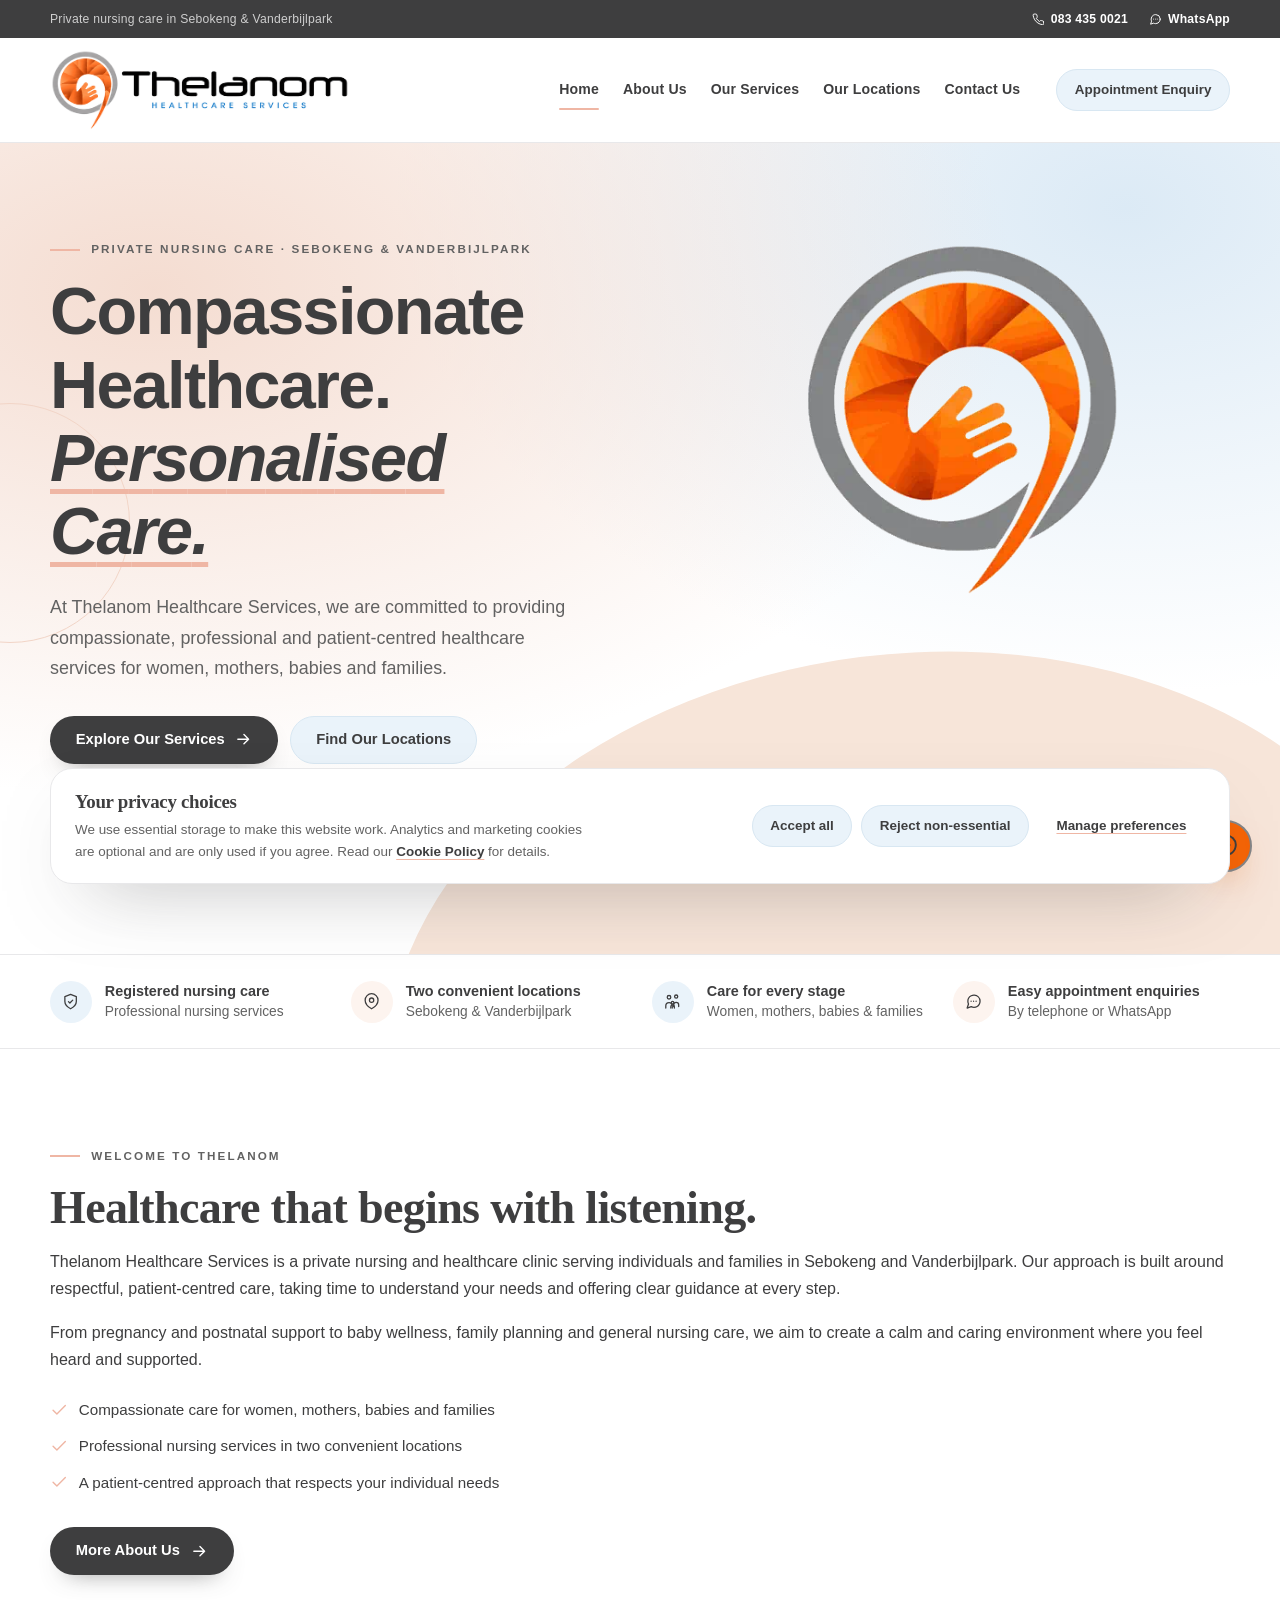
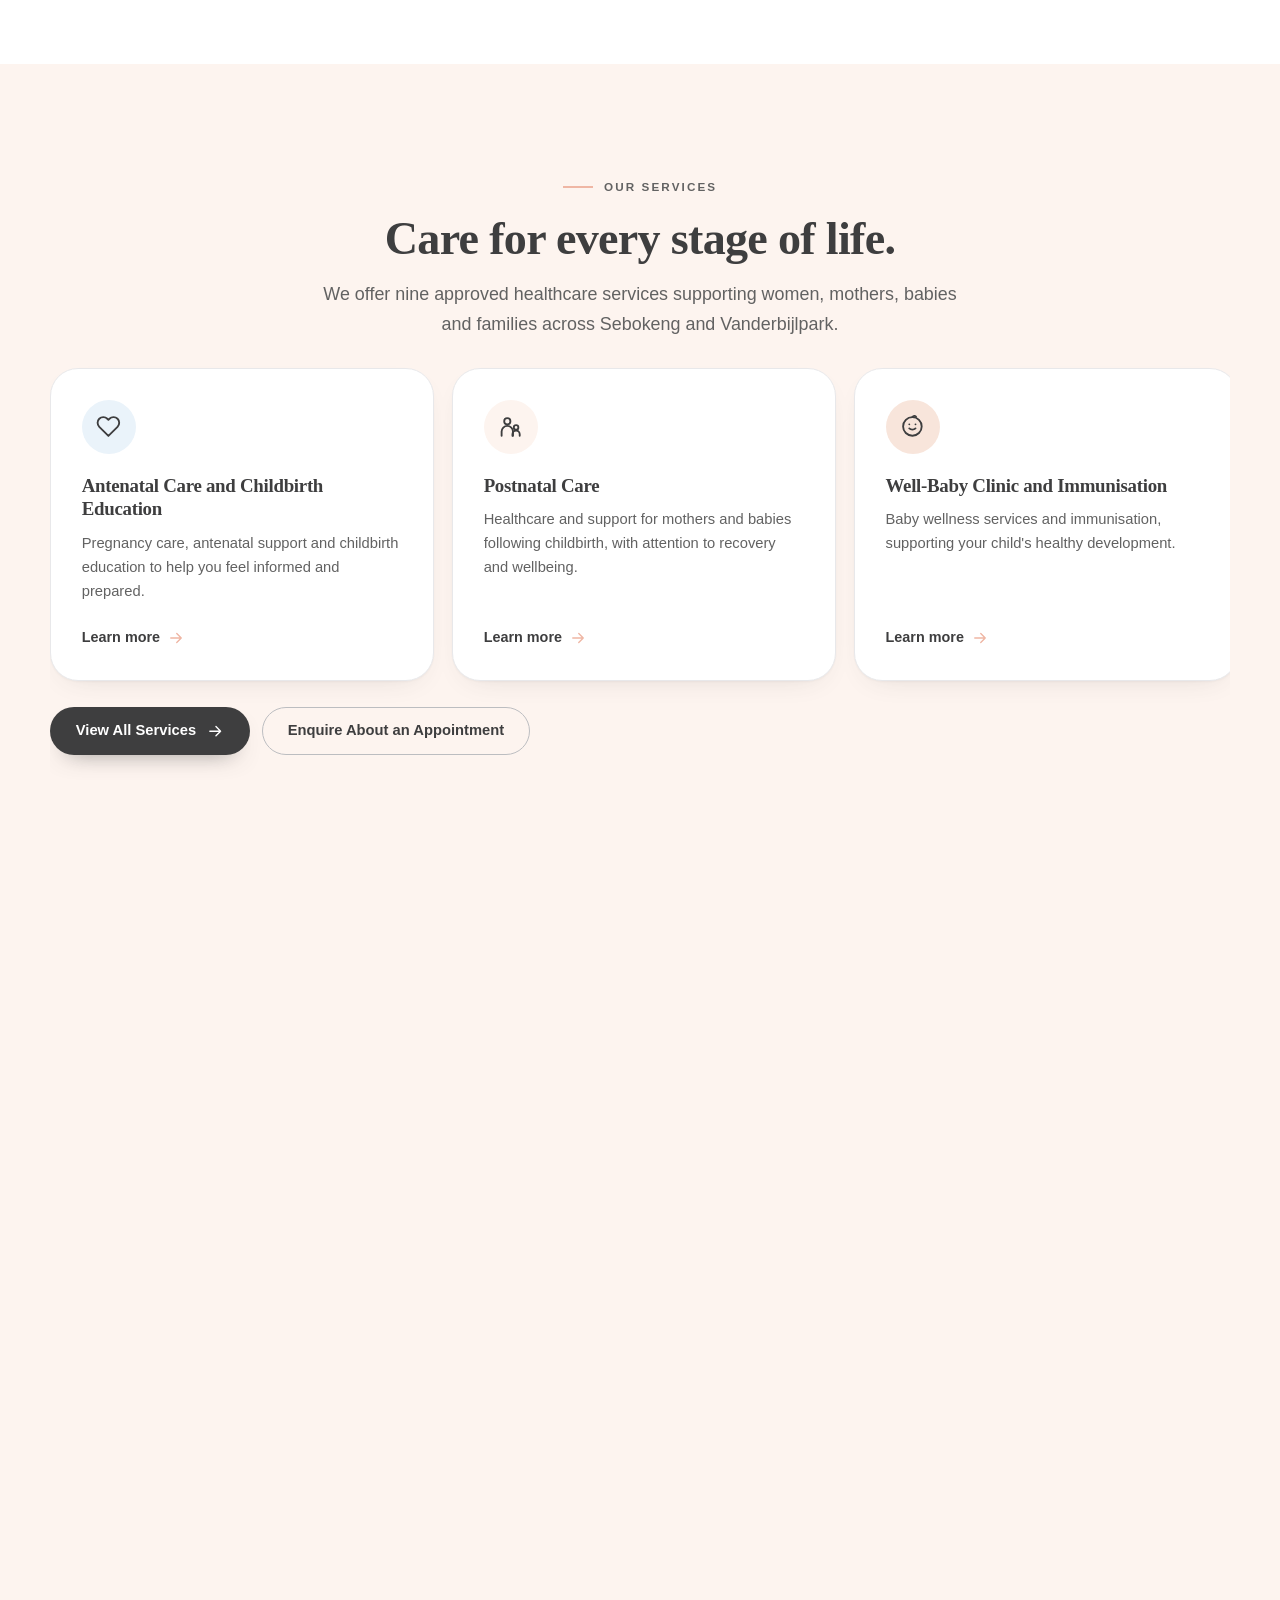
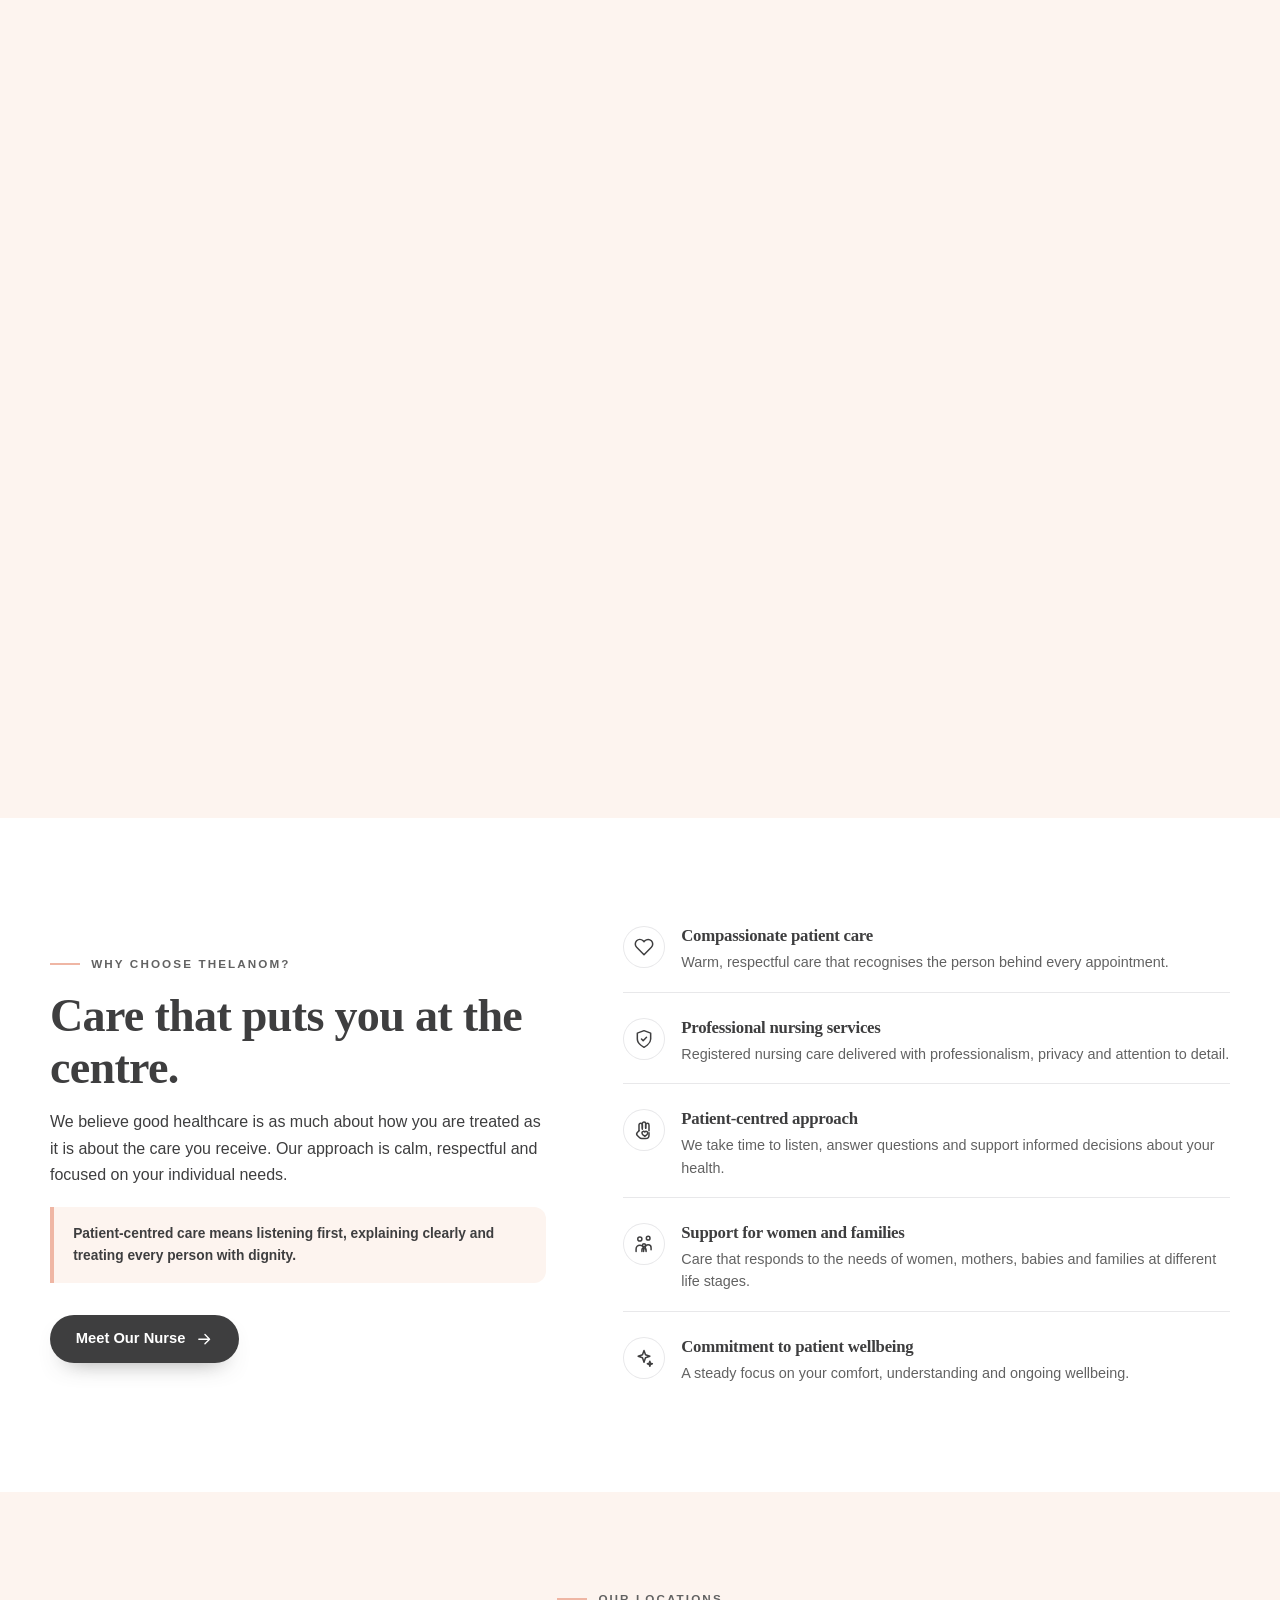
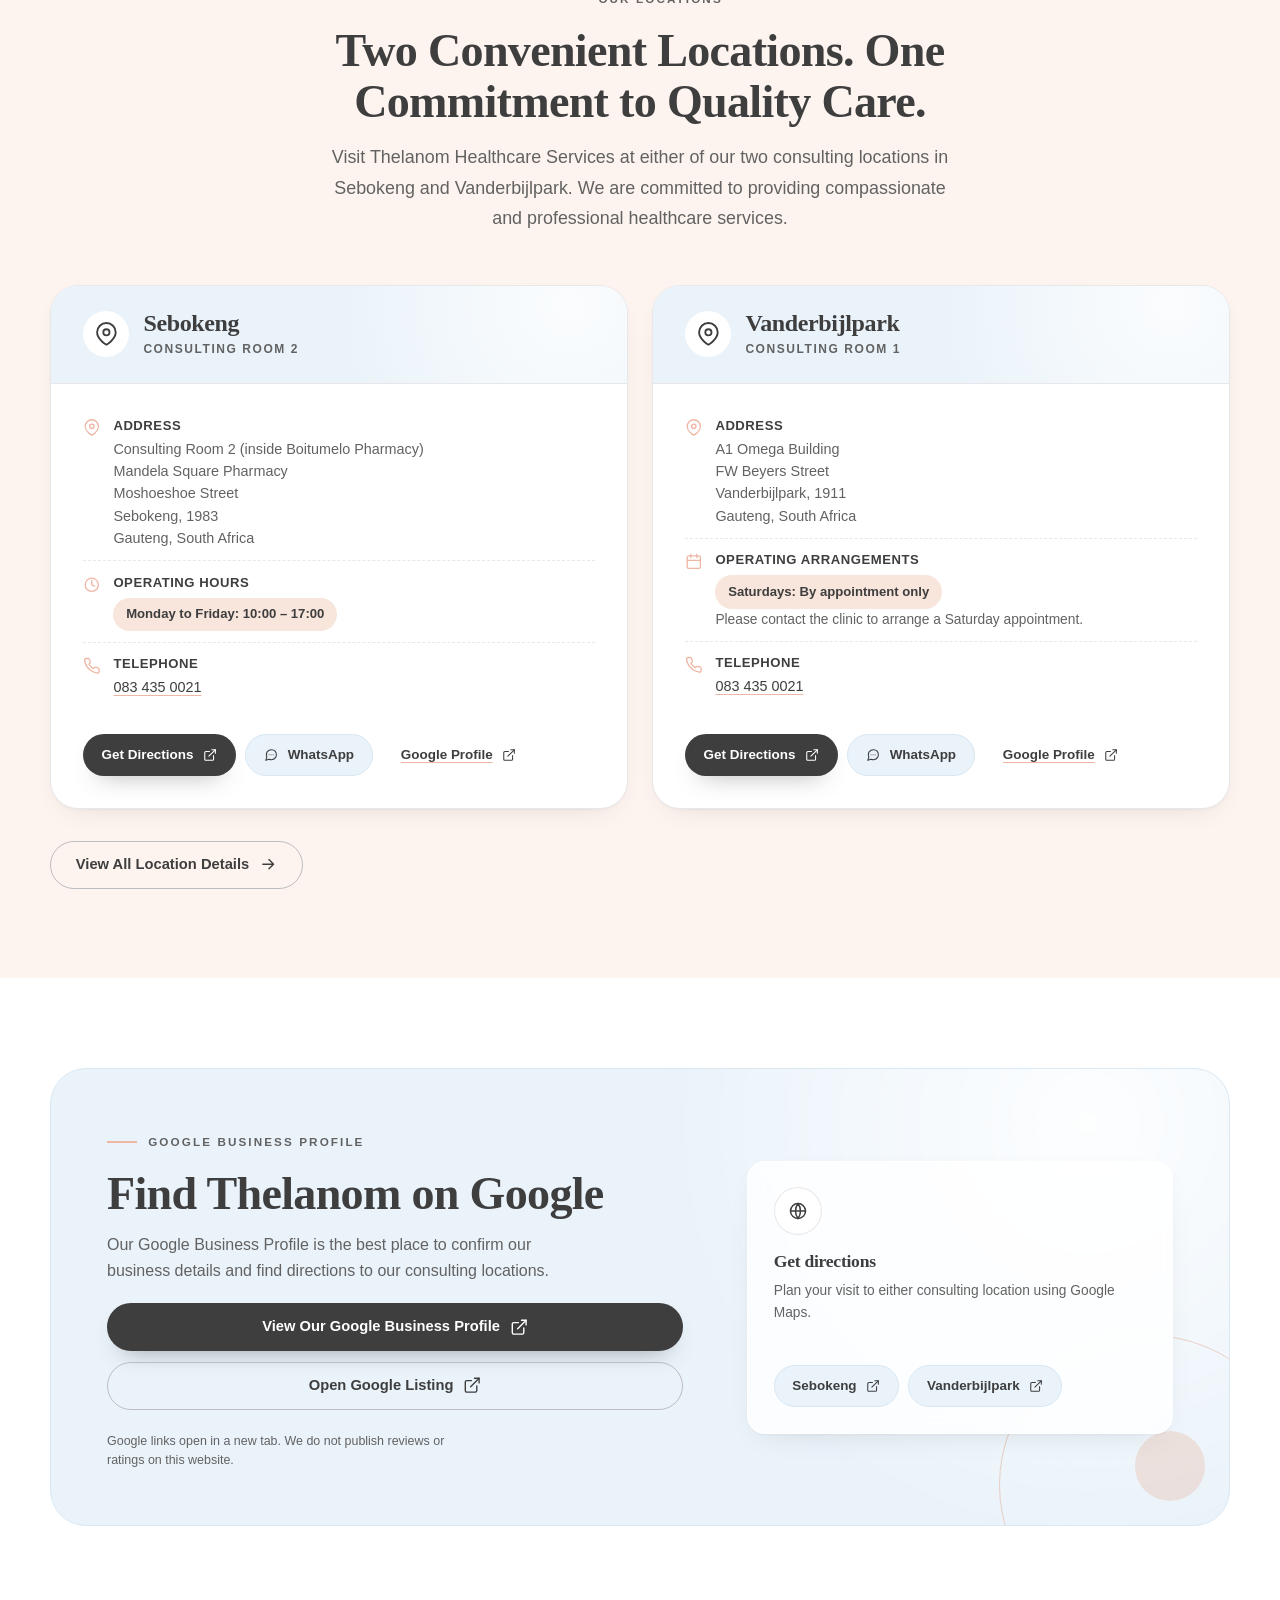
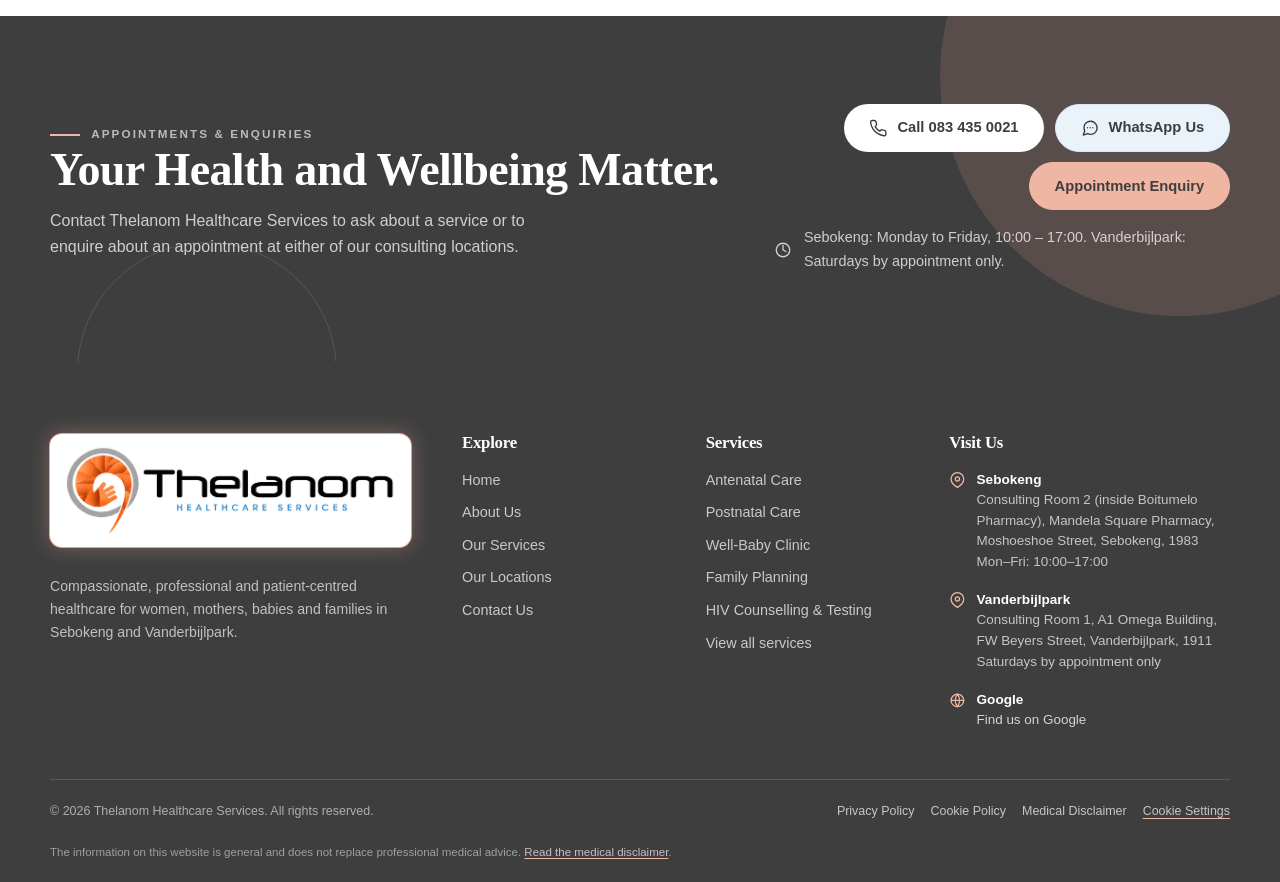
==== commit 175a934c: "Add files via upload" ====
--- a/index.html
+++ b/index.html
@@ -403,7 +403,7 @@
                   <svg class="icon" aria-hidden="true" focusable="false"><use href="#icon-pin"></use></svg>
                   <div>
                     <strong>Address</strong>
-                    <address>Consulting Room 2 (inside Biotumelo Pharmacy)<br>Mandela Square Pharmacy<br>Moshoeshoe Street<br>Sebokeng, 1983<br>Gauteng, South Africa</address>
+                    <address>Consulting Room 2 (inside Boitumelo Pharmacy)<br>Mandela Square Pharmacy<br>Moshoeshoe Street<br>Sebokeng, 1983<br>Gauteng, South Africa</address>
                   </div>
                 </li>
                 <li>
@@ -603,7 +603,7 @@
               <svg class="icon" aria-hidden="true" focusable="false"><use href="#icon-pin"></use></svg>
               <div>
                 <strong>Sebokeng</strong>
-                Consulting Room 2 (inside Biotumelo Pharmacy), Mandela Square Pharmacy,<br>Moshoeshoe Street, Sebokeng, 1983<br>Mon&ndash;Fri: 10:00&ndash;17:00
+                Consulting Room 2 (inside Boitumelo Pharmacy), Mandela Square Pharmacy,<br>Moshoeshoe Street, Sebokeng, 1983<br>Mon&ndash;Fri: 10:00&ndash;17:00
               </div>
             </li>
             <li>
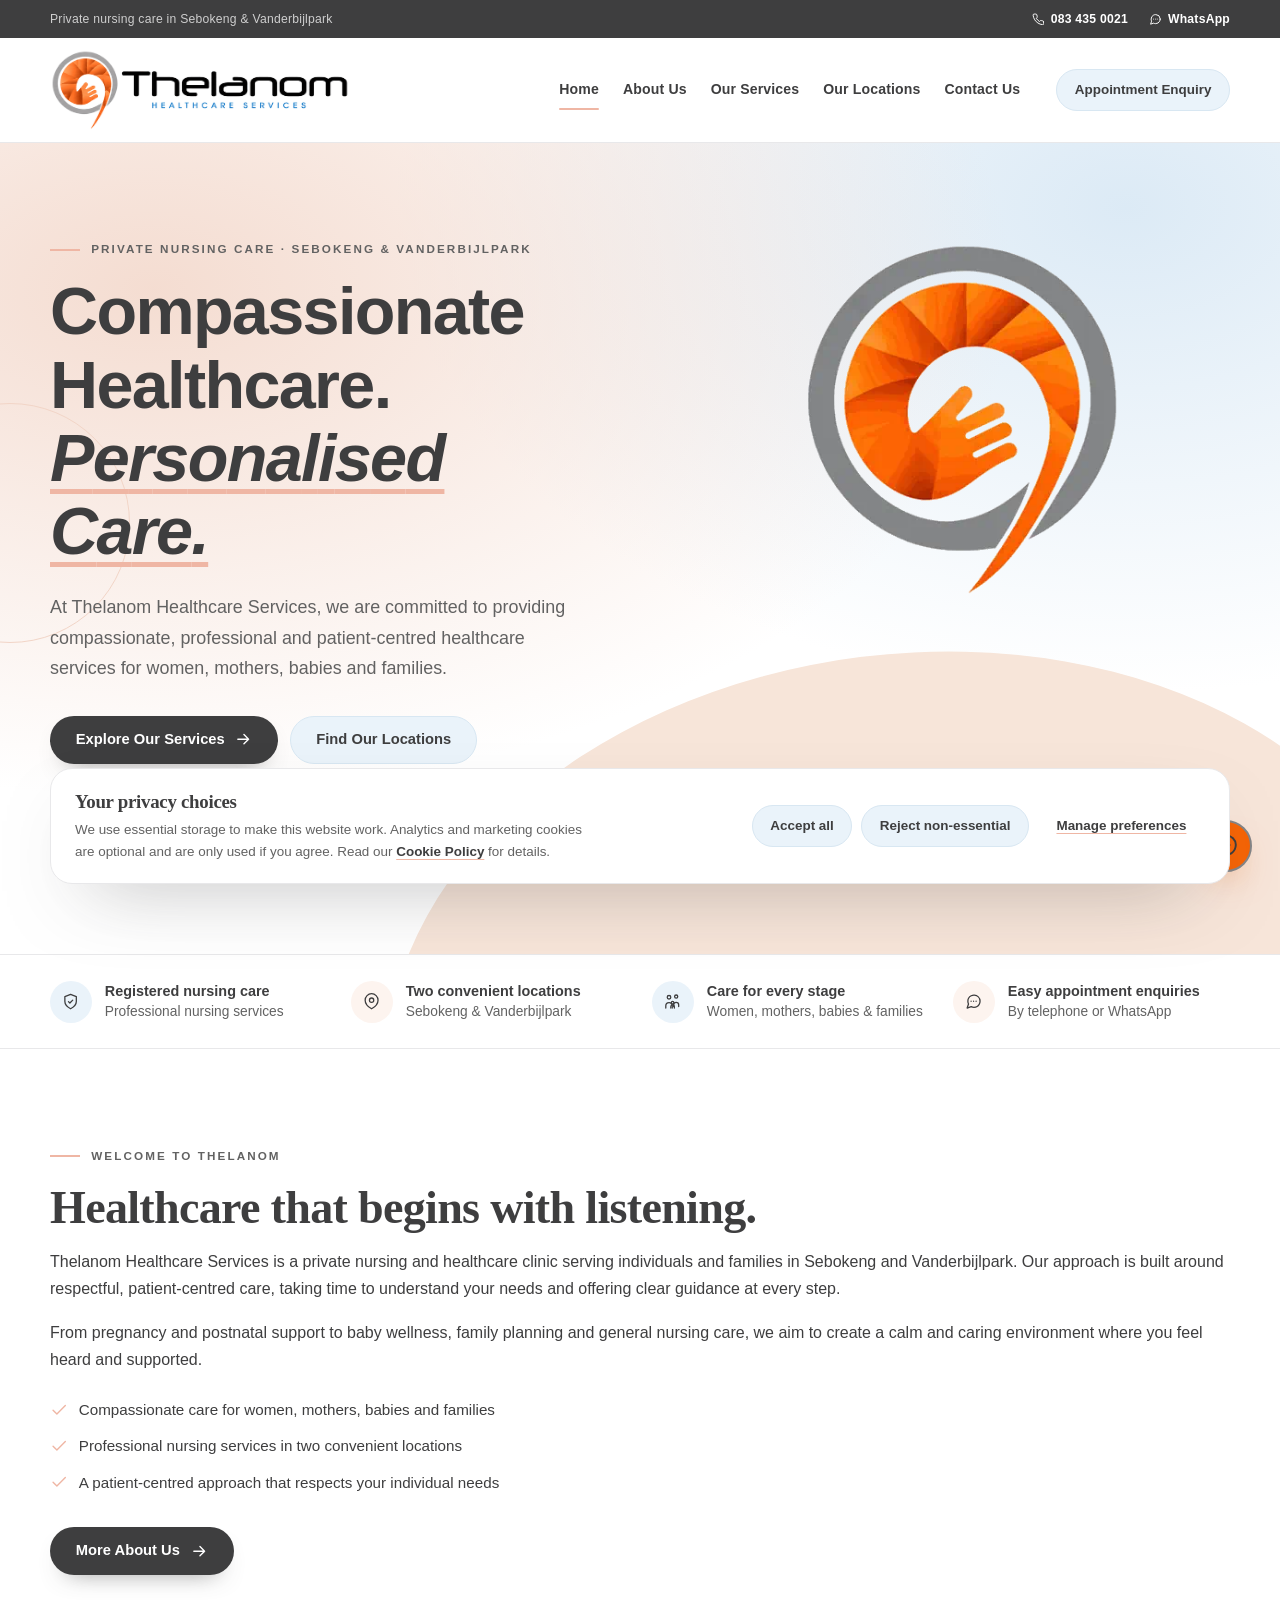
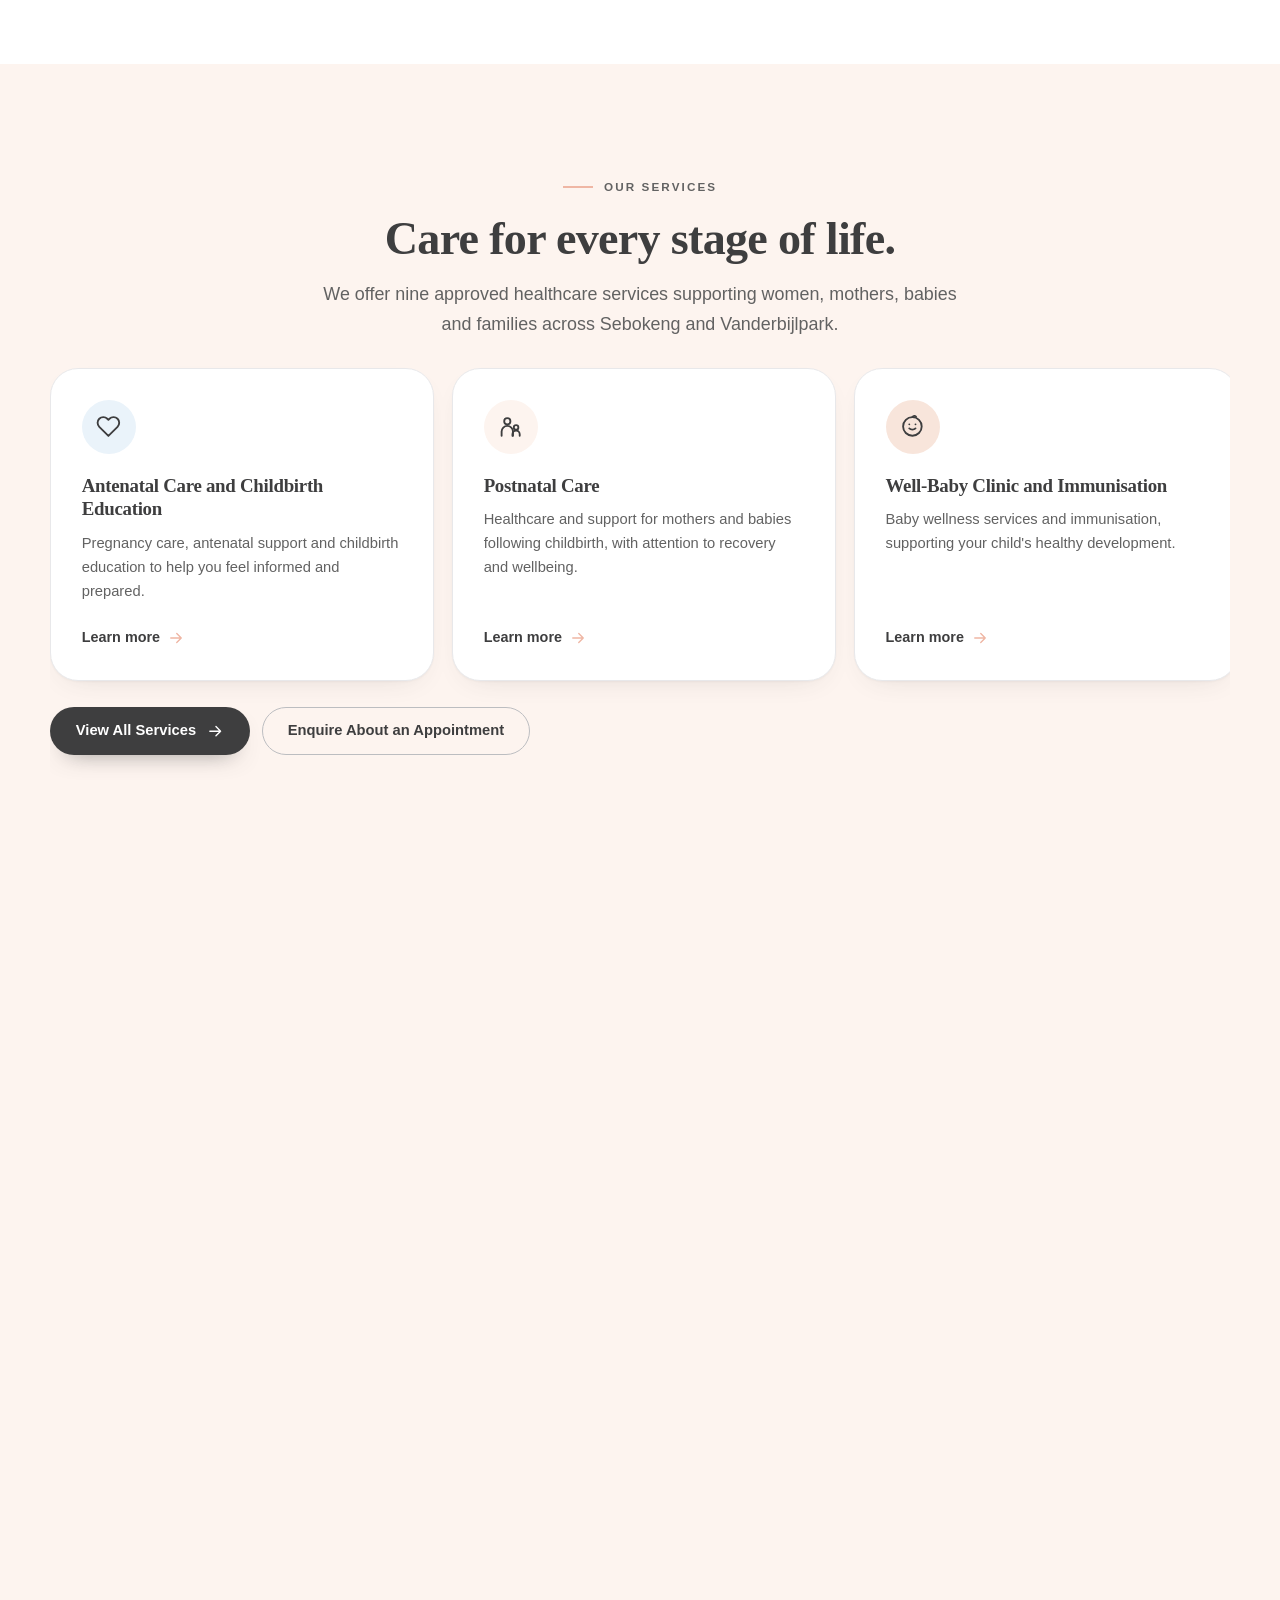
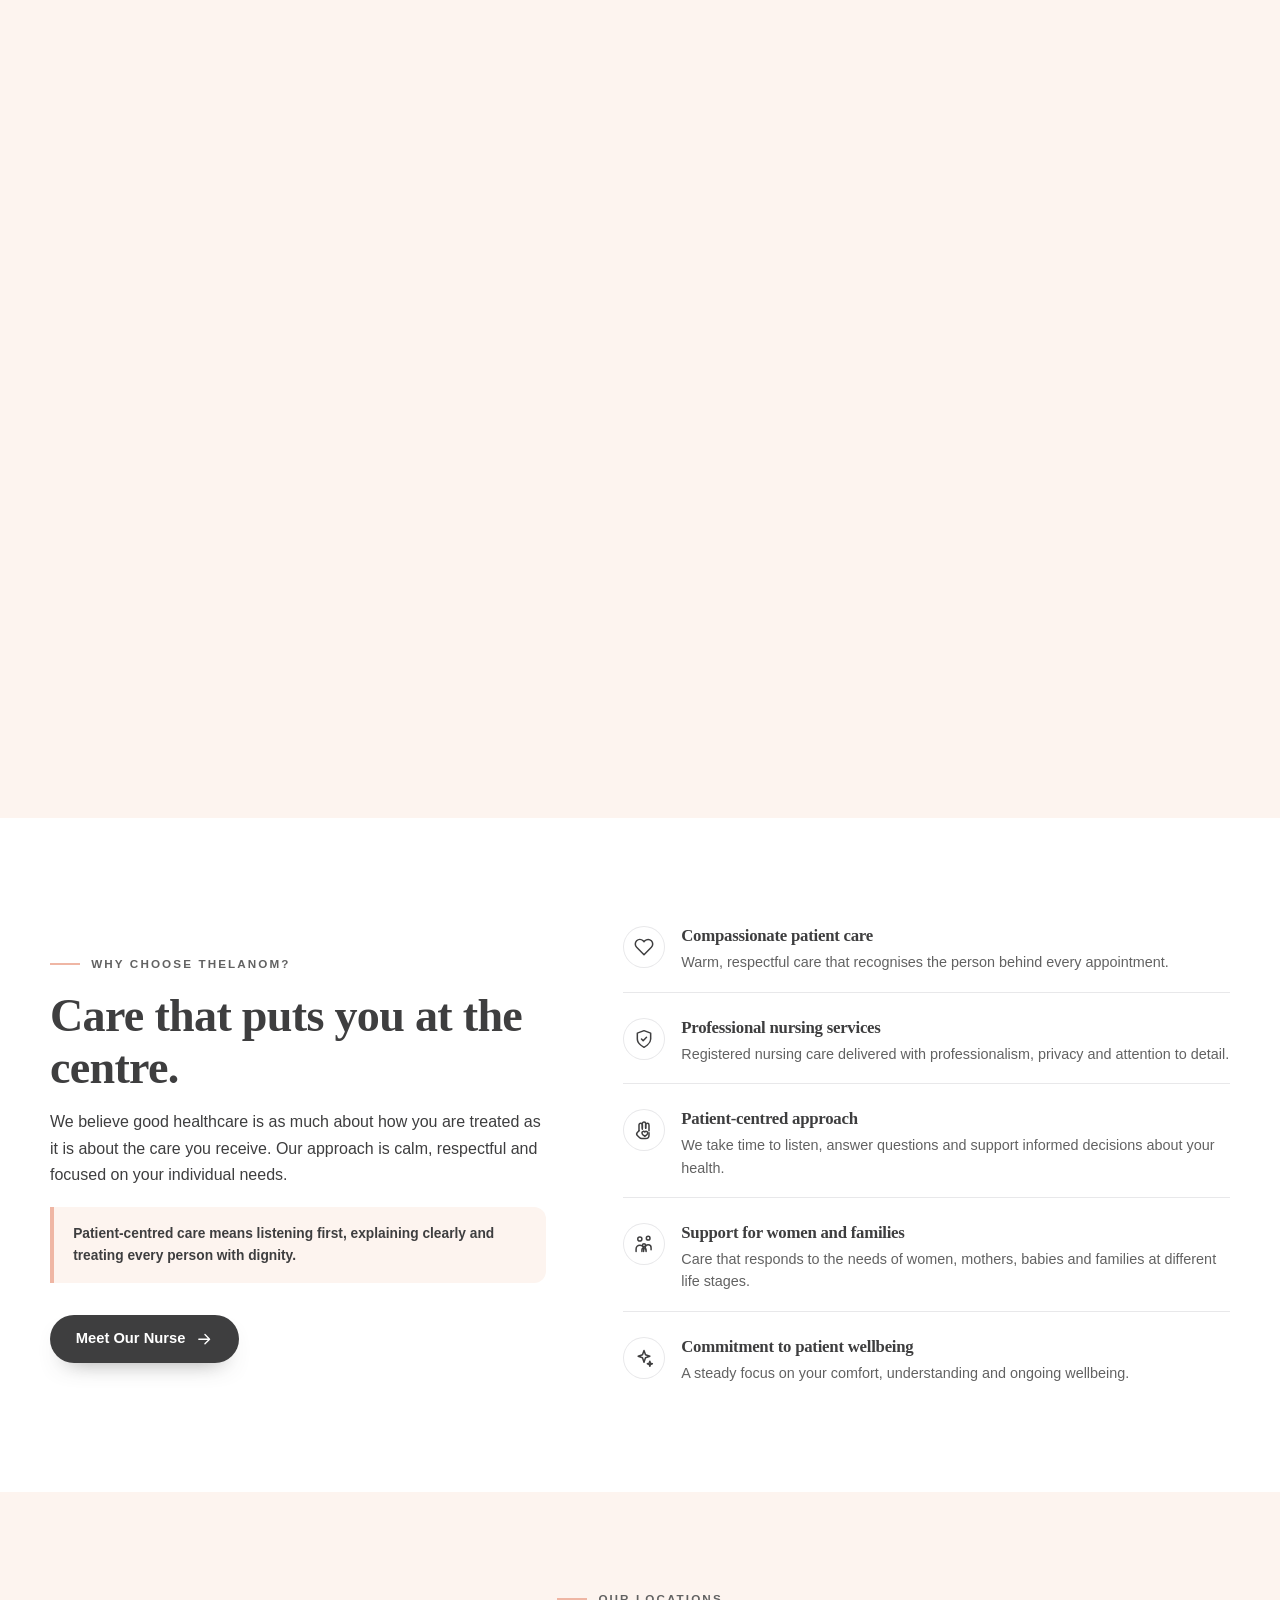
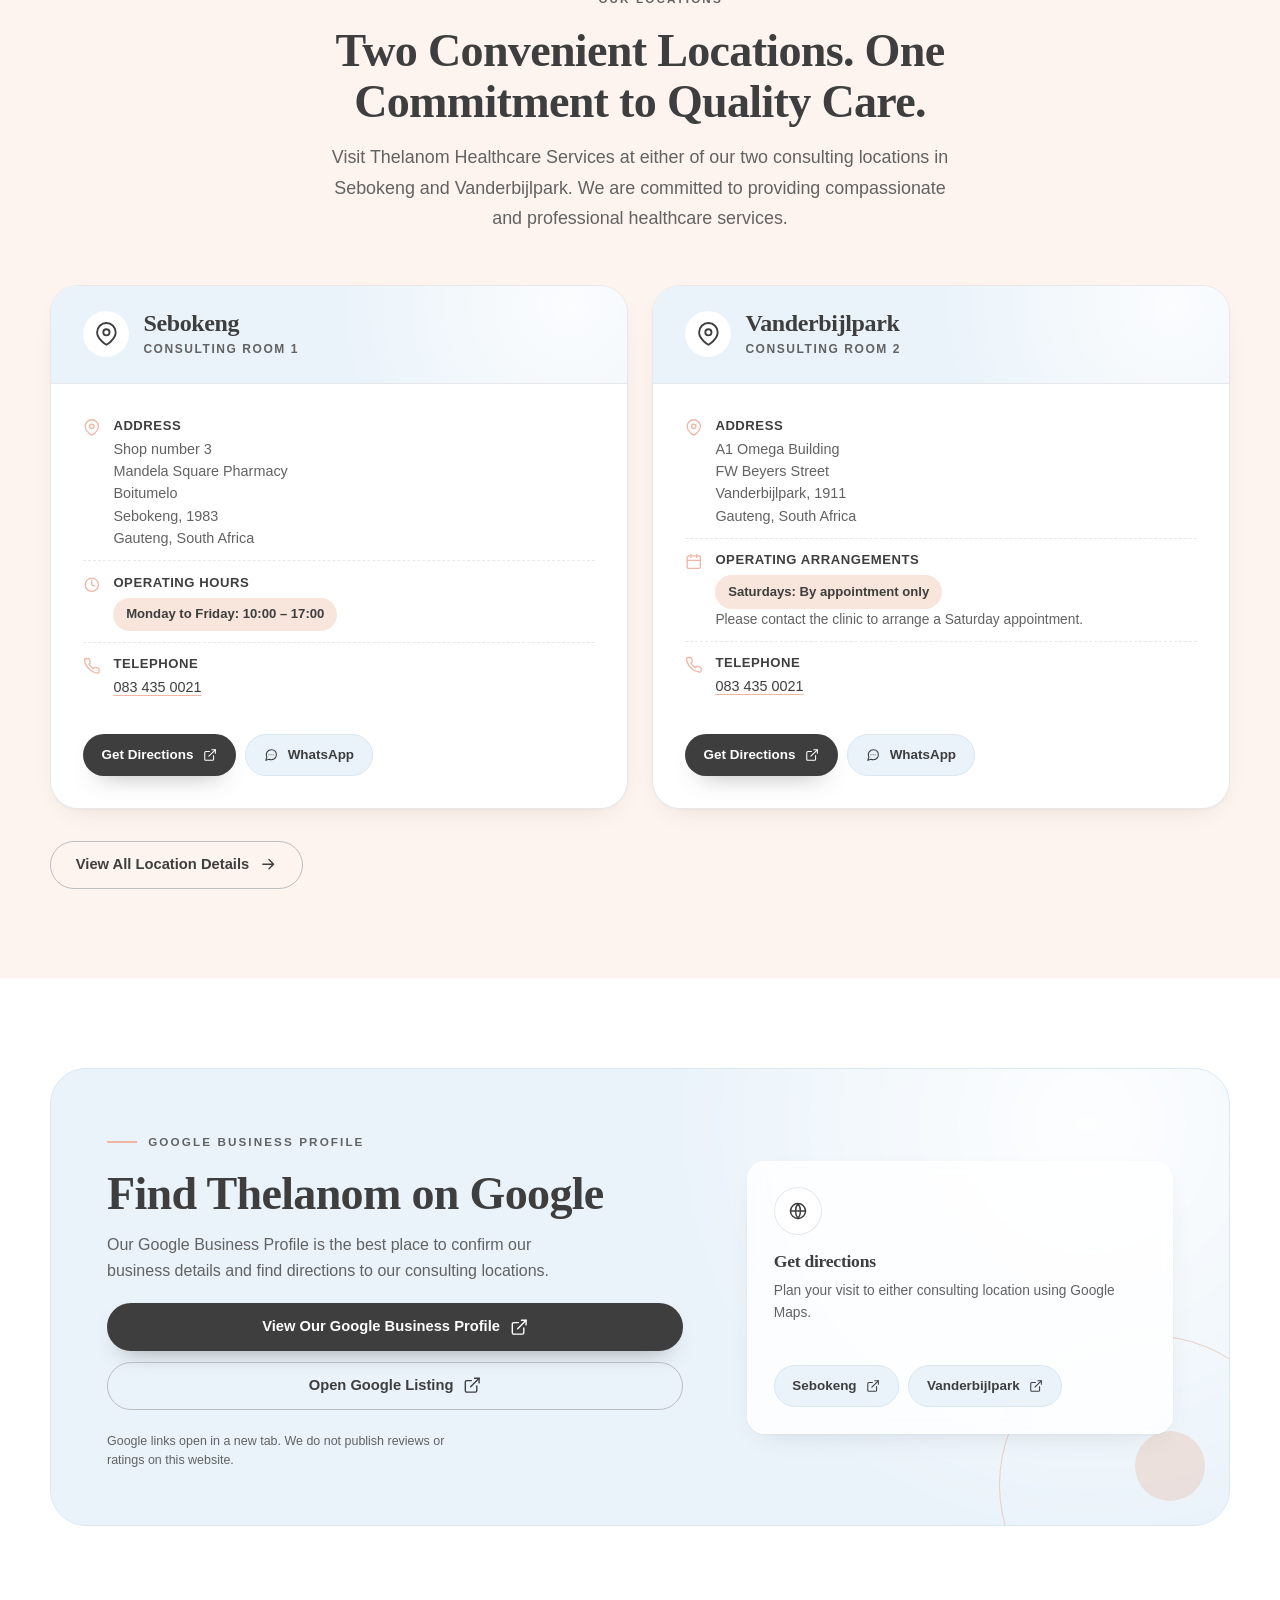
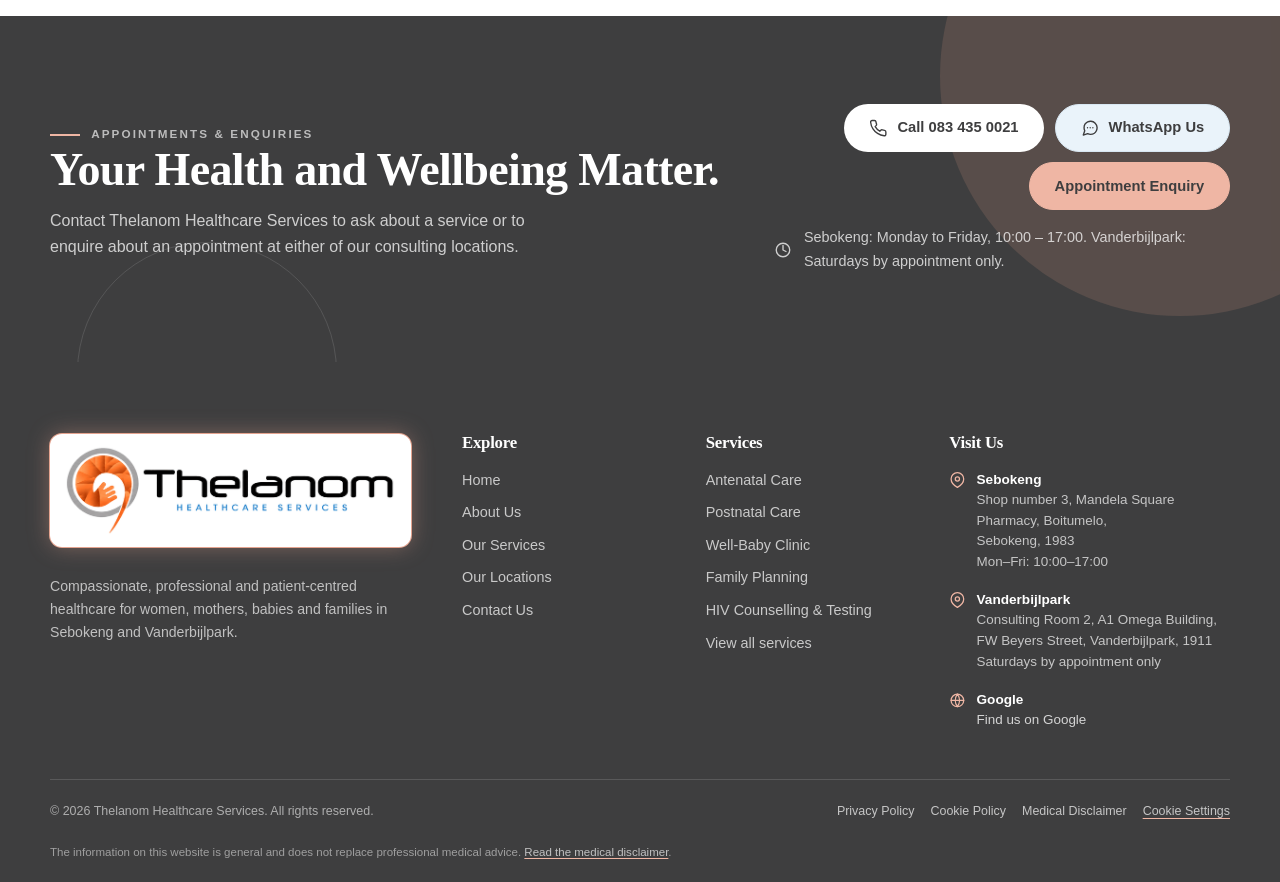
==== commit 969a59e2: "Add files via upload" ====
--- a/index.html
+++ b/index.html
@@ -394,7 +394,7 @@
               </span>
               <div>
                 <h3>Sebokeng</h3>
-                <span class="location-label">Consulting Room 2</span>
+                <span class="location-label">Consulting Room 1</span>
               </div>
             </div>
             <div class="location-card__body">
@@ -403,7 +403,7 @@
                   <svg class="icon" aria-hidden="true" focusable="false"><use href="#icon-pin"></use></svg>
                   <div>
                     <strong>Address</strong>
-                    <address>Consulting Room 2 (inside Boitumelo Pharmacy)<br>Mandela Square Pharmacy<br>Moshoeshoe Street<br>Sebokeng, 1983<br>Gauteng, South Africa</address>
+                    <address>Shop number 3<br>Mandela Square Pharmacy<br>Boitumelo<br>Sebokeng, 1983<br>Gauteng, South Africa</address>
                   </div>
                 </li>
                 <li>
@@ -430,10 +430,6 @@
                   <svg class="icon icon--sm" aria-hidden="true" focusable="false"><use href="#icon-whatsapp"></use></svg>
                   WhatsApp
                 </a>
-                <a class="btn btn-ghost btn-sm" href="https://share.google/8McsKuqzAmhLcni2U" target="_blank" rel="noopener noreferrer">
-                  Google Profile
-                  <svg class="icon icon--sm" aria-hidden="true" focusable="false"><use href="#icon-external"></use></svg>
-                </a>
               </div>
             </div>
           </article>
@@ -444,7 +440,7 @@
               </span>
               <div>
                 <h3>Vanderbijlpark</h3>
-                <span class="location-label">Consulting Room 1</span>
+                <span class="location-label">Consulting Room 2</span>
               </div>
             </div>
             <div class="location-card__body">
@@ -481,10 +477,6 @@
                   <svg class="icon icon--sm" aria-hidden="true" focusable="false"><use href="#icon-whatsapp"></use></svg>
                   WhatsApp
                 </a>
-                <a class="btn btn-ghost btn-sm" href="https://share.google/8McsKuqzAmhLcni2U" target="_blank" rel="noopener noreferrer">
-                  Google Profile
-                  <svg class="icon icon--sm" aria-hidden="true" focusable="false"><use href="#icon-external"></use></svg>
-                </a>
               </div>
             </div>
           </article>
@@ -603,14 +595,14 @@
               <svg class="icon" aria-hidden="true" focusable="false"><use href="#icon-pin"></use></svg>
               <div>
                 <strong>Sebokeng</strong>
-                Consulting Room 2 (inside Boitumelo Pharmacy), Mandela Square Pharmacy,<br>Moshoeshoe Street, Sebokeng, 1983<br>Mon&ndash;Fri: 10:00&ndash;17:00
+                Shop number 3, Mandela Square Pharmacy, Boitumelo,<br>Sebokeng, 1983<br>Mon&ndash;Fri: 10:00&ndash;17:00
               </div>
             </li>
             <li>
               <svg class="icon" aria-hidden="true" focusable="false"><use href="#icon-pin"></use></svg>
               <div>
                 <strong>Vanderbijlpark</strong>
-                Consulting Room 1, A1 Omega Building,<br>FW Beyers Street, Vanderbijlpark, 1911<br>Saturdays by appointment only
+                Consulting Room 2, A1 Omega Building,<br>FW Beyers Street, Vanderbijlpark, 1911<br>Saturdays by appointment only
               </div>
             </li>
             <li>
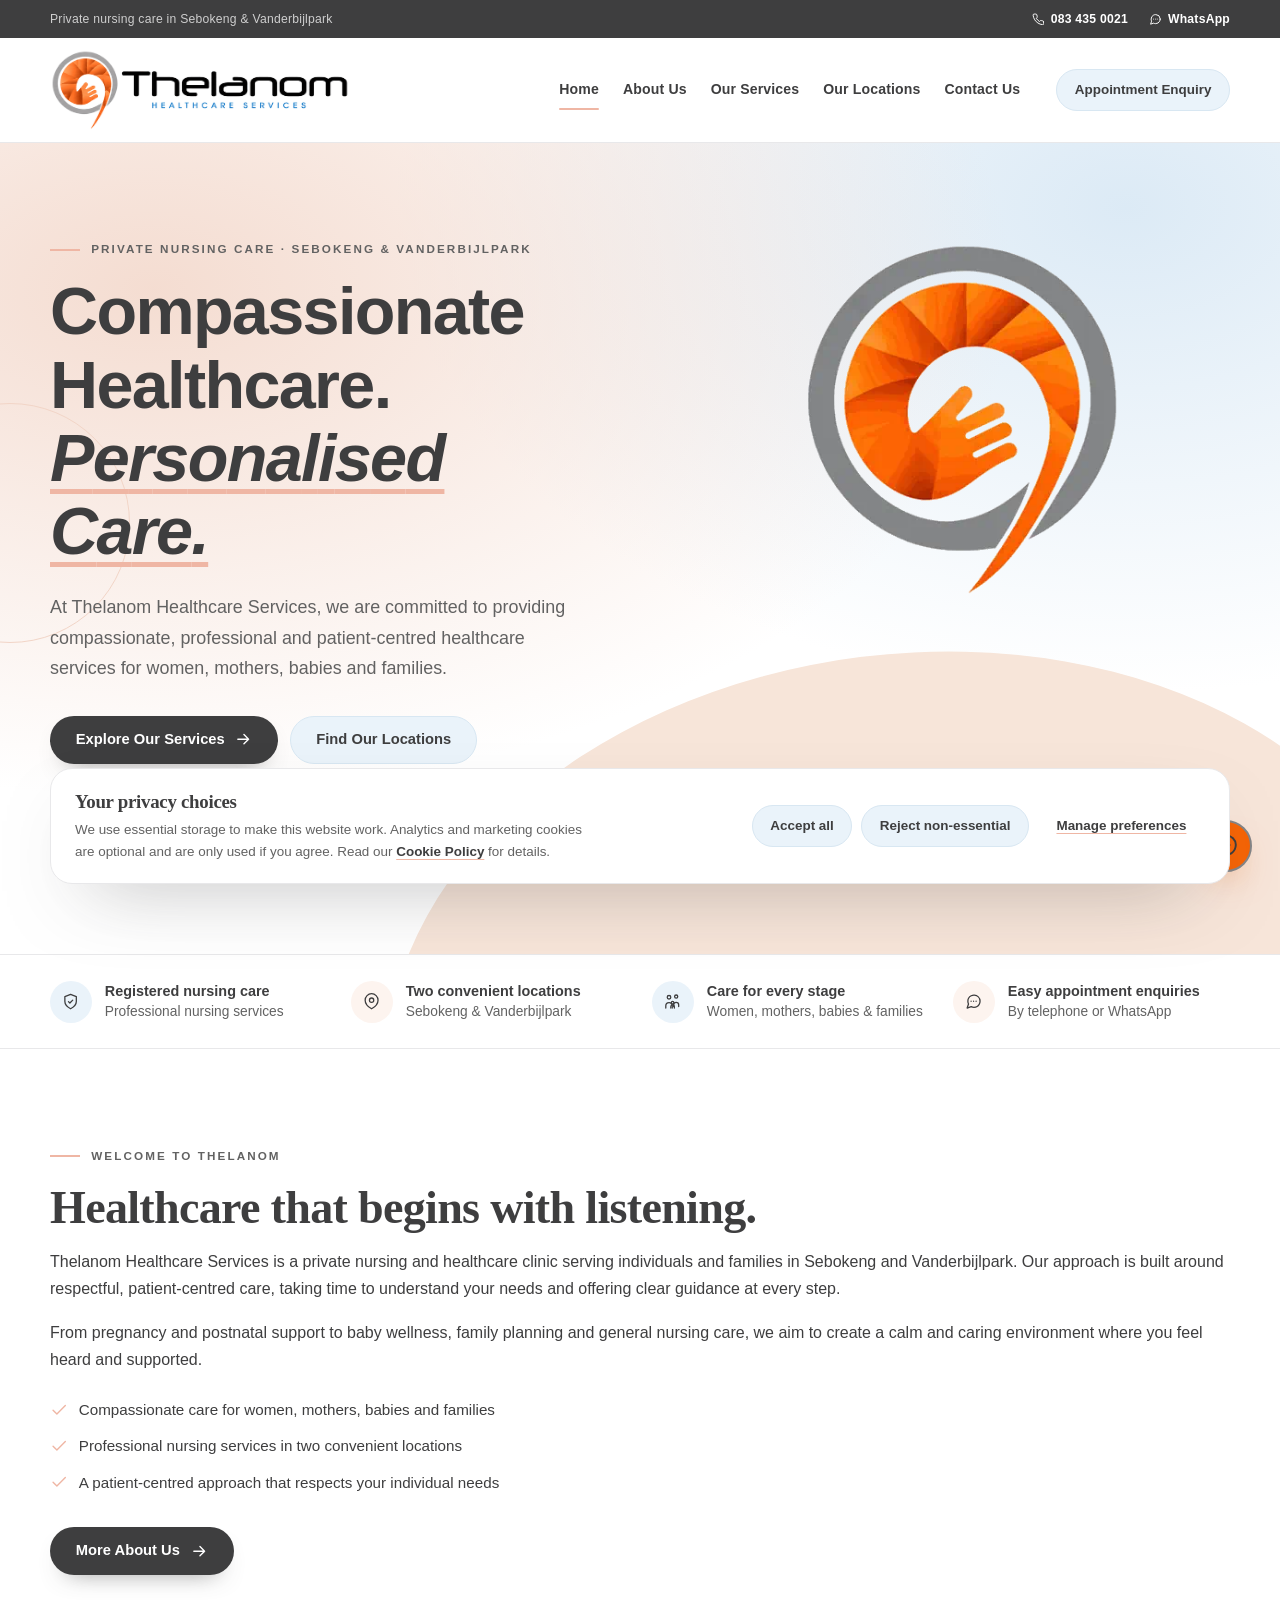
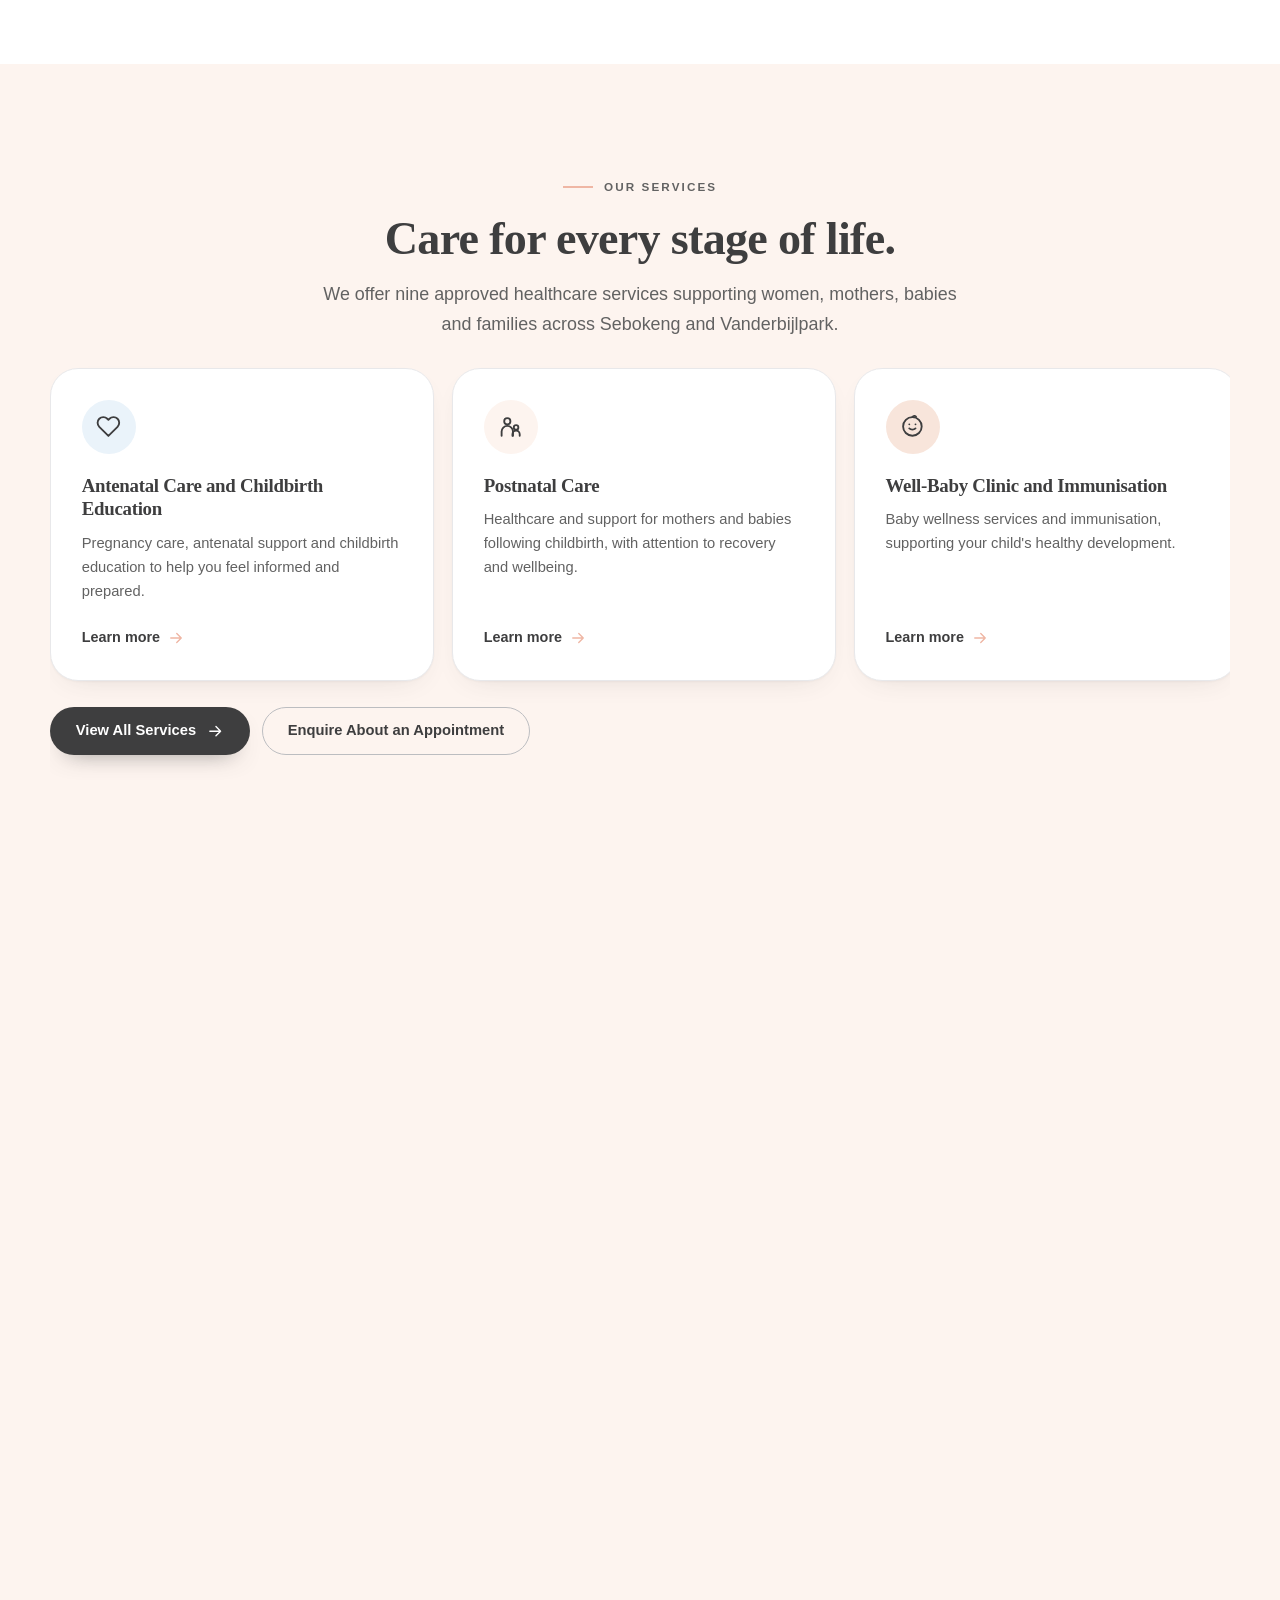
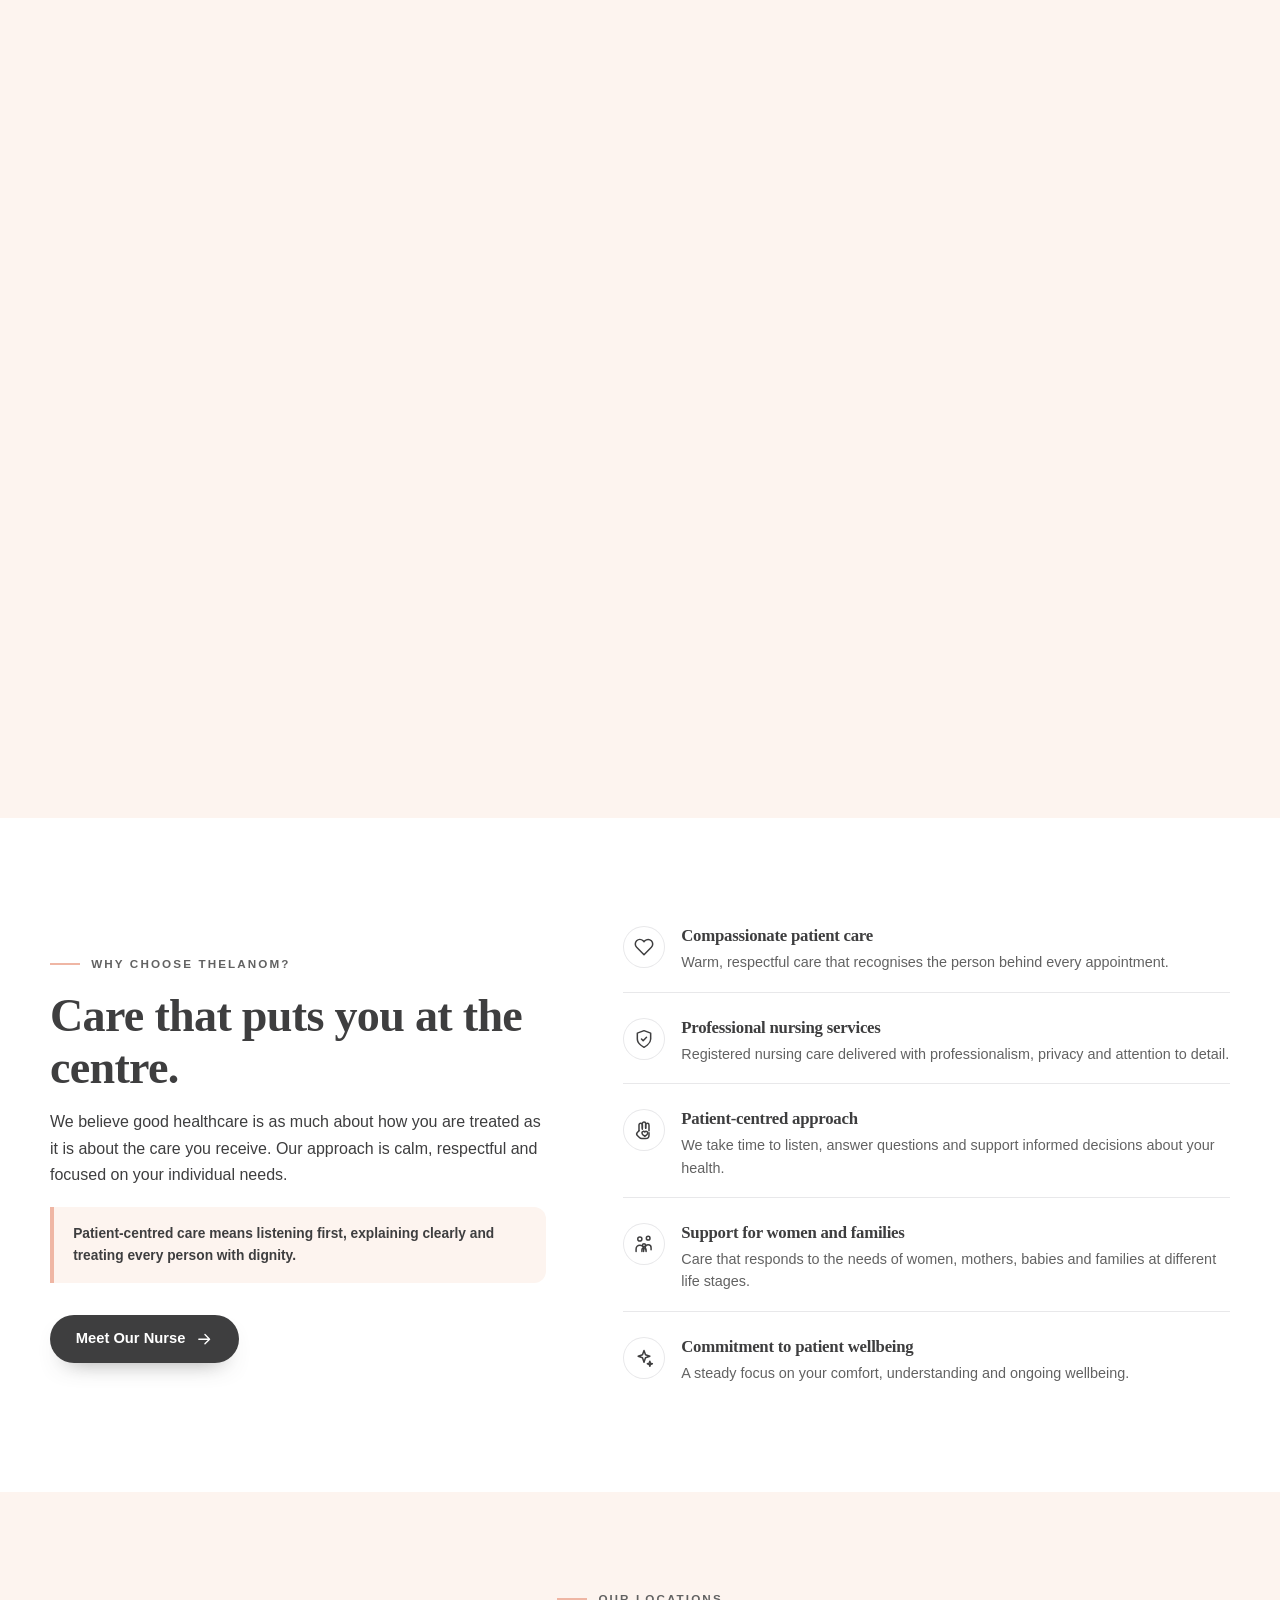
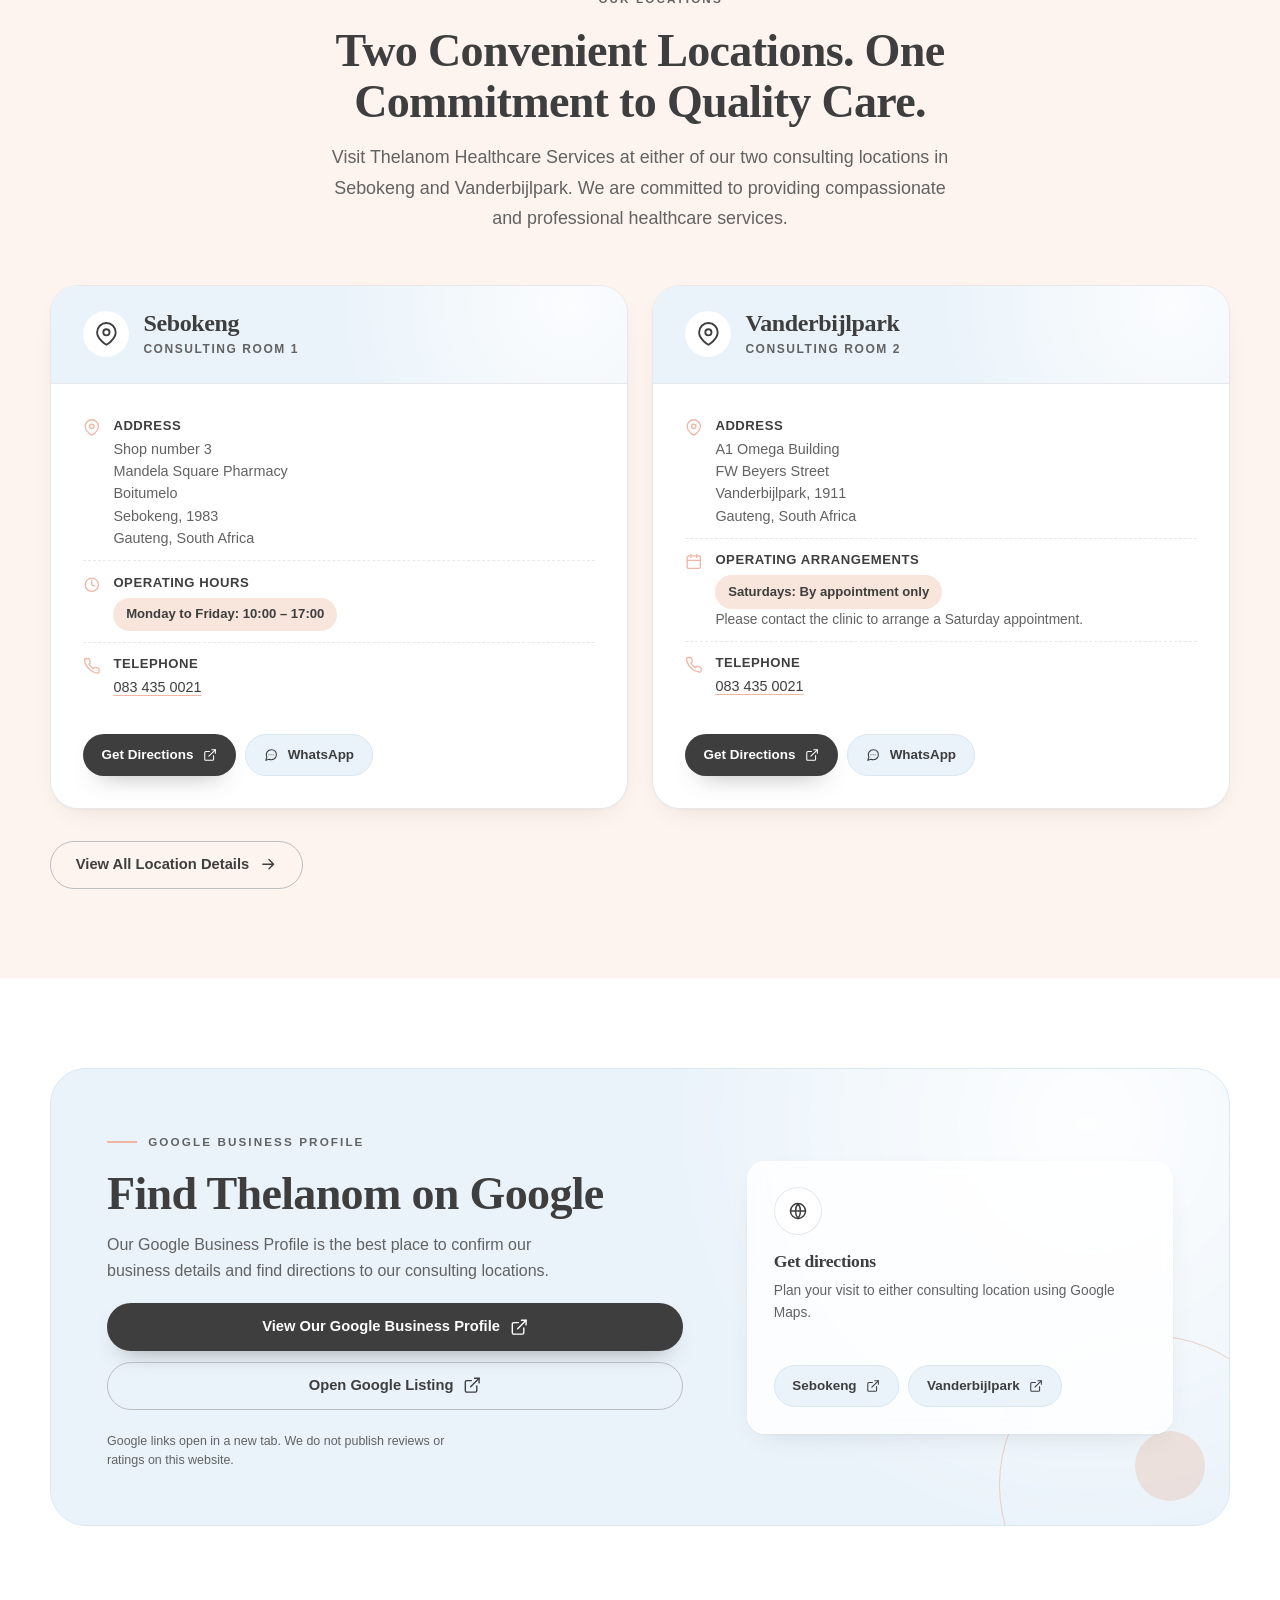
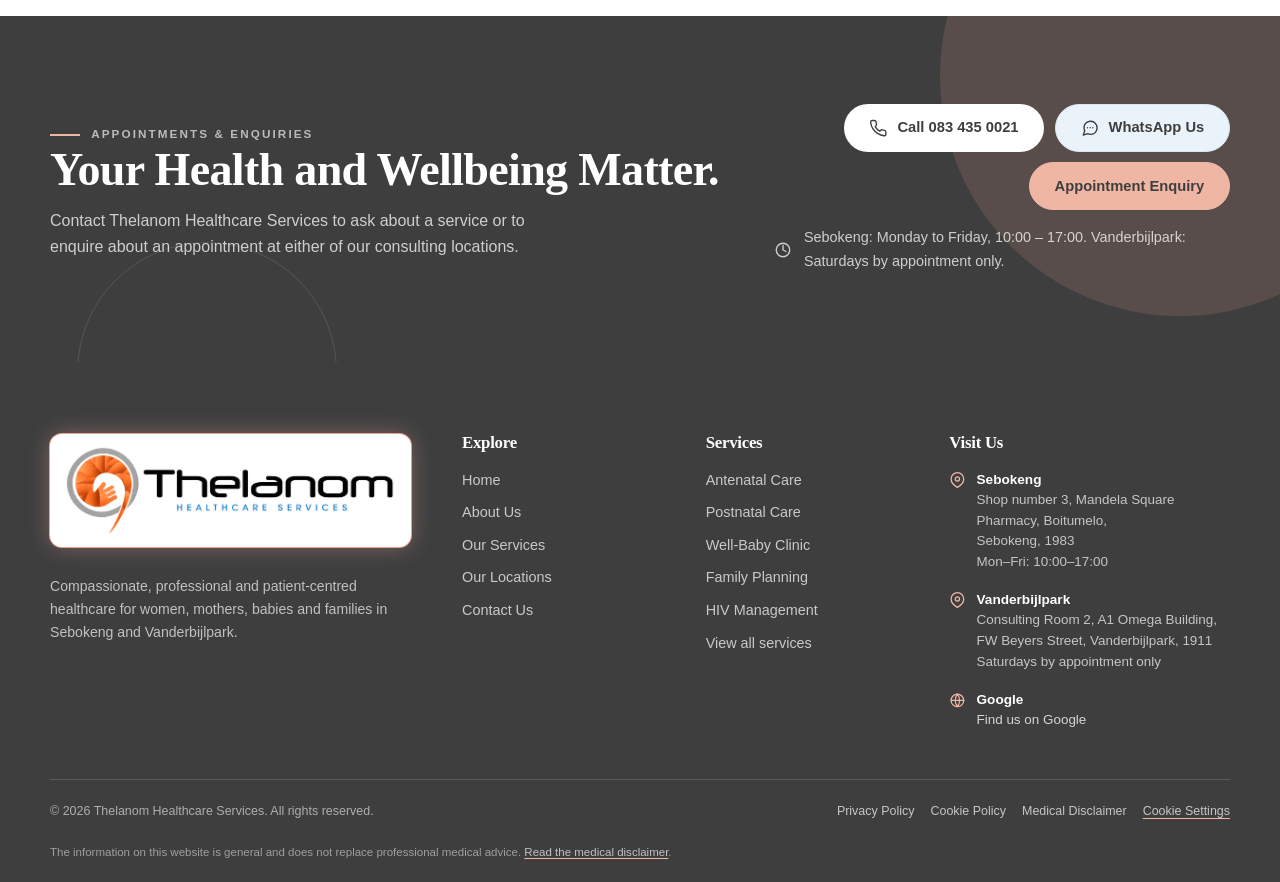
==== commit ec3c0d82: "Add files via upload" ====
--- a/index.html
+++ b/index.html
@@ -241,7 +241,7 @@
                 <svg class="icon" aria-hidden="true" focusable="false"><use href="#icon-ribbon"></use></svg>
               </span>
             </div>
-            <h3>HIV Counselling and Testing</h3>
+            <h3>HIV Management</h3>
             <p>Confidential HIV testing, counselling and patient support, delivered with care and respect.</p>
             <a class="link-arrow service-card__link" href="services.html#hiv-counselling">
               Learn more
@@ -584,7 +584,7 @@
             <li><a href="services.html#postnatal-care">Postnatal Care</a></li>
             <li><a href="services.html#well-baby-clinic">Well-Baby Clinic</a></li>
             <li><a href="services.html#family-planning">Family Planning</a></li>
-            <li><a href="services.html#hiv-counselling">HIV Counselling &amp; Testing</a></li>
+            <li><a href="services.html#hiv-counselling">HIV Management</a></li>
             <li><a href="services.html">View all services</a></li>
           </ul>
         </div>
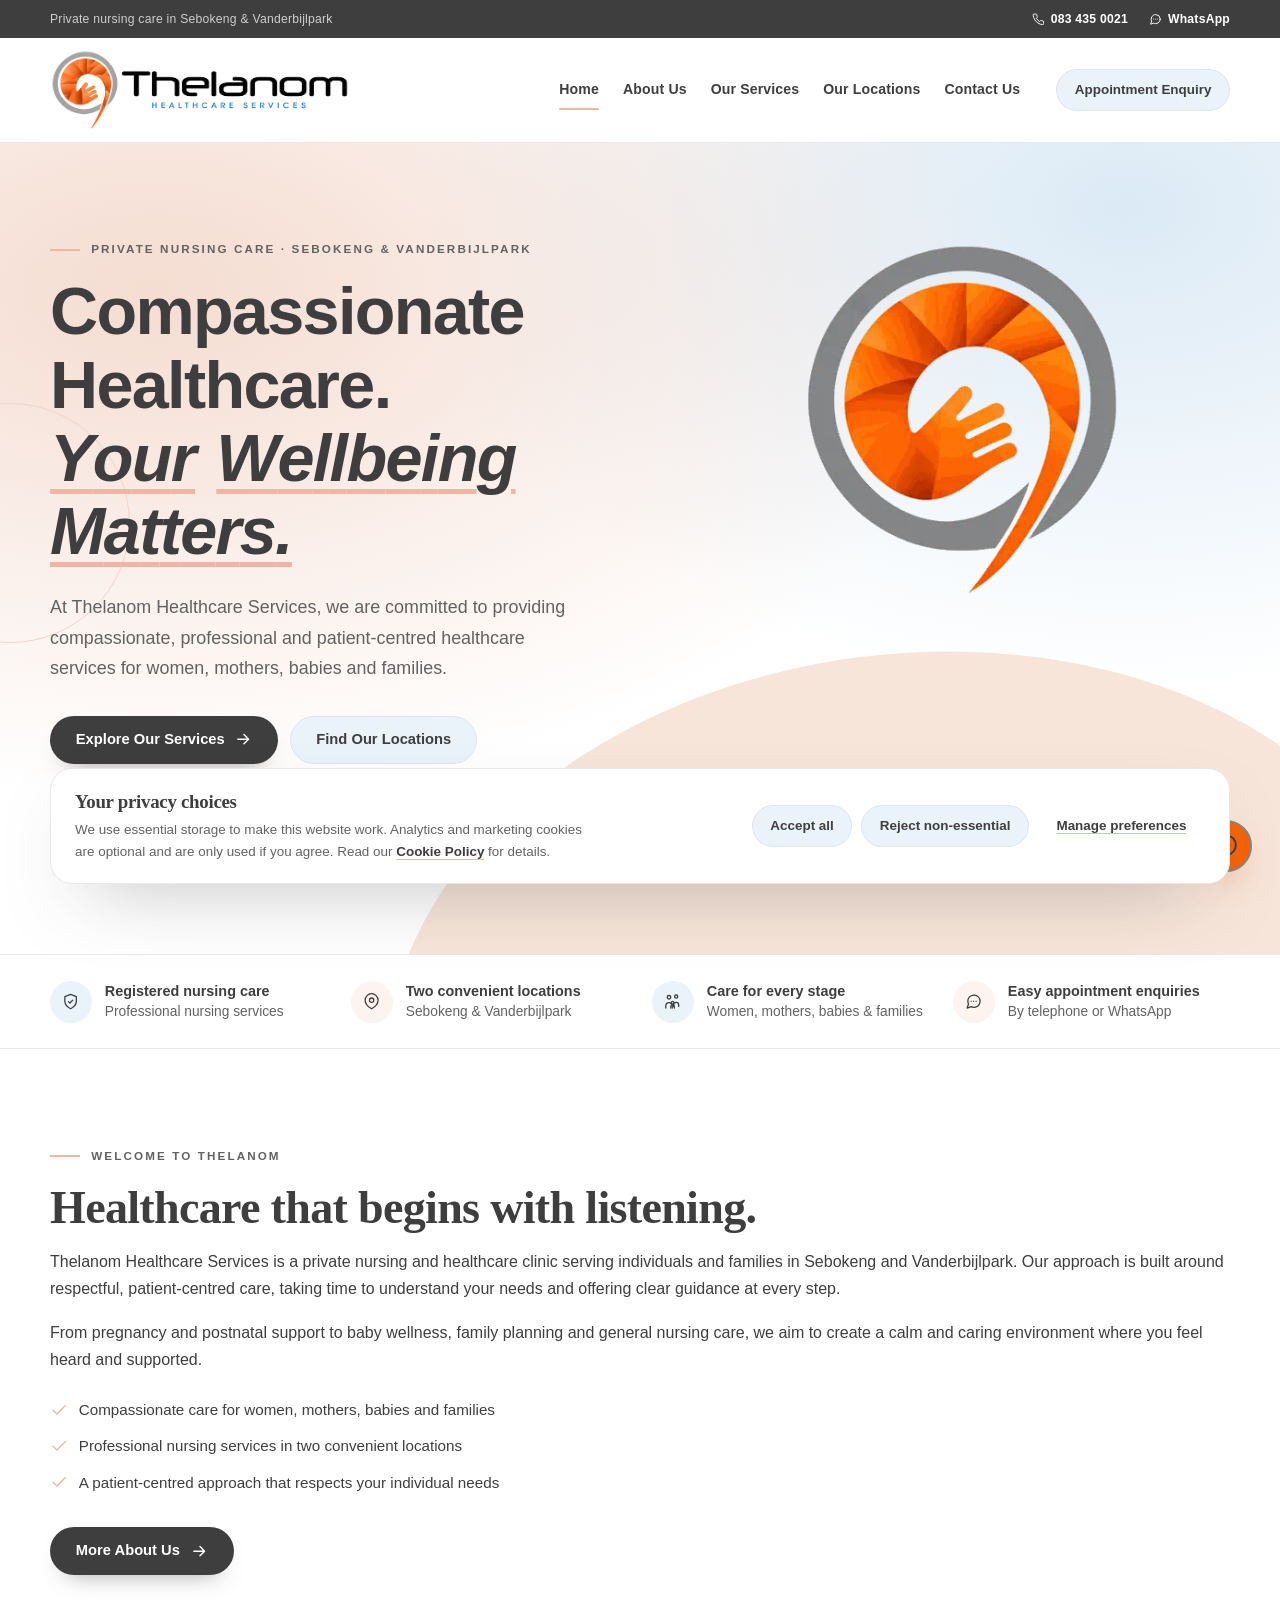
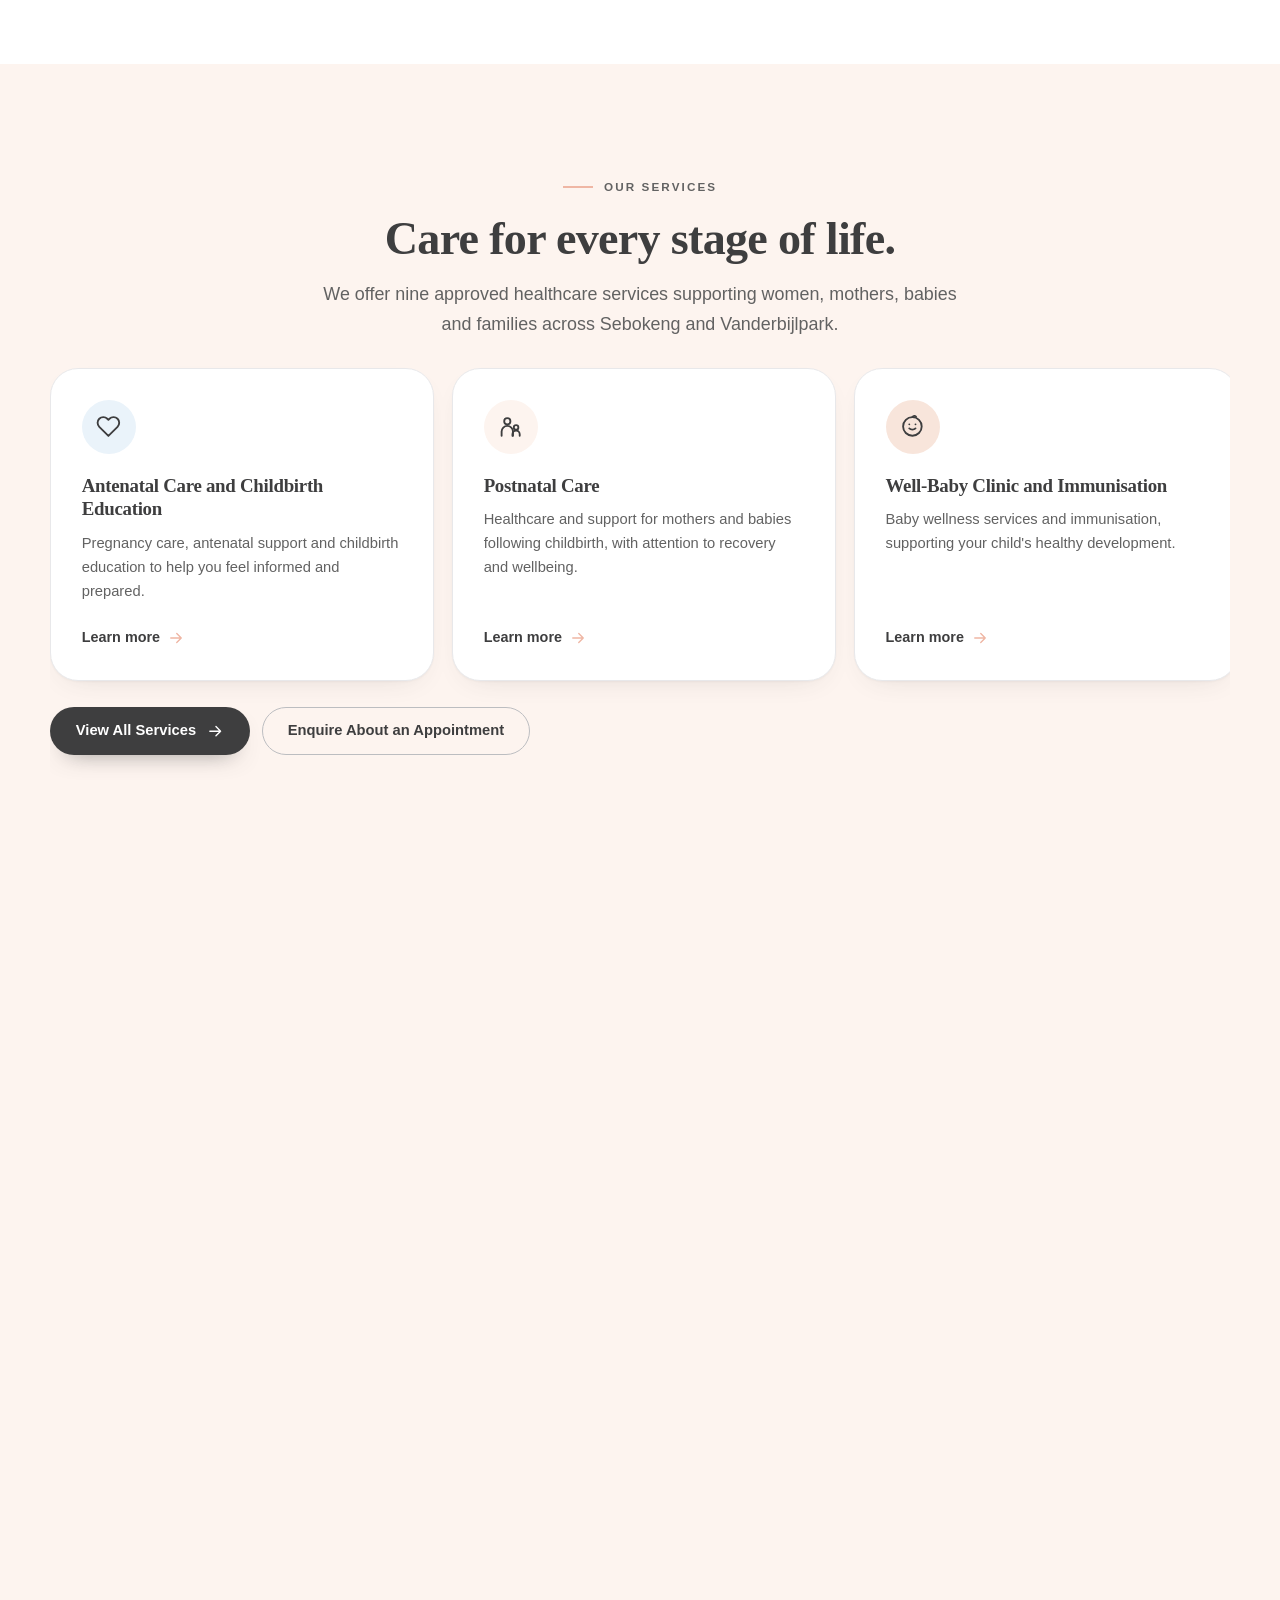
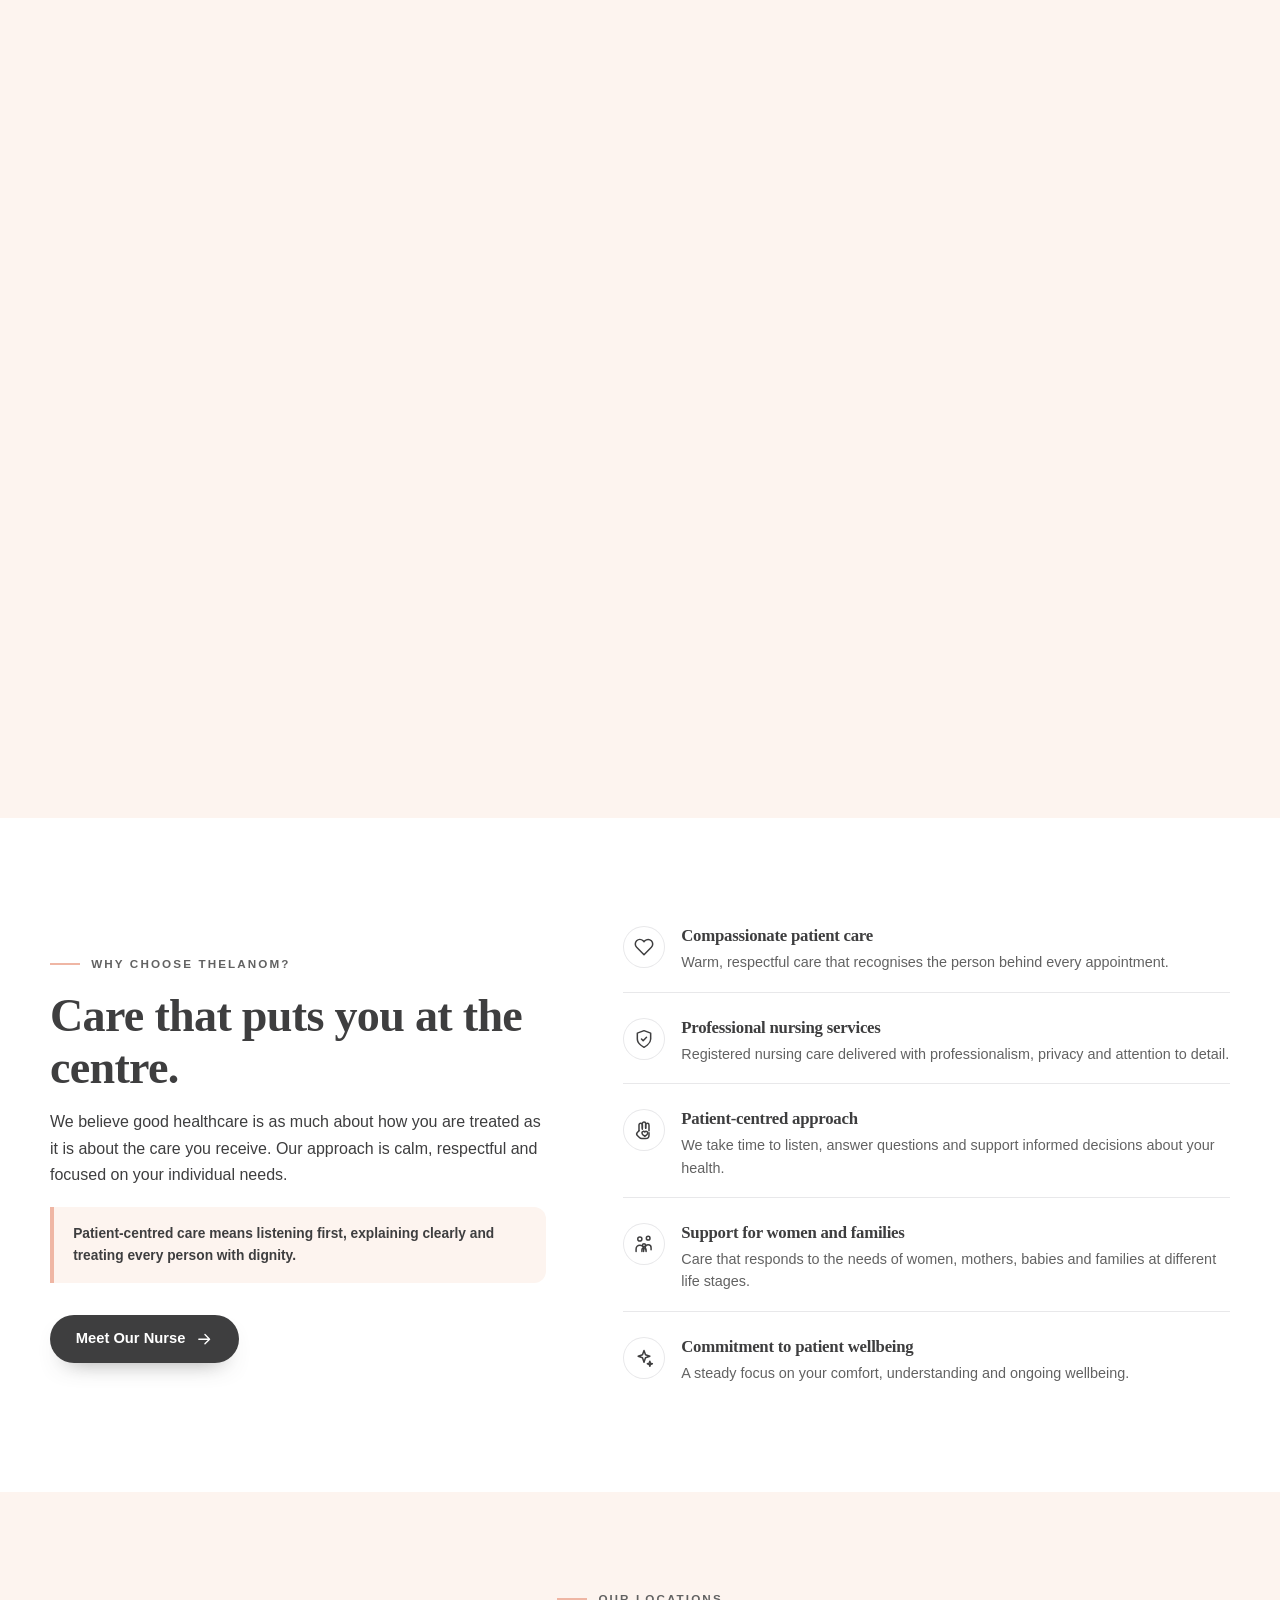
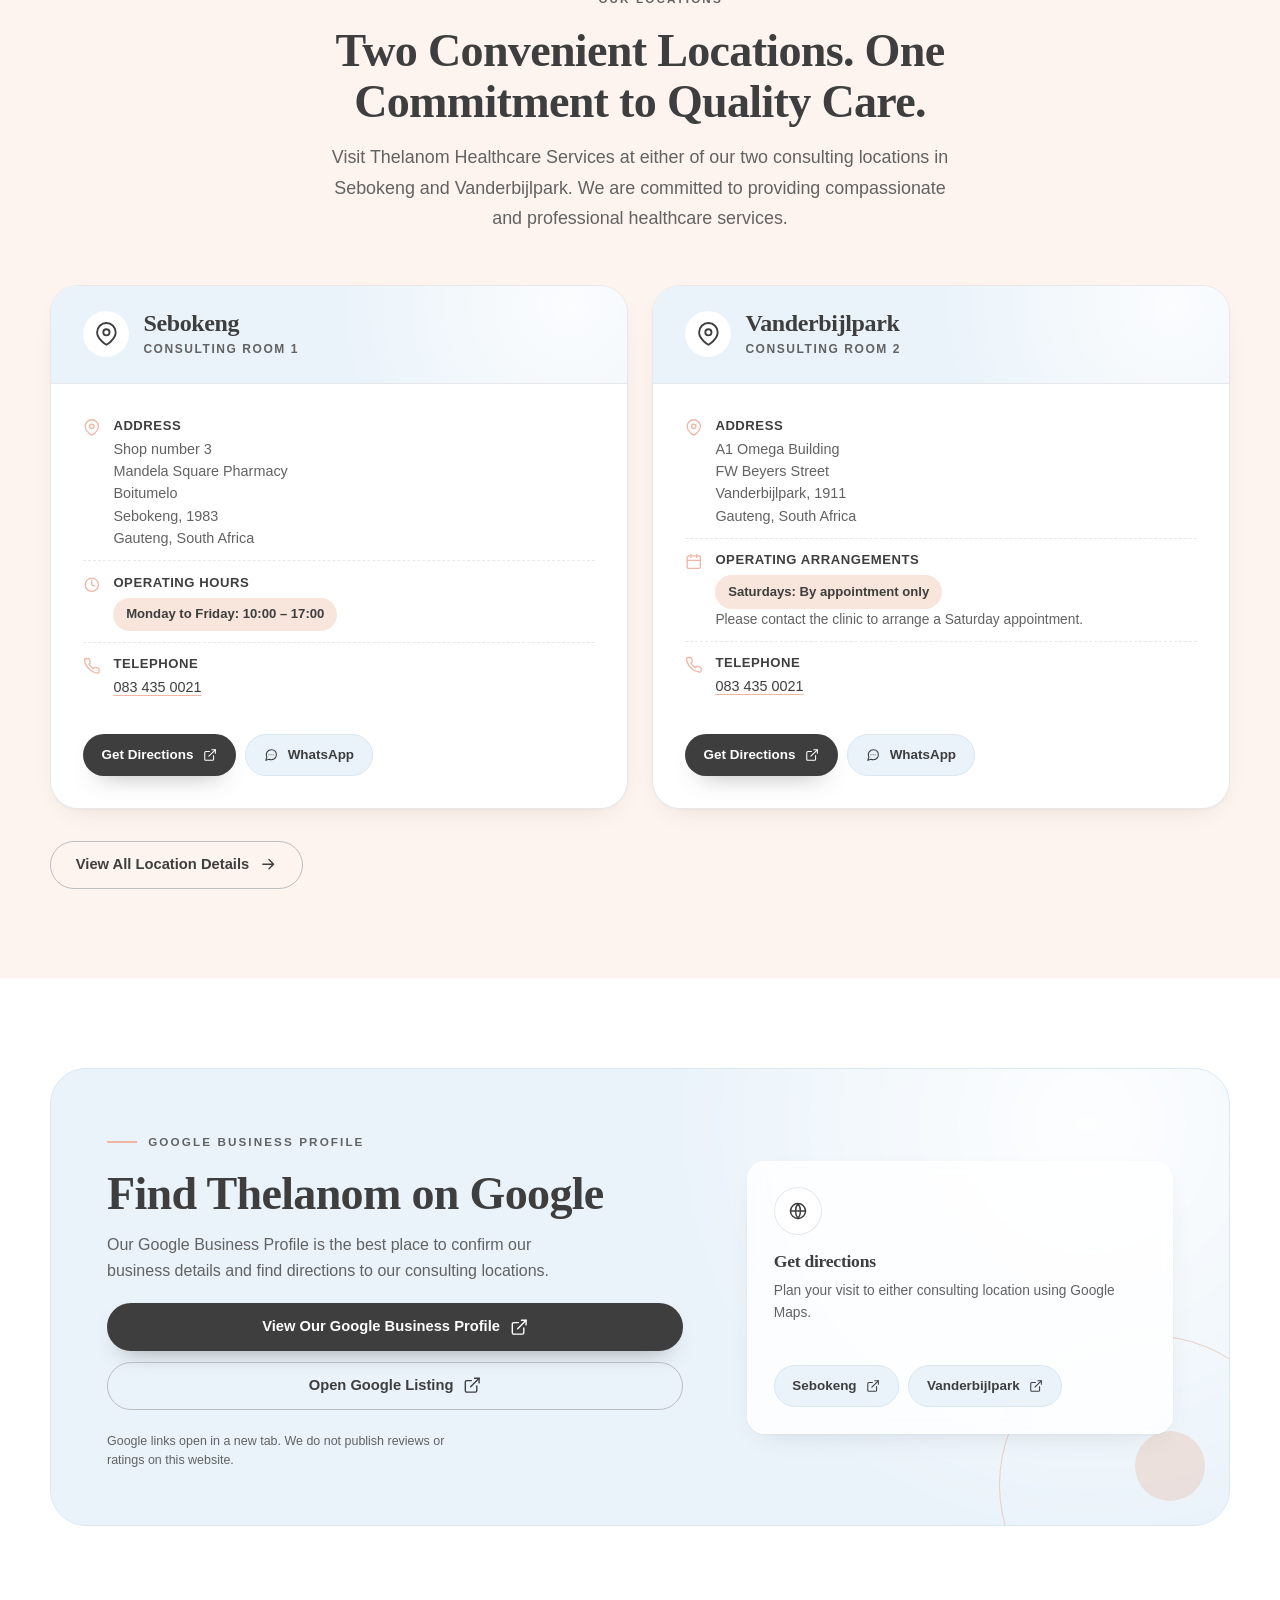
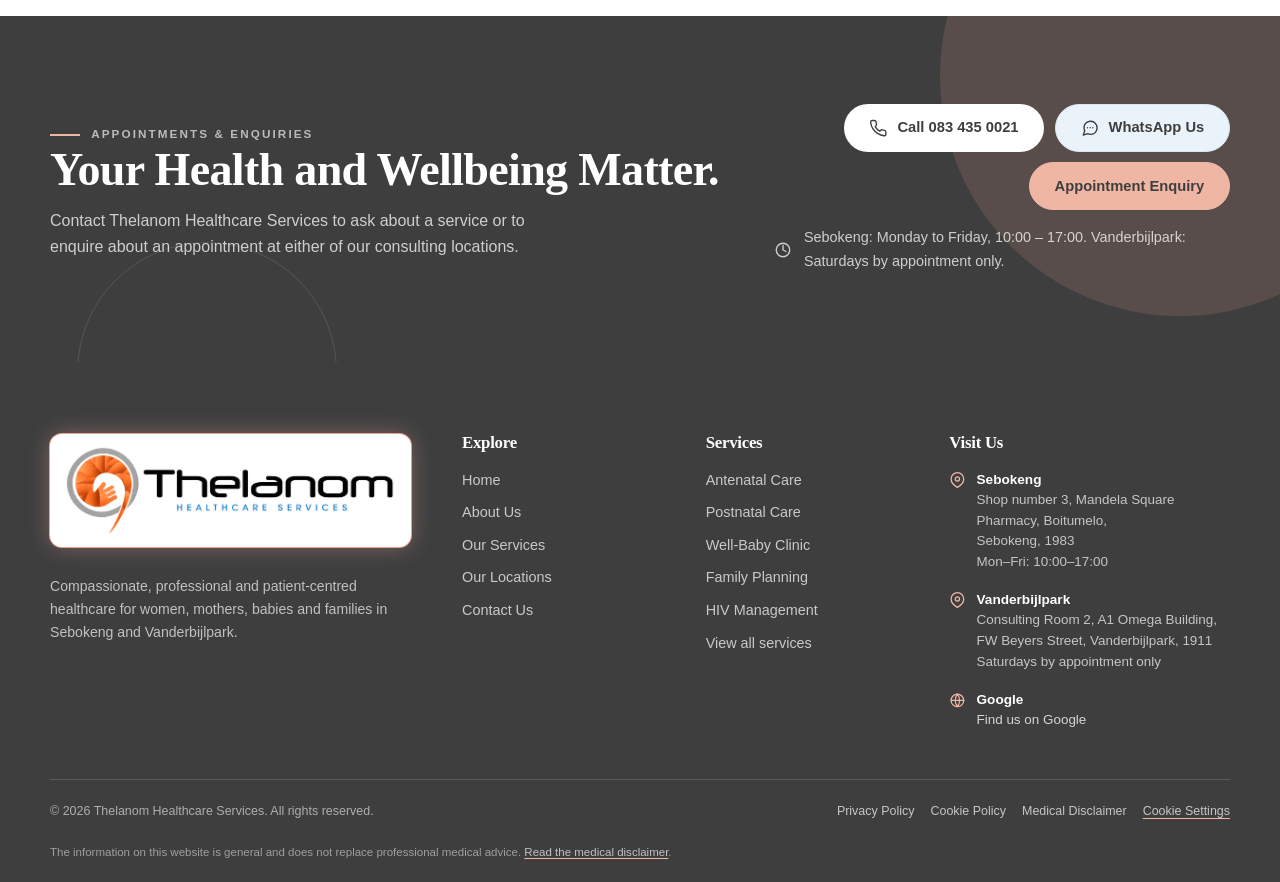
==== commit d7c9ef6e: "Add files via upload" ====
--- a/index.html
+++ b/index.html
@@ -79,7 +79,11 @@
         <div class="hero-grid">
           <div class="hero-copy">
             <p class="eyebrow">Private nursing care &middot; Sebokeng &amp; Vanderbijlpark</p>
-            <h1 class="hero-title" id="hero-heading">Compassionate Healthcare. <span class="hero-accent" data-hero-reveal>Personalised Care.</span></h1>
+            <h1 class="hero-title" id="hero-heading">
+              <span class="hero-line">Compassionate</span>
+              <span class="hero-line">Healthcare.</span>
+              <span class="hero-line hero-accent" data-hero-reveal data-hero-break-after="2">Your Wellbeing Matters.</span>
+            </h1>
             <p class="lead">At Thelanom Healthcare Services, we are committed to providing compassionate, professional and patient-centred healthcare services for women, mothers, babies and families.</p>
             <div class="hero-actions">
               <a class="btn btn-primary" href="services.html">
--- a/css/style.css
+++ b/css/style.css
@@ -705,12 +705,17 @@
 }
 
 .hero-title {
-  max-width: 12ch;
+  max-width: 16ch;
   margin-bottom: 1.5rem;
+  text-align: left;
   font-family: var(--font-body);
   font-weight: 600;
   line-height: 1.1;
   letter-spacing: -0.025em;
+}
+
+.hero-line {
+  display: block;
 }
 
 .hero-accent {
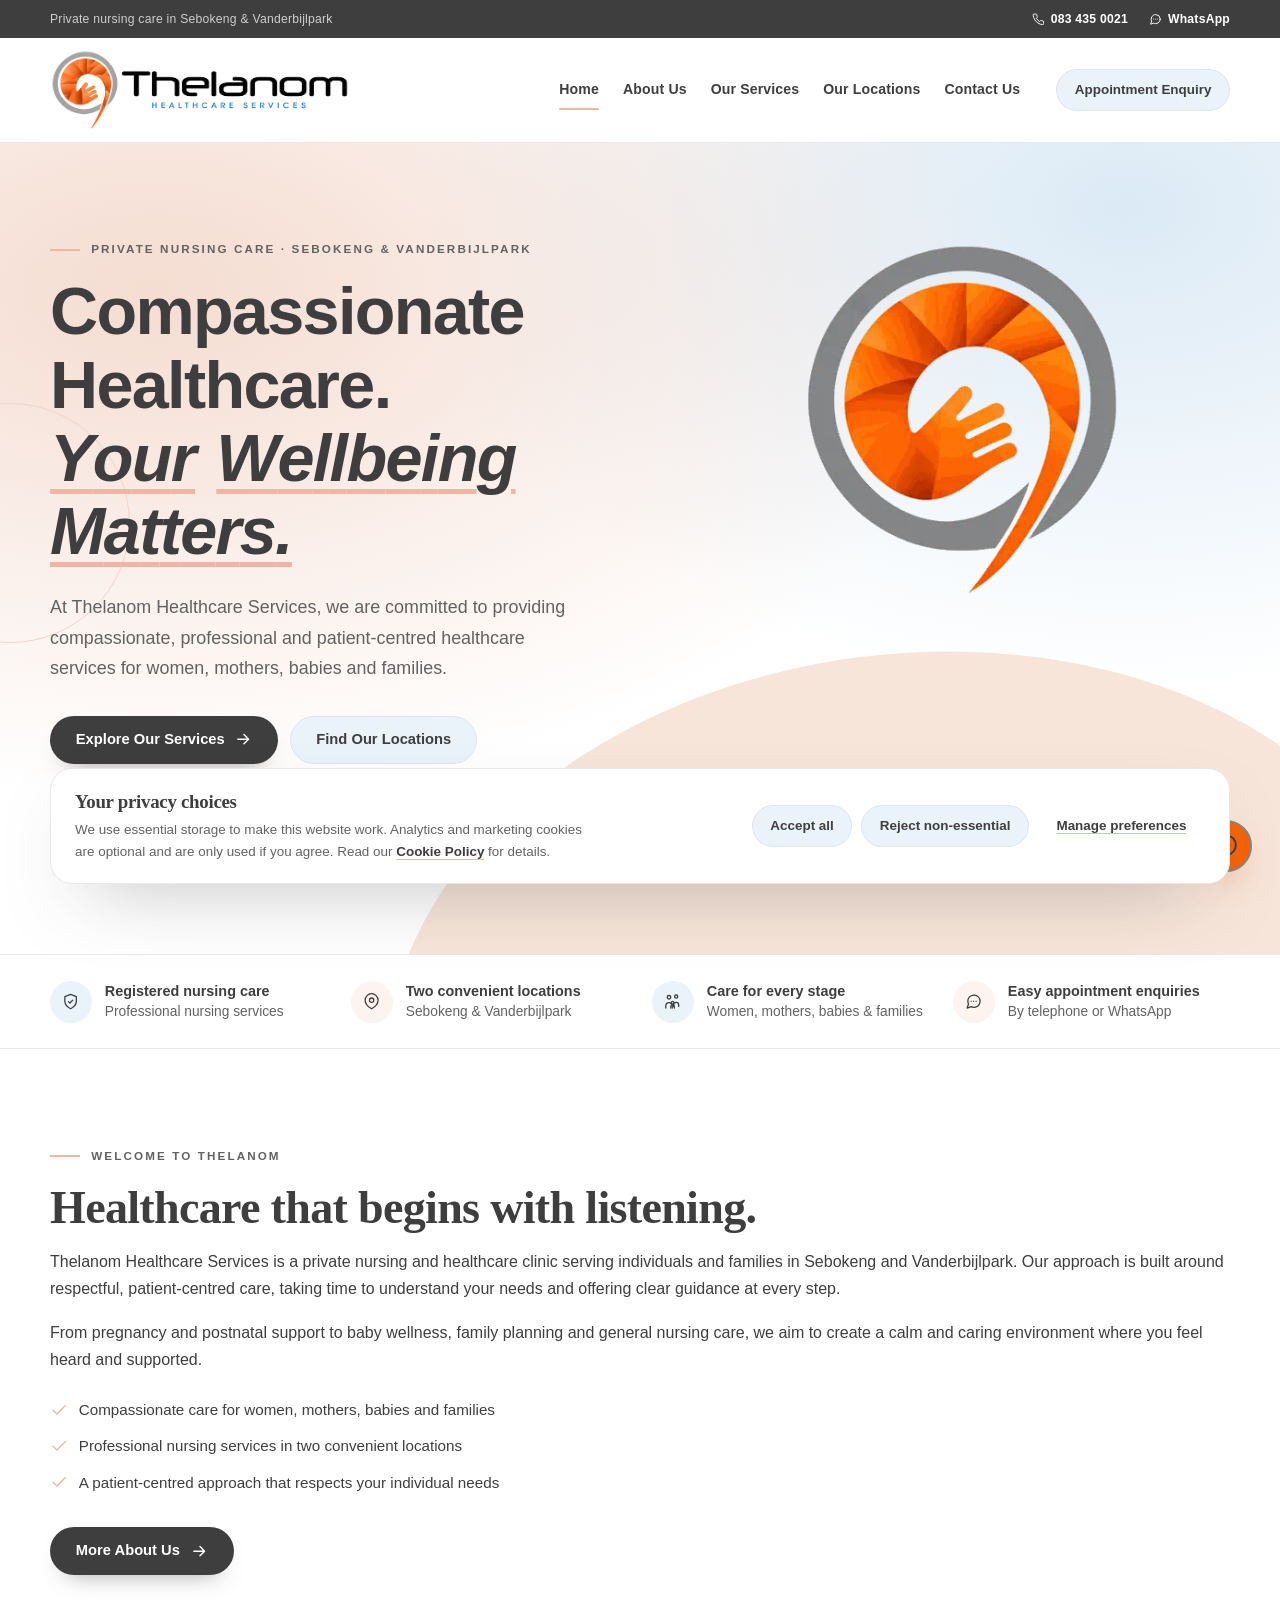
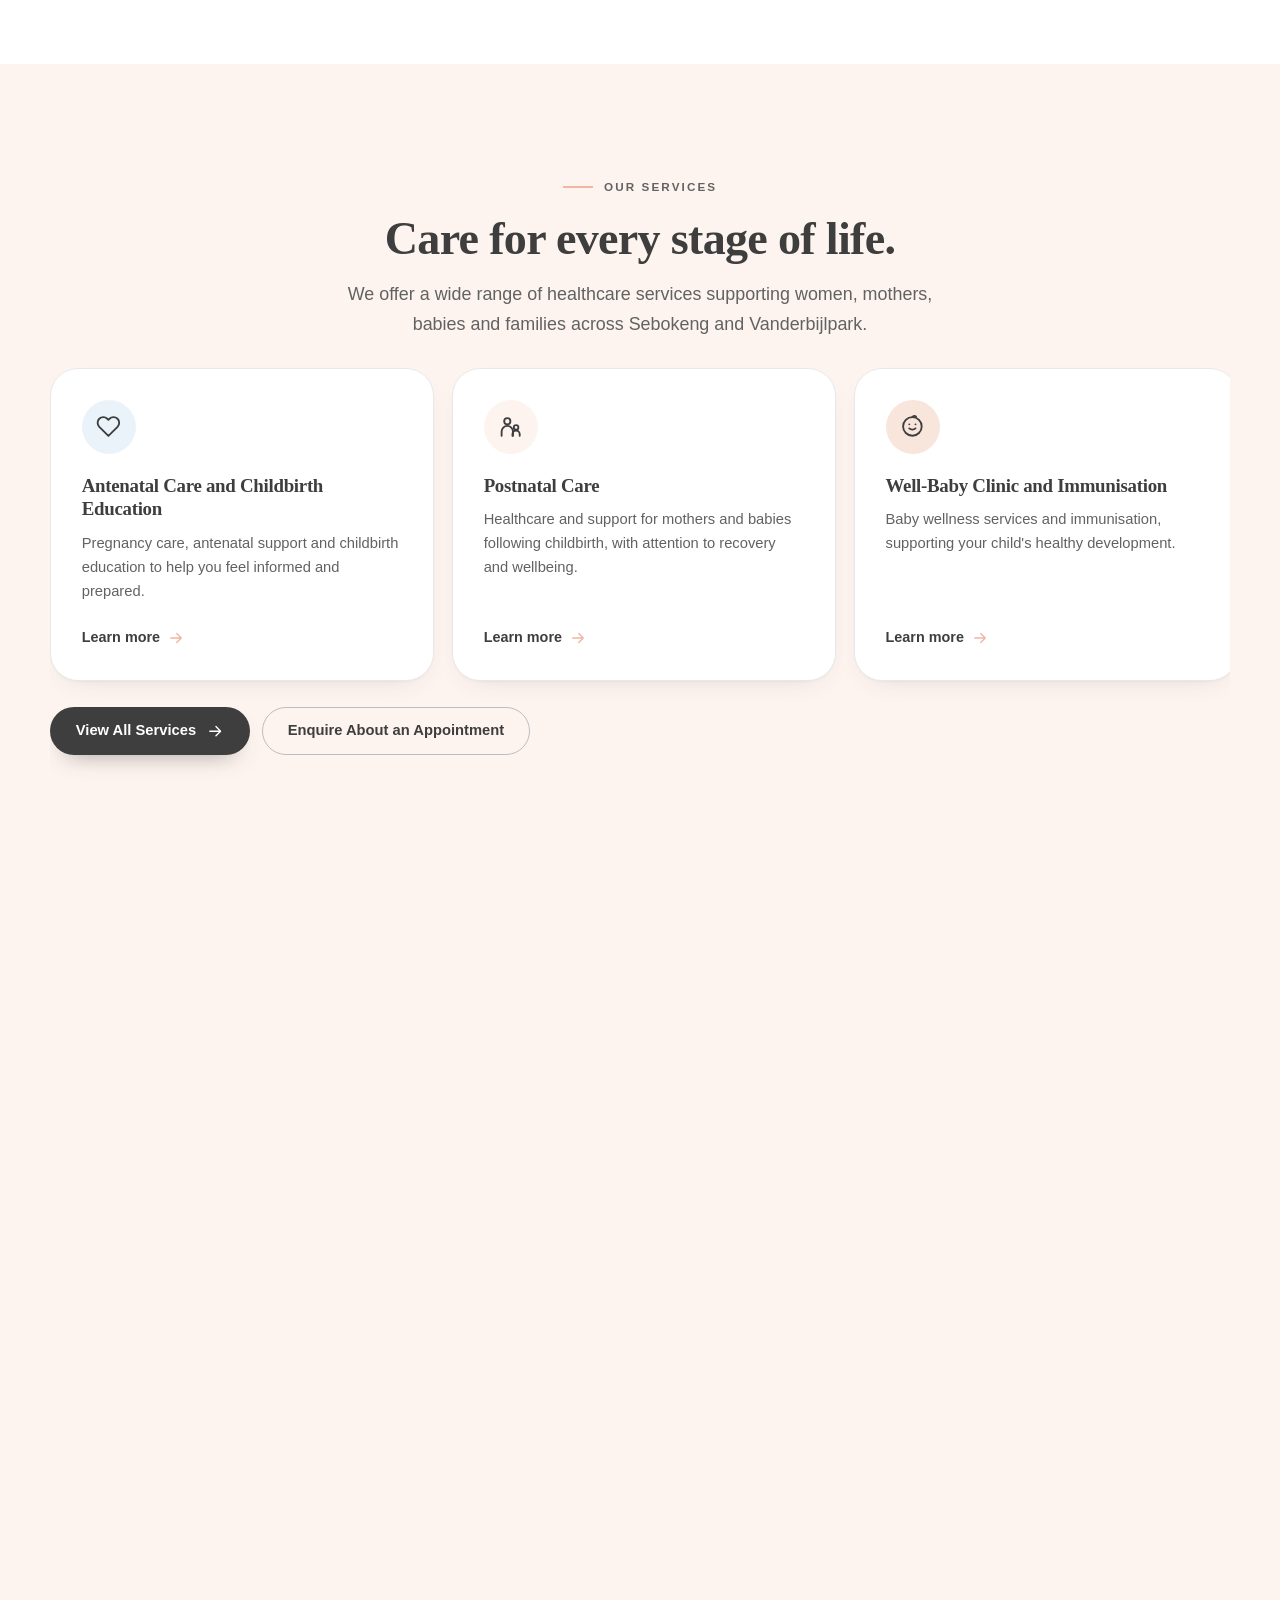
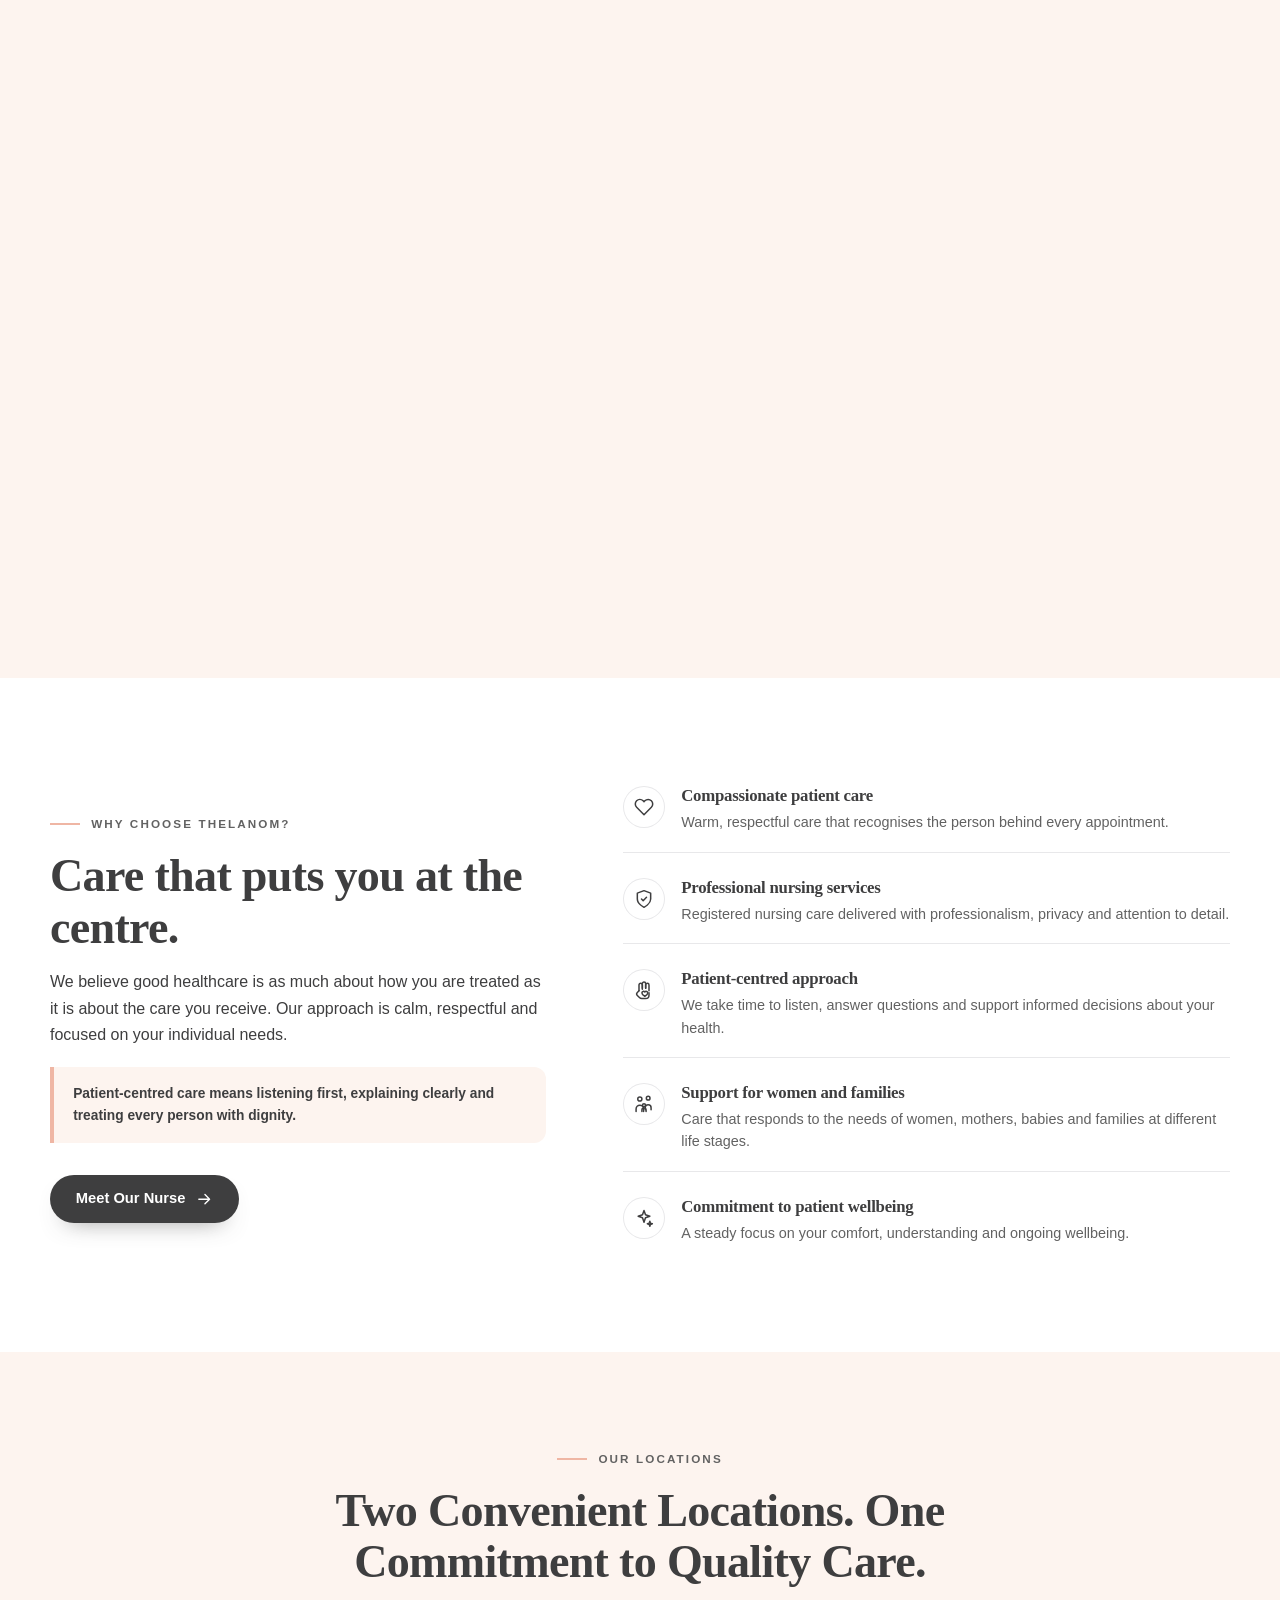
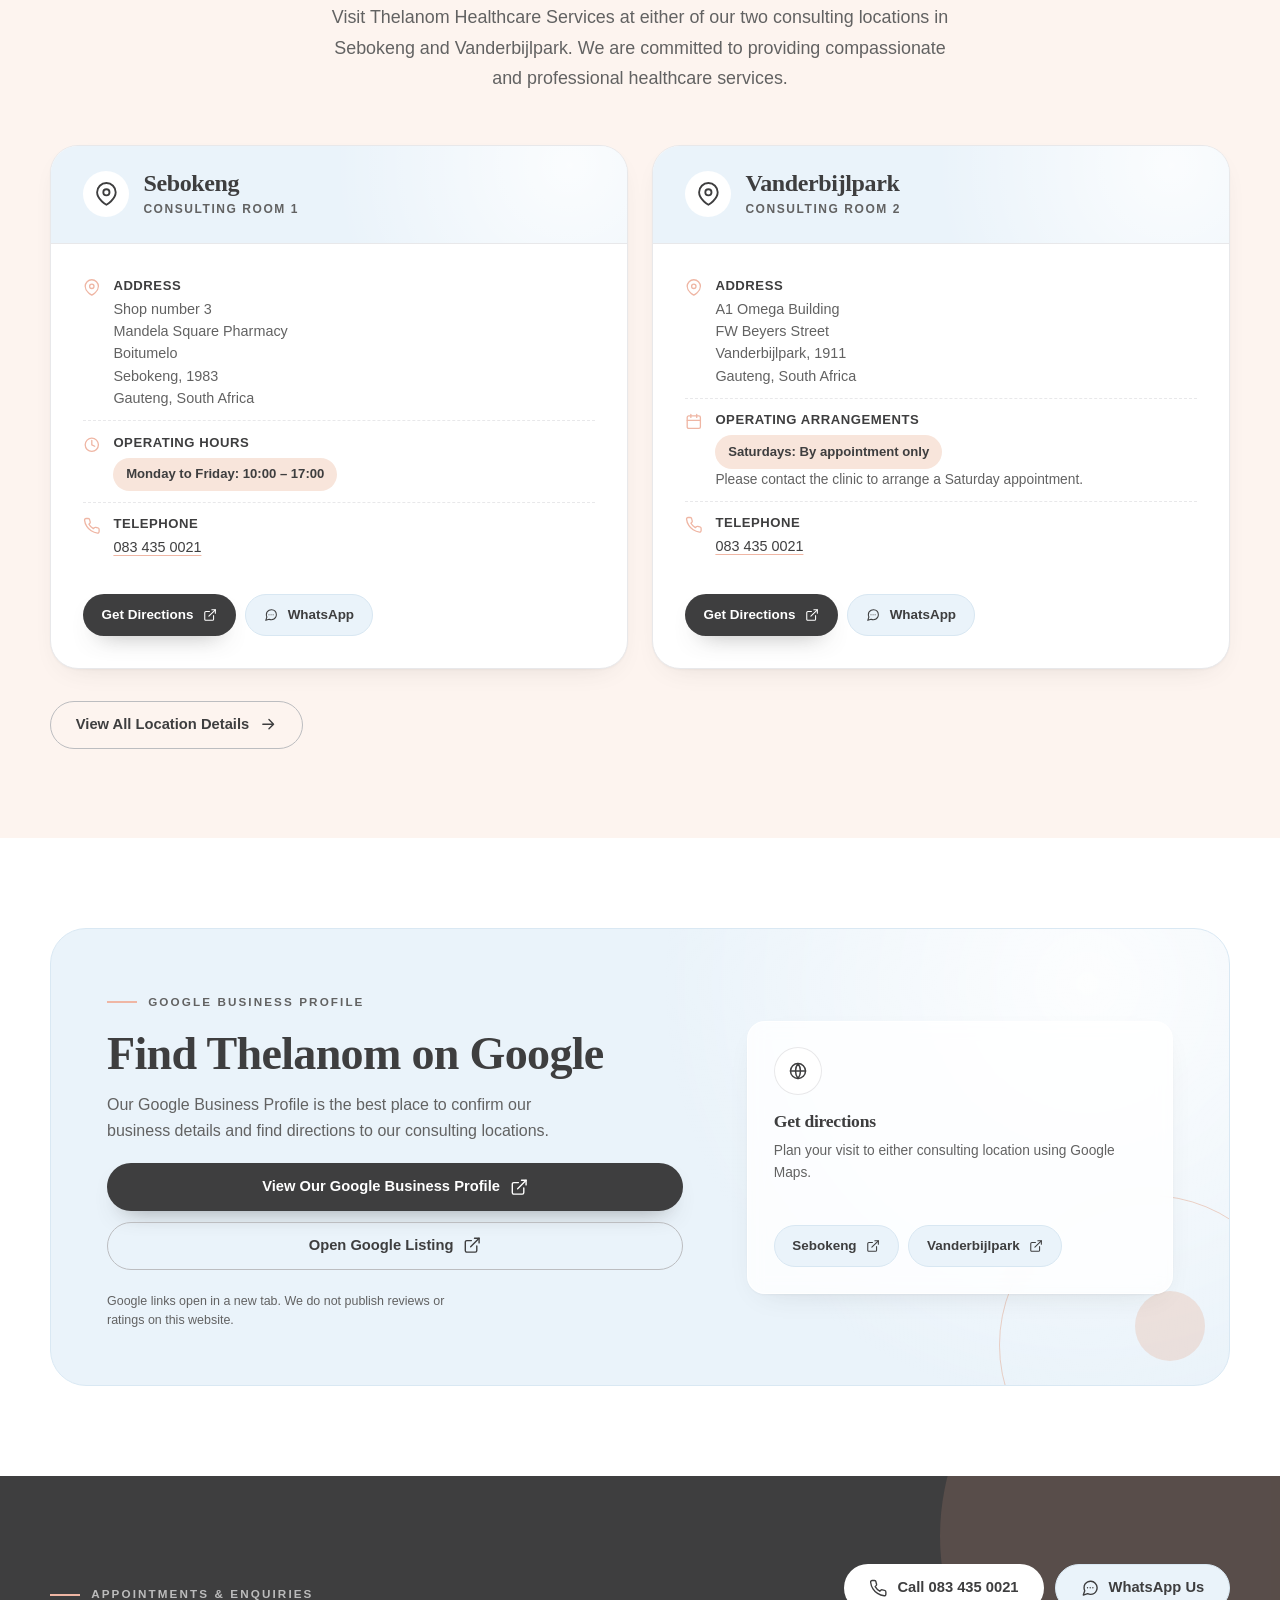
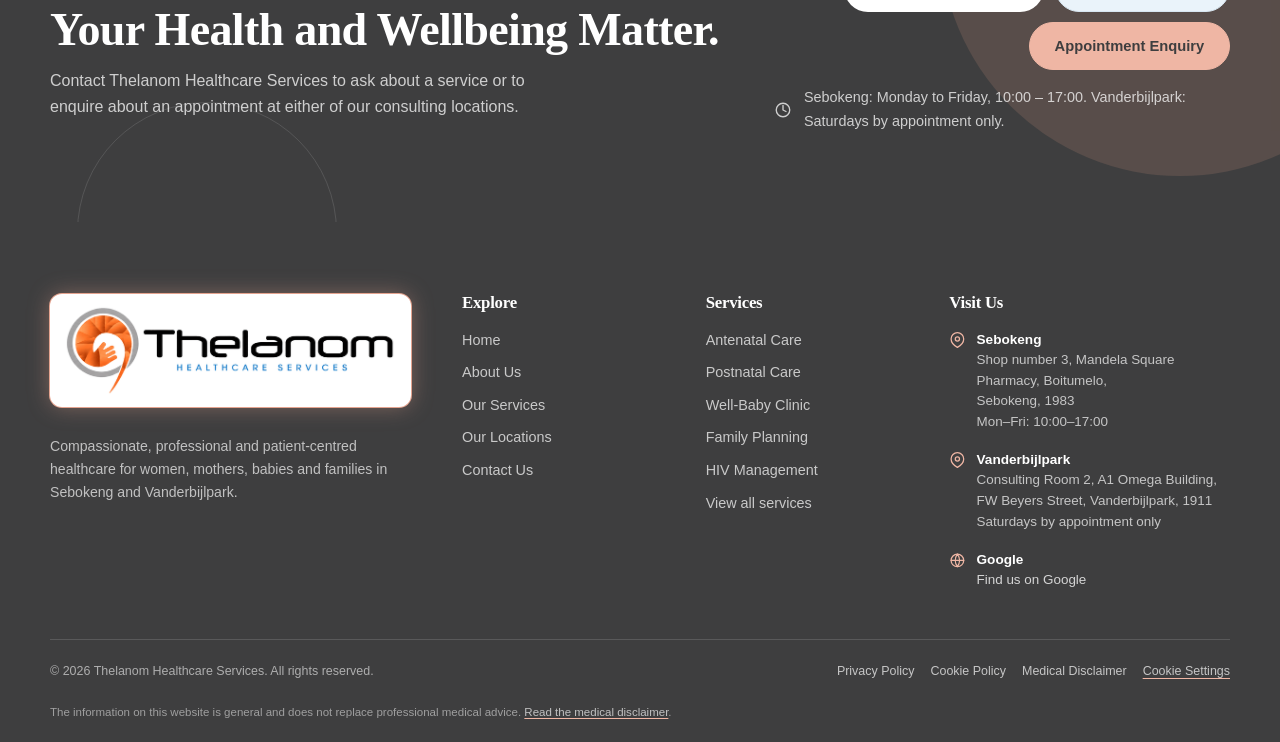
==== commit cbe8fda5: "Add files via upload" ====
--- a/index.html
+++ b/index.html
@@ -184,7 +184,7 @@
         <div class="section-head section-head--center">
           <p class="eyebrow">Our Services</p>
           <h2 id="services-heading">Care for every stage of life.</h2>
-          <p class="lead">We offer nine approved healthcare services supporting women, mothers, babies and families across Sebokeng and Vanderbijlpark.</p>
+          <p class="lead">We offer a wide range of healthcare services supporting women, mothers, babies and families across Sebokeng and Vanderbijlpark.</p>
         </div>
         <div class="service-grid service-gallery__track" data-service-track>
           <article class="service-card">
@@ -300,6 +300,110 @@
             <h3>Pap Smear</h3>
             <p>Cervical screening services provided with privacy, sensitivity and professional care.</p>
             <a class="link-arrow service-card__link" href="services.html#pap-smear">
+              Learn more
+              <svg class="icon" aria-hidden="true" focusable="false"><use href="#icon-arrow-right"></use></svg>
+            </a>
+          </article>
+          <article class="service-card">
+            <div class="service-card__top">
+              <span class="icon-circle">
+                <svg class="icon" aria-hidden="true" focusable="false"><use href="#icon-shield"></use></svg>
+              </span>
+            </div>
+            <h3>Vitamin Injections</h3>
+            <p>Vitamin injections administered with professional assessment and individual guidance.</p>
+            <a class="link-arrow service-card__link" href="services.html#vitamin-injections">
+              Learn more
+              <svg class="icon" aria-hidden="true" focusable="false"><use href="#icon-arrow-right"></use></svg>
+            </a>
+          </article>
+          <article class="service-card">
+            <div class="service-card__top">
+              <span class="icon-circle">
+                <svg class="icon" aria-hidden="true" focusable="false"><use href="#icon-shield"></use></svg>
+              </span>
+            </div>
+            <h3>Flu Vaccine Injections</h3>
+            <p>Seasonal flu vaccination in a private setting, with guidance on eligibility and aftercare.</p>
+            <a class="link-arrow service-card__link" href="services.html#flu-vaccine-injections">
+              Learn more
+              <svg class="icon" aria-hidden="true" focusable="false"><use href="#icon-arrow-right"></use></svg>
+            </a>
+          </article>
+          <article class="service-card">
+            <div class="service-card__top">
+              <span class="icon-circle">
+                <svg class="icon" aria-hidden="true" focusable="false"><use href="#icon-test-tube"></use></svg>
+              </span>
+            </div>
+            <h3>Cholesterol Testing</h3>
+            <p>Cholesterol testing with clear guidance on the process and your results.</p>
+            <a class="link-arrow service-card__link" href="services.html#cholesterol-testing">
+              Learn more
+              <svg class="icon" aria-hidden="true" focusable="false"><use href="#icon-arrow-right"></use></svg>
+            </a>
+          </article>
+          <article class="service-card">
+            <div class="service-card__top">
+              <span class="icon-circle">
+                <svg class="icon" aria-hidden="true" focusable="false"><use href="#icon-test-tube"></use></svg>
+              </span>
+            </div>
+            <h3>Glucose Testing</h3>
+            <p>Blood glucose testing with private, professional care and clear next steps.</p>
+            <a class="link-arrow service-card__link" href="services.html#glucose-testing">
+              Learn more
+              <svg class="icon" aria-hidden="true" focusable="false"><use href="#icon-arrow-right"></use></svg>
+            </a>
+          </article>
+          <article class="service-card">
+            <div class="service-card__top">
+              <span class="icon-circle">
+                <svg class="icon" aria-hidden="true" focusable="false"><use href="#icon-heart"></use></svg>
+              </span>
+            </div>
+            <h3>Blood Pressure Monitoring</h3>
+            <p>Blood pressure measurement and monitoring, with practical heart health advice.</p>
+            <a class="link-arrow service-card__link" href="services.html#blood-pressure-monitoring">
+              Learn more
+              <svg class="icon" aria-hidden="true" focusable="false"><use href="#icon-arrow-right"></use></svg>
+            </a>
+          </article>
+          <article class="service-card">
+            <div class="service-card__top">
+              <span class="icon-circle">
+                <svg class="icon" aria-hidden="true" focusable="false"><use href="#icon-test-tube"></use></svg>
+              </span>
+            </div>
+            <h3>Urine Testing</h3>
+            <p>Discreet urine testing with clear communication about the process and results.</p>
+            <a class="link-arrow service-card__link" href="services.html#urine-testing">
+              Learn more
+              <svg class="icon" aria-hidden="true" focusable="false"><use href="#icon-arrow-right"></use></svg>
+            </a>
+          </article>
+          <article class="service-card">
+            <div class="service-card__top">
+              <span class="icon-circle">
+                <svg class="icon" aria-hidden="true" focusable="false"><use href="#icon-bandage"></use></svg>
+              </span>
+            </div>
+            <h3>Removal of Stitches</h3>
+            <p>Stitch removal with assessment of the healing site and aftercare advice.</p>
+            <a class="link-arrow service-card__link" href="services.html#removal-of-stitches">
+              Learn more
+              <svg class="icon" aria-hidden="true" focusable="false"><use href="#icon-arrow-right"></use></svg>
+            </a>
+          </article>
+          <article class="service-card">
+            <div class="service-card__top">
+              <span class="icon-circle">
+                <svg class="icon" aria-hidden="true" focusable="false"><use href="#icon-test-tube"></use></svg>
+              </span>
+            </div>
+            <h3>Phlebotomy Services - Blood Tests</h3>
+            <p>Professional blood collection for laboratory testing in a private setting.</p>
+            <a class="link-arrow service-card__link" href="services.html#phlebotomy-services">
               Learn more
               <svg class="icon" aria-hidden="true" focusable="false"><use href="#icon-arrow-right"></use></svg>
             </a>
